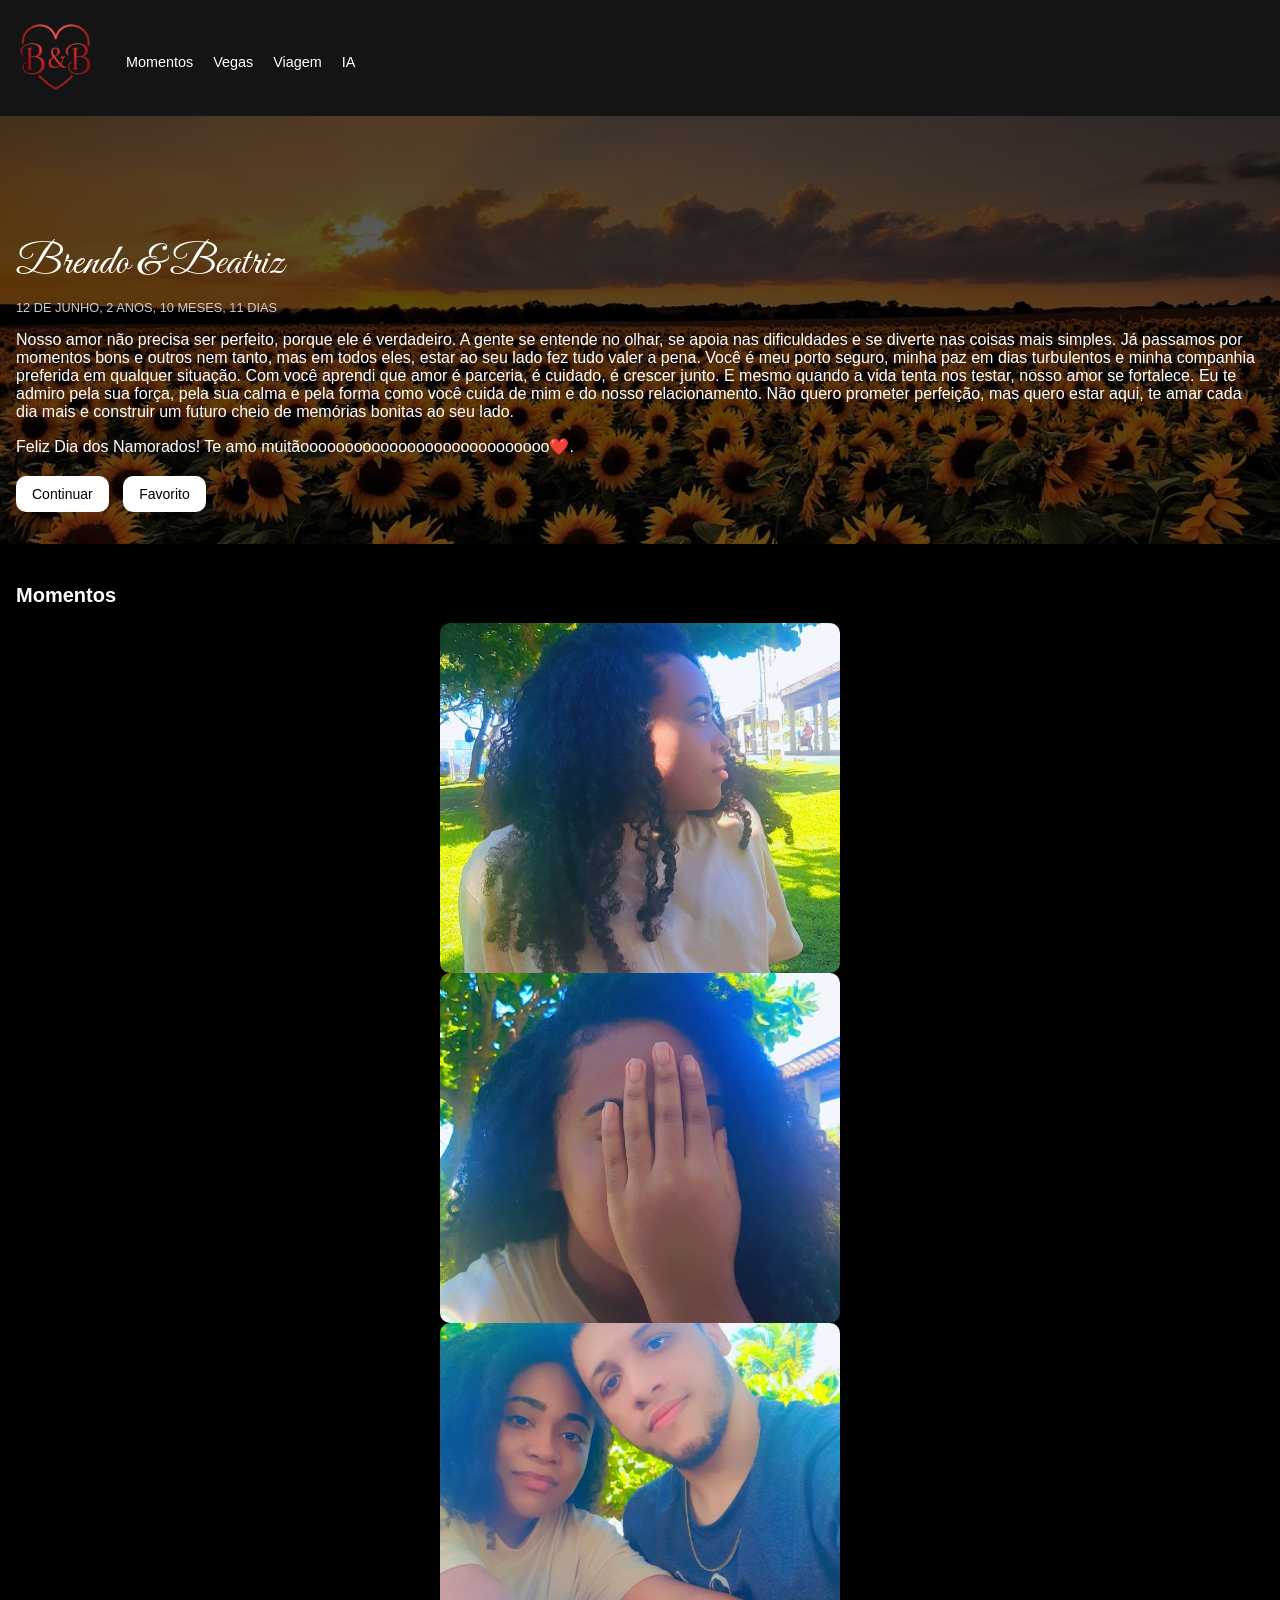
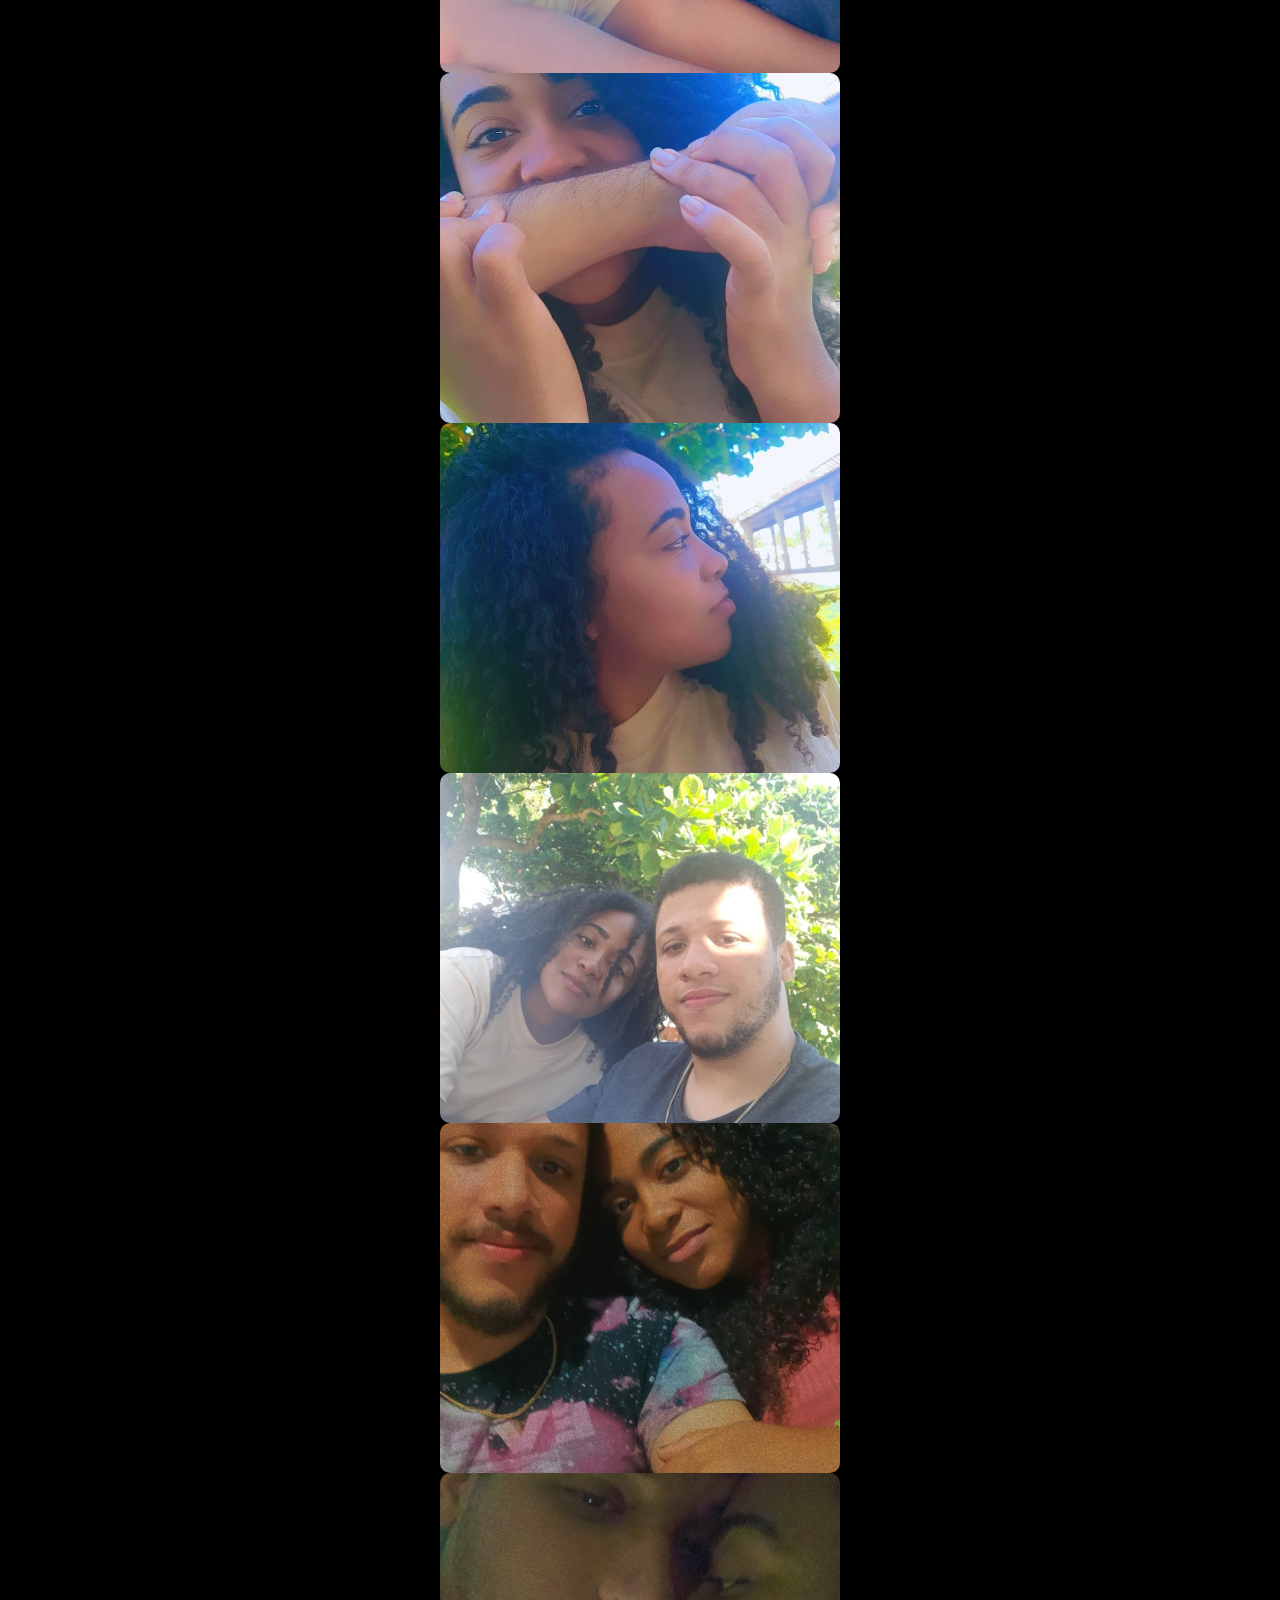
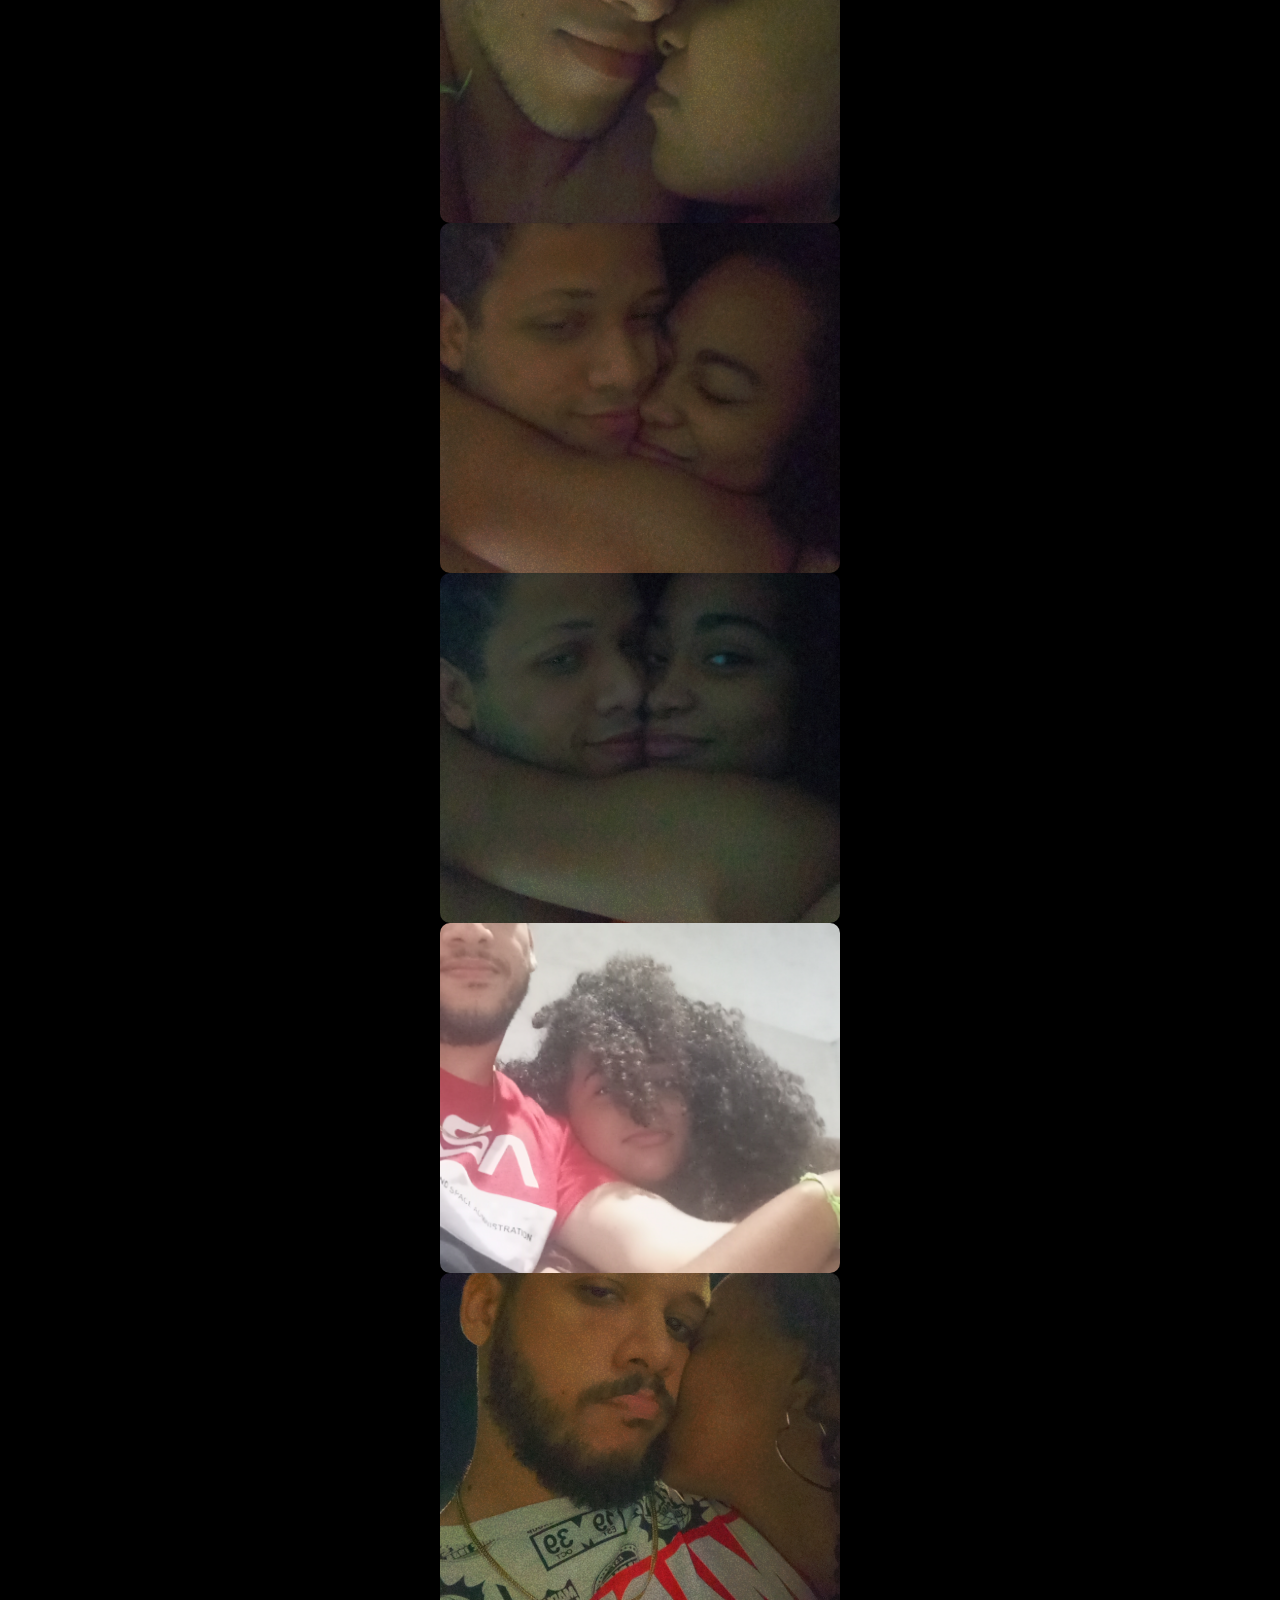
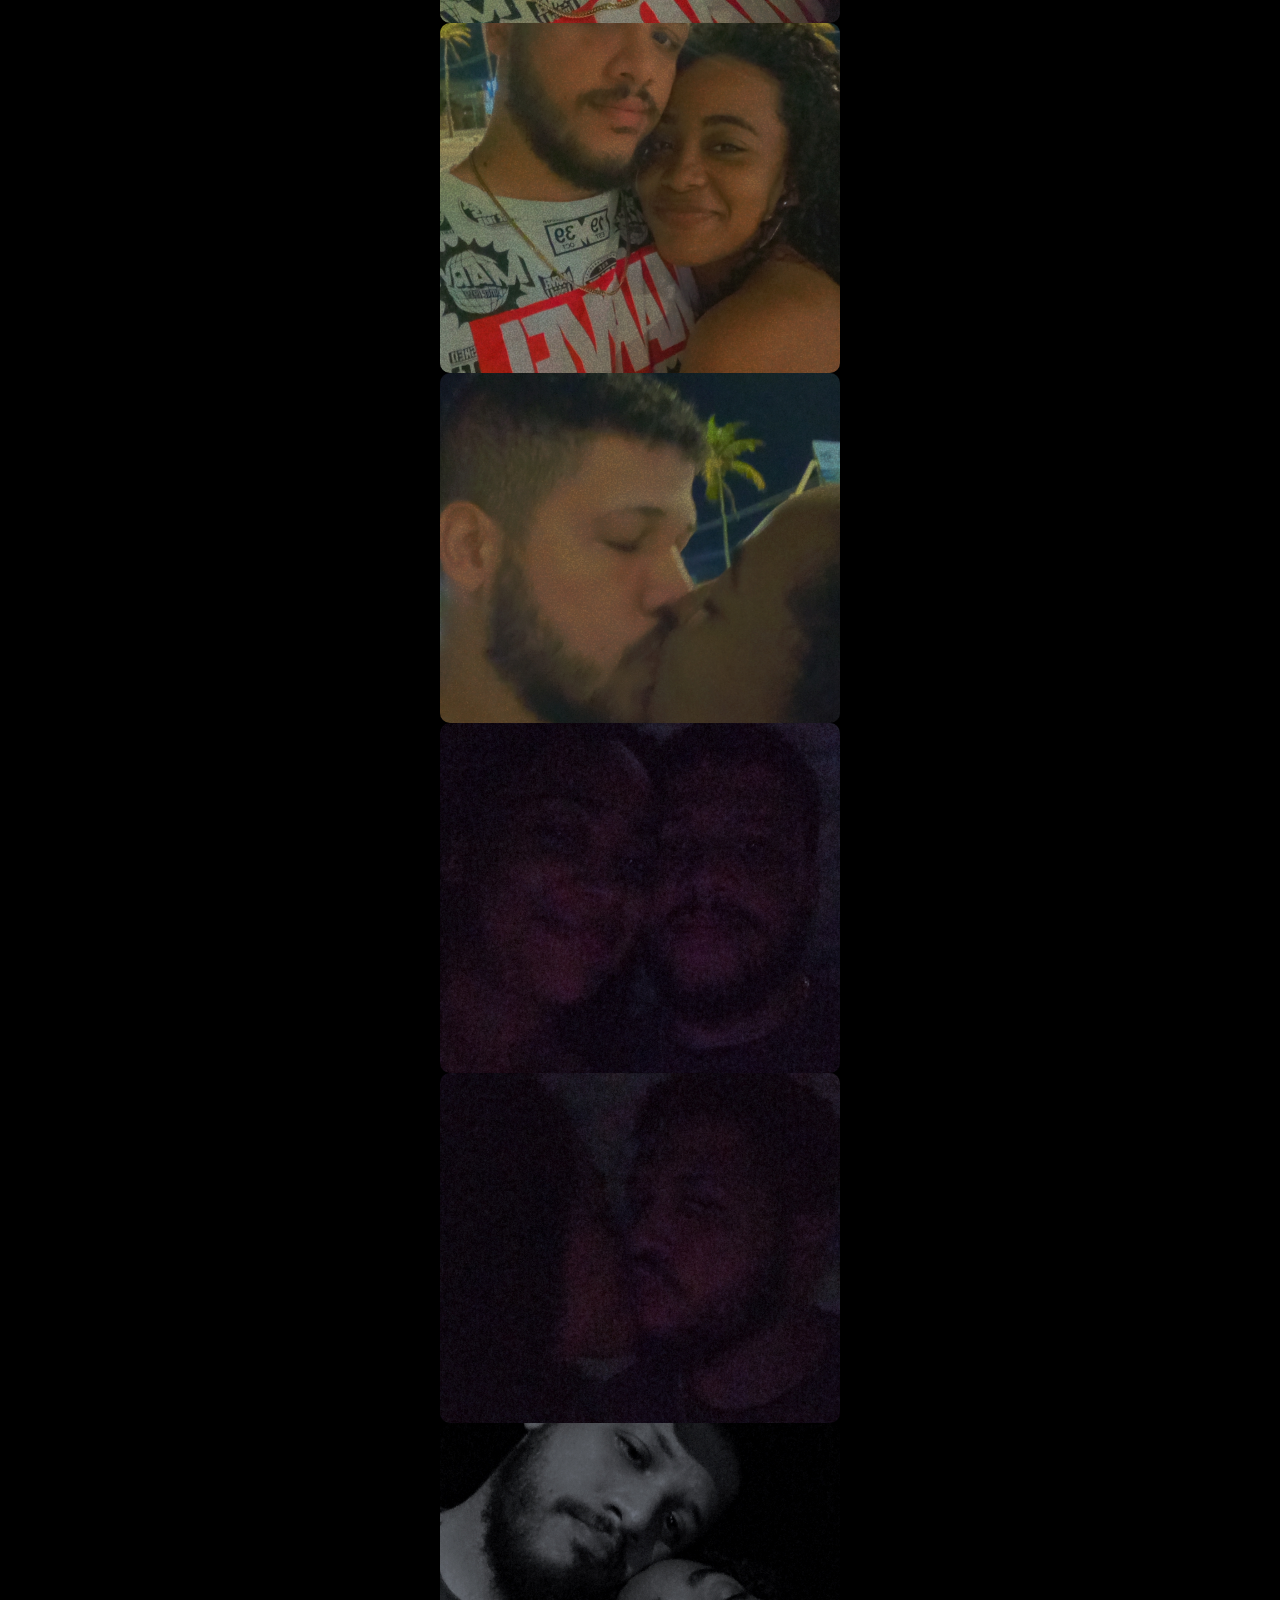
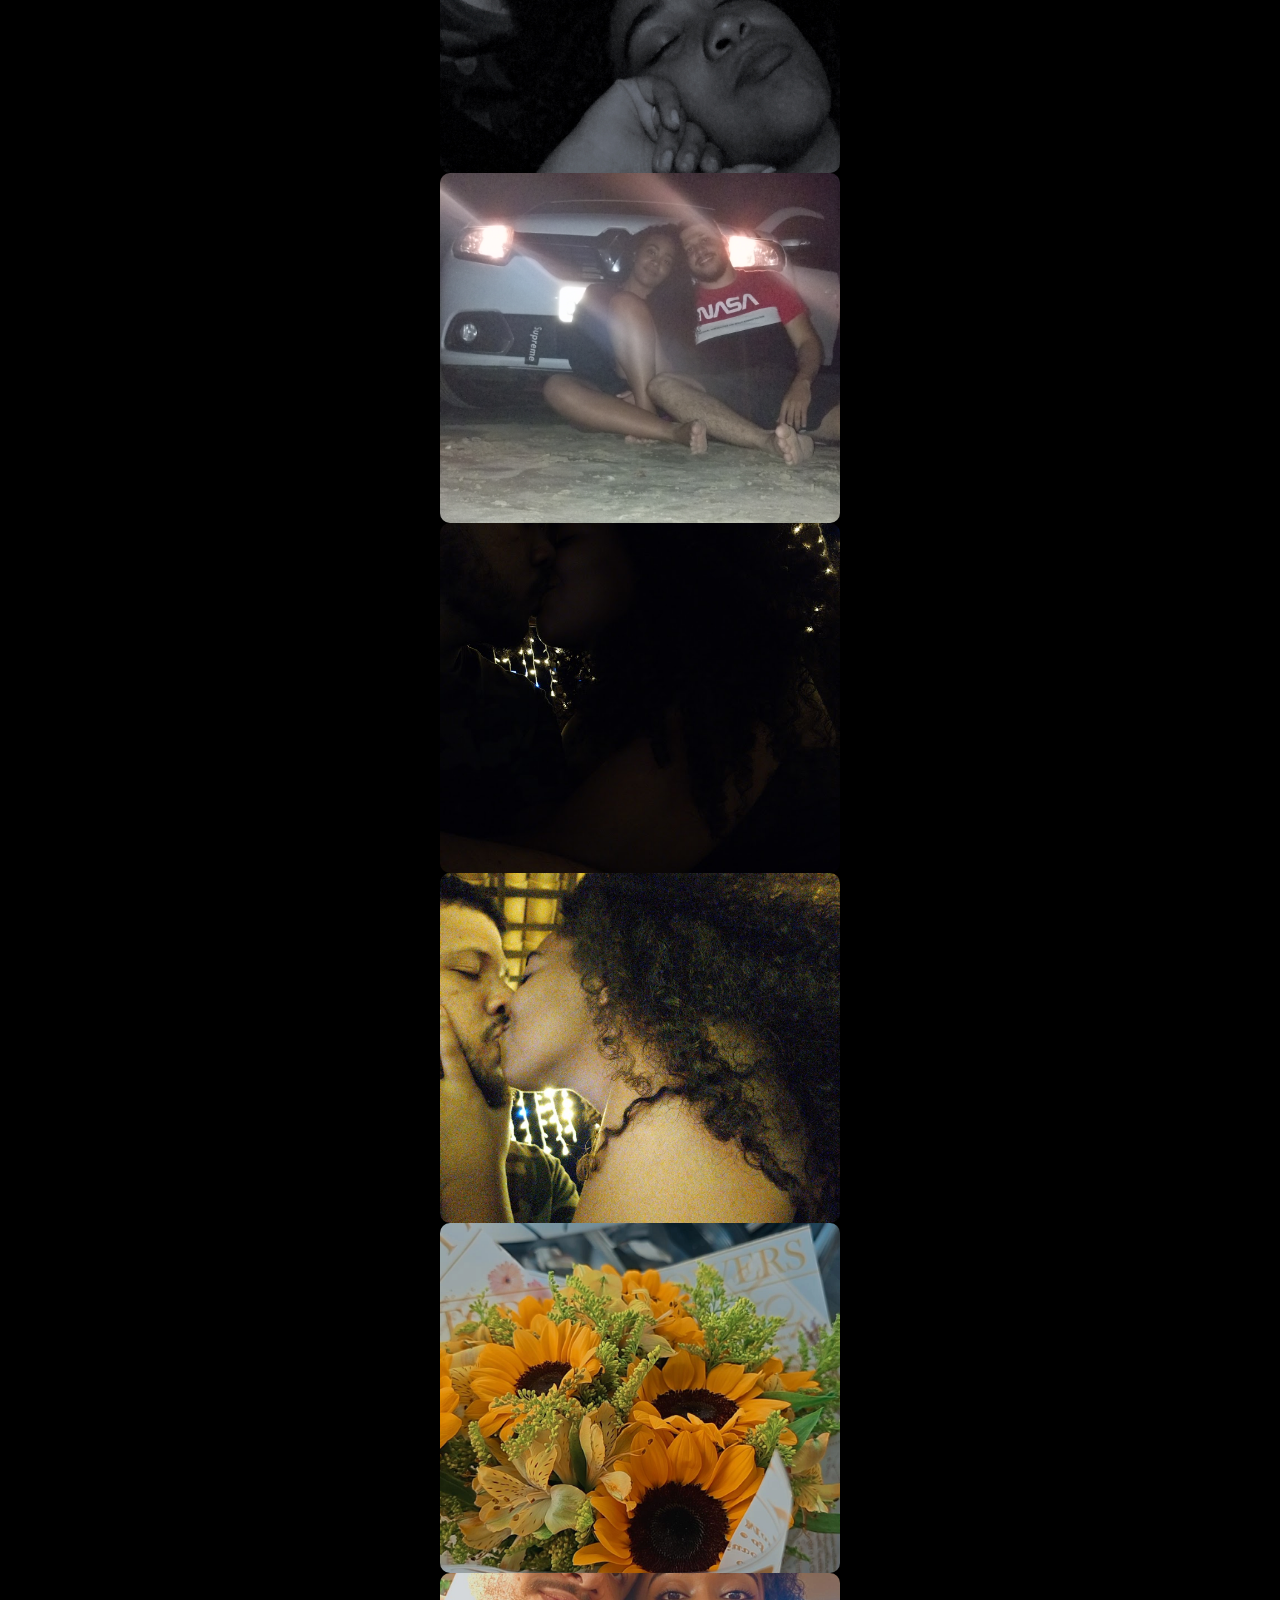
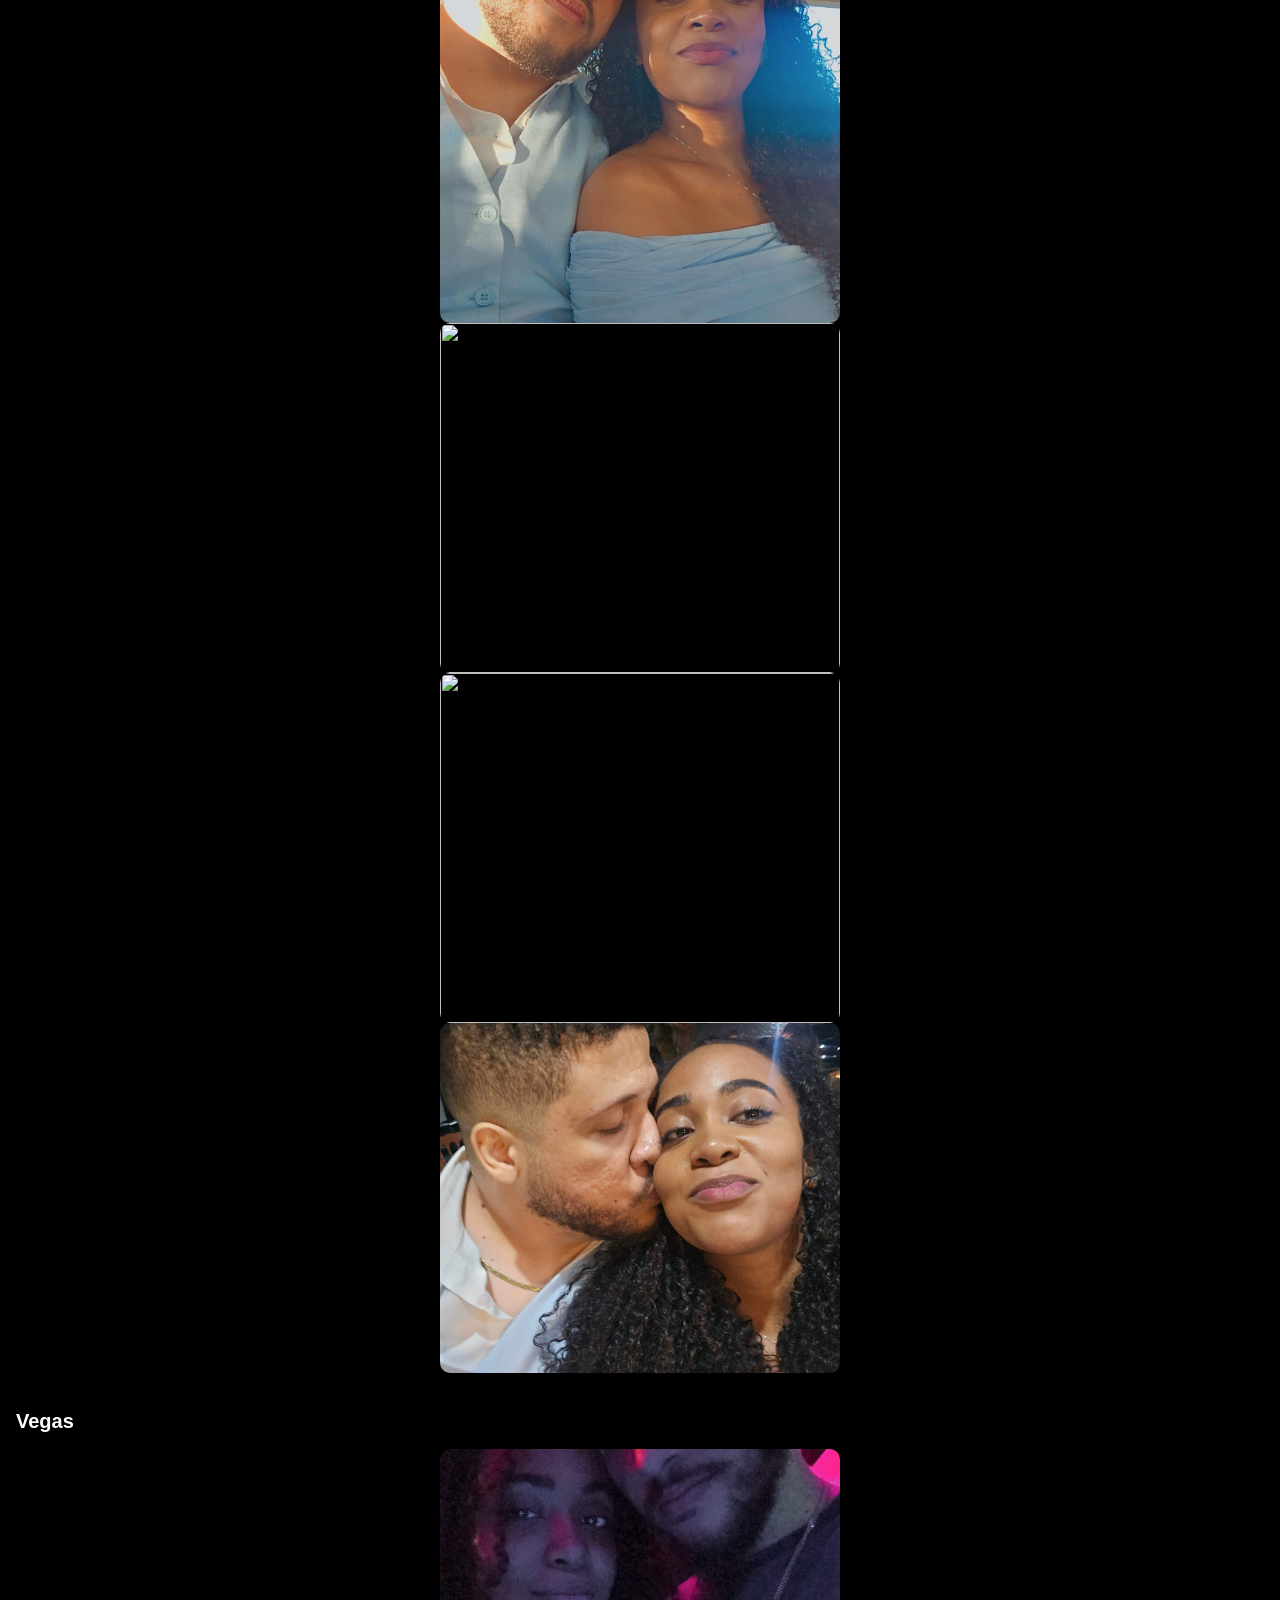
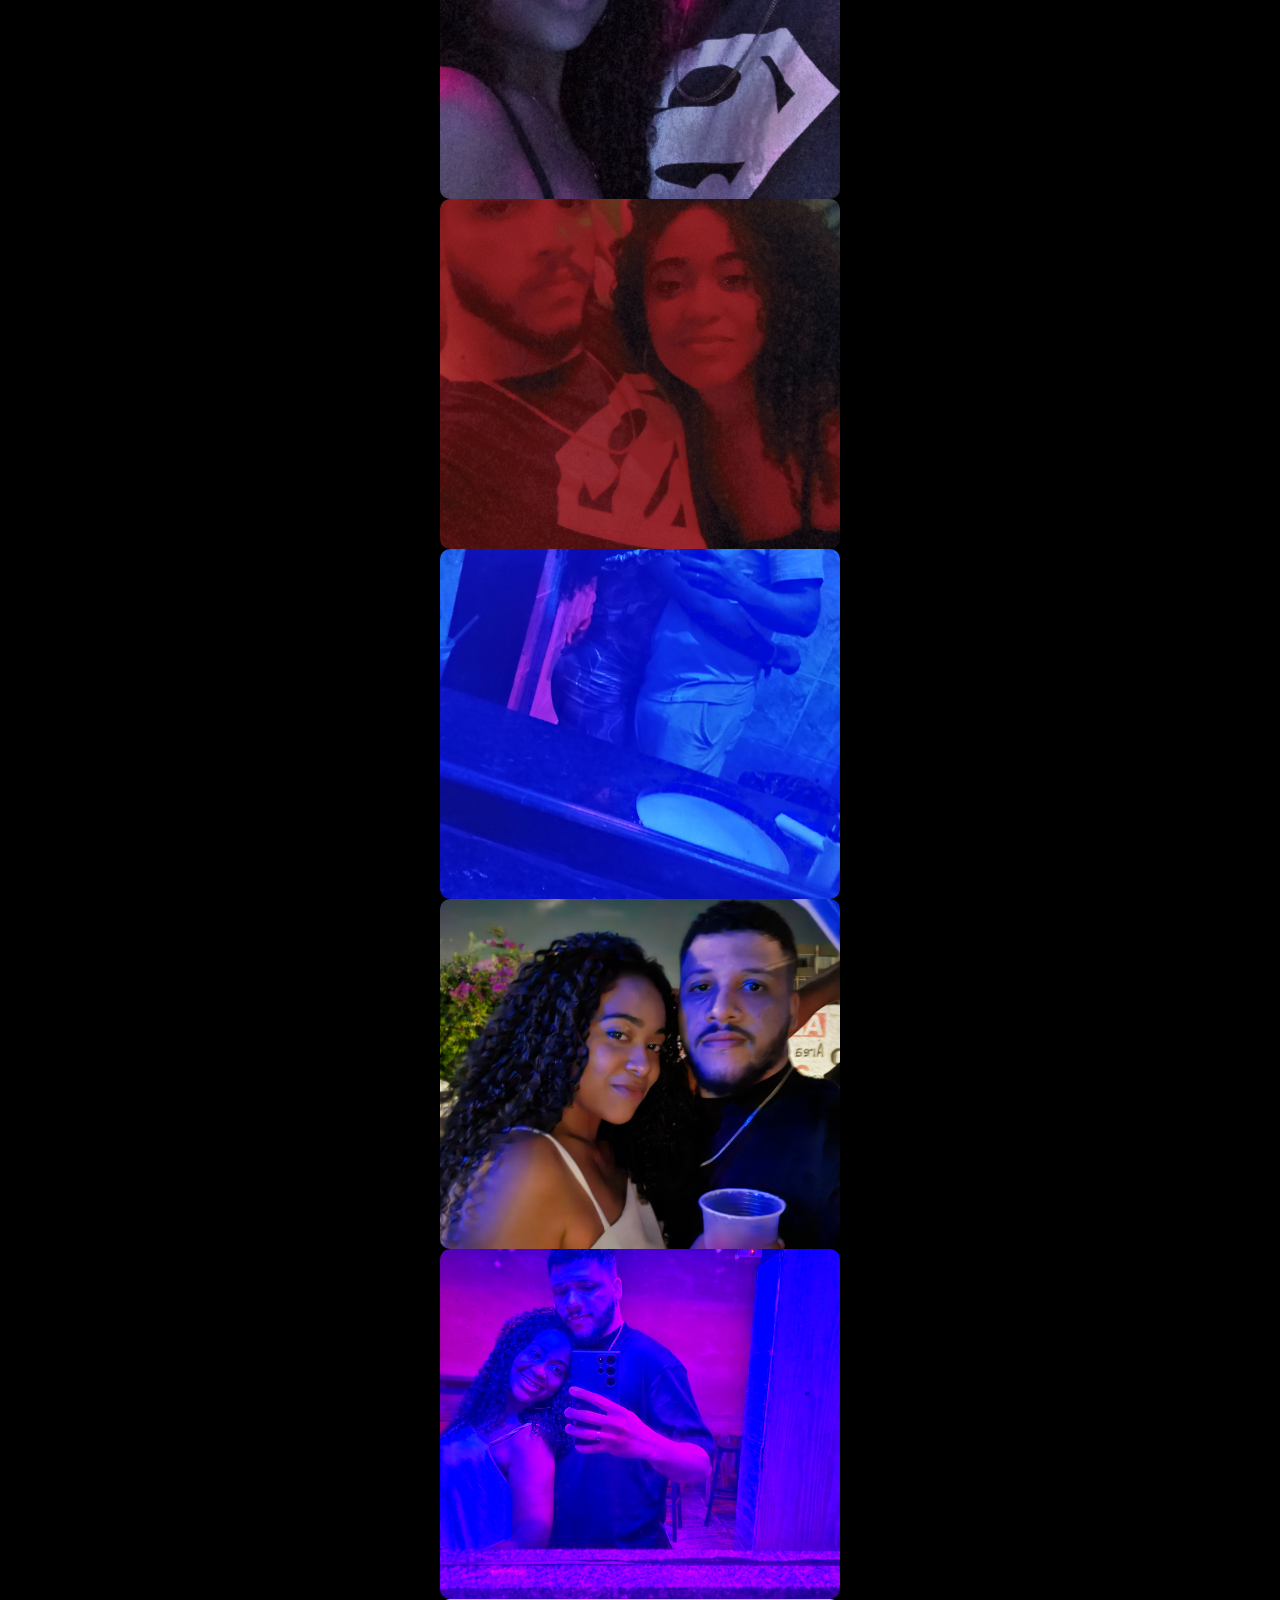
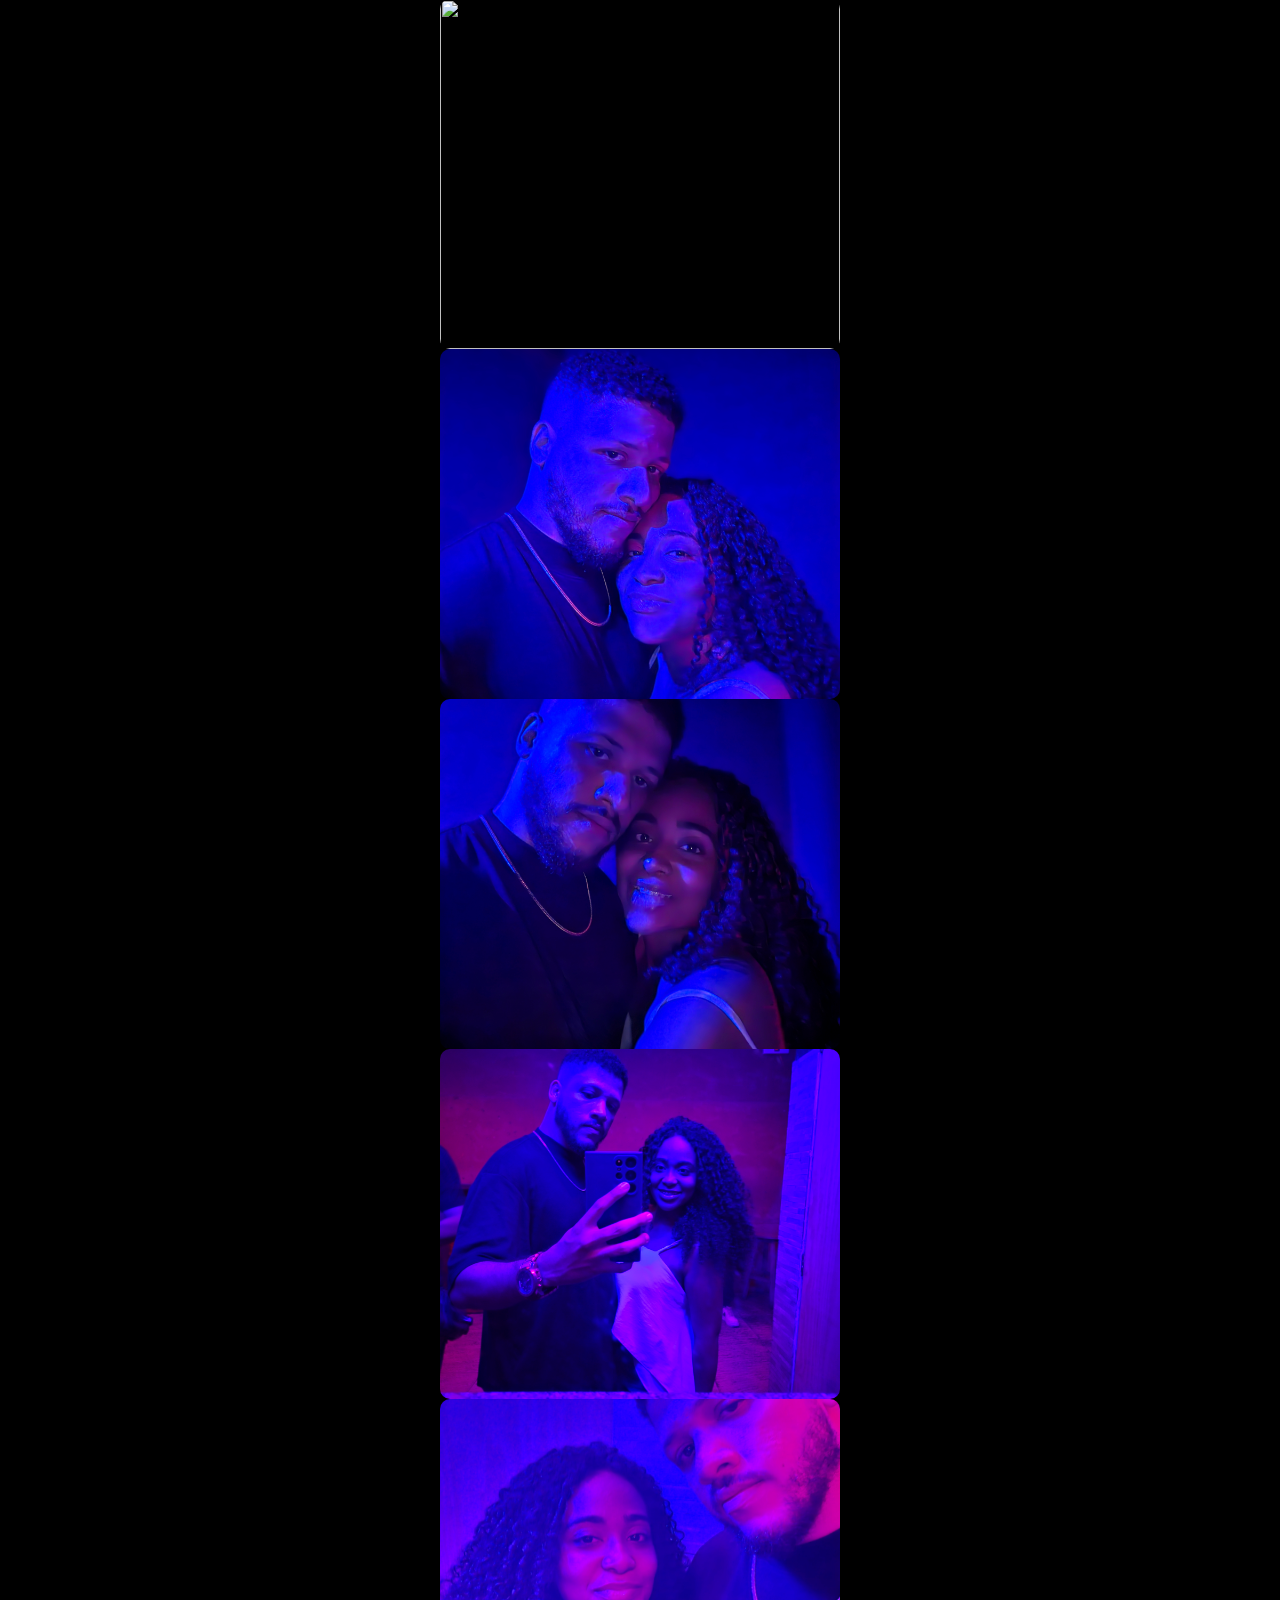
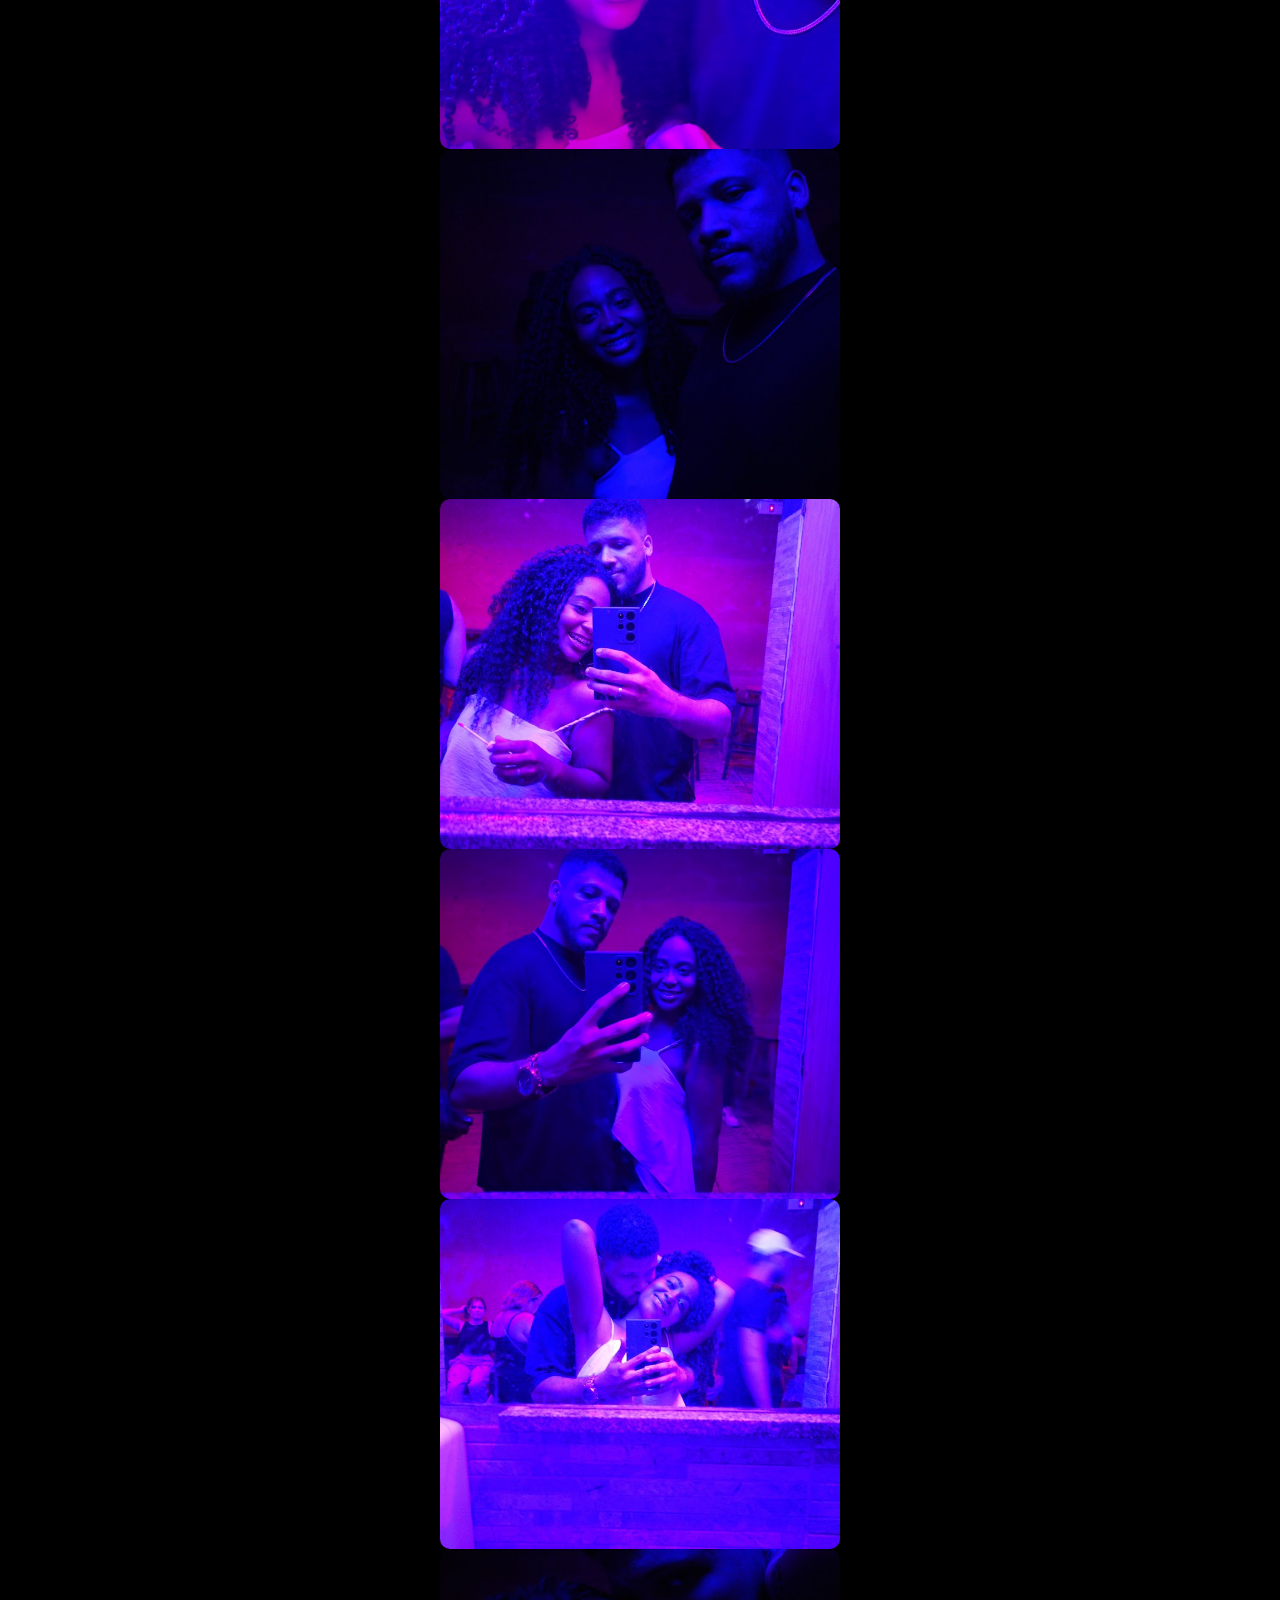
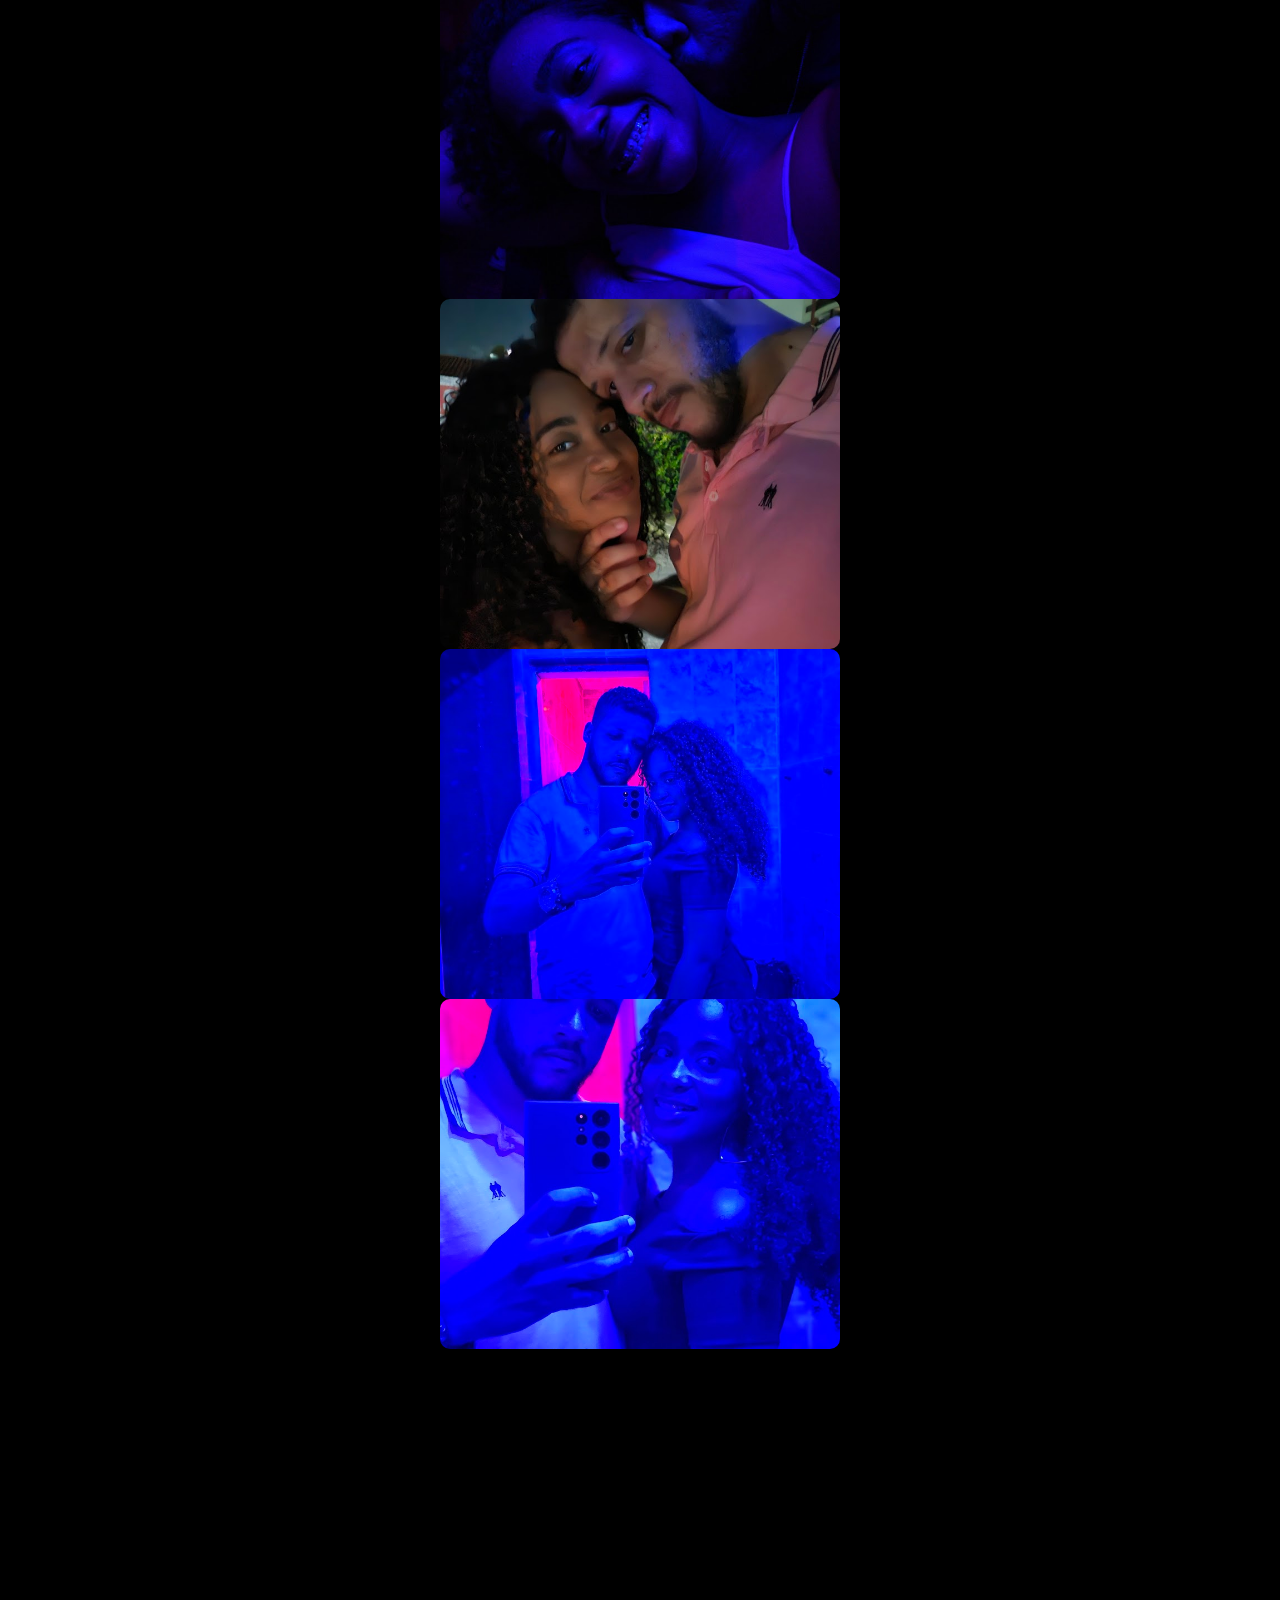
==== home.html @ ea0002a9 "Ajustes finais" ====
<!doctype html>
<html lang="pt-br">
  <head>
    <meta charset="UTF-8" />
    <meta name="viewport" content="width=device-width, initial-scale=1.0" />
    <link rel="icon" href="/logo-favicon.png" />
    <link rel="stylesheet" href="style-home.css" />
    <link
      href="https://fonts.googleapis.com/css2?family=Great+Vibes&display=swap"
      rel="stylesheet"
    />
    <link
      rel="stylesheet"
      href="https://cdn.jsdelivr.net/npm/swiper@12/swiper-bundle.min.css"
    />
    <link
      rel="stylesheet"
      href="https://cdnjs.cloudflare.com/ajax/libs/font-awesome/7.0.1/css/all.min.css"
      integrity="sha512-2SwdPD6INVrV/lHTZbO2nodKhrnDdJK9/kg2XD1r9uGqPo1cUbujc+IYdlYdEErWNu69gVcYgdxlmVmzTWnetw=="
      crossorigin="anonymous"
      referrerpolicy="no-referrer"
    />
    <title>Feliz Dia Dos Namorados</title>
  </head>
  <body>
    <header class="cabecalho">
      <div class="logo">
        <img src="/img/logo.png" alt="" width="80px" />
      </div>
      <nav>
        <a href="#momentos">Momentos</a>
        <a href="#vegas">Vegas</a>
        <a href="#viagem">Viagem</a>
        <a href="#ia">IA</a>
      </nav>
    </header>

    <section class="banner">
      <div class="conteudo">
        <p class="titulo">Brendo & Beatriz</p>
        <p class="detalhes">
          <span>12 DE JUNHO, 2 ANOS, 10 MESES, 11 DIAS</span>
          <span class="stars">
            <i class="fa-solid fa-star" style="color: rgb(216, 8, 11)"></i>
            <i class="fa-solid fa-star" style="color: rgb(216, 8, 11)"></i>
            <i class="fa-solid fa-star" style="color: rgb(216, 8, 11)"></i>
            <i class="fa-solid fa-star" style="color: rgb(216, 8, 11)"></i>
            <i class="fa-solid fa-star" style="color: rgb(216, 8, 11)"></i>
          </span>
        </p>

        <p class="descricao">
          Nosso amor não precisa ser perfeito, porque ele é verdadeiro. A gente
          se entende no olhar, se apoia nas dificuldades e se diverte nas coisas
          mais simples. Já passamos por momentos bons e outros nem tanto, mas em
          todos eles, estar ao seu lado fez tudo valer a pena. Você é meu porto
          seguro, minha paz em dias turbulentos e minha companhia preferida em
          qualquer situação. Com você aprendi que amor é parceria, é cuidado, é
          crescer junto. E mesmo quando a vida tenta nos testar, nosso amor se
          fortalece. Eu te admiro pela sua força, pela sua calma e pela forma
          como você cuida de mim e do nosso relacionamento. Não quero prometer
          perfeição, mas quero estar aqui, te amar cada dia mais e construir um
          futuro cheio de memórias bonitas ao seu lado.
        </p>
        <p>
          Feliz Dia dos Namorados! Te amo muitãoooooooooooooooooooooooooooo❤️.
        </p>
        <div class="botoes">
          <button>
            <i class="fa-solid fa-play" style="color: rgb(0, 0, 0)"></i
            >Continuar
          </button>
          <button>
            <i class="fa-solid fa-star" style="color: rgb(0, 0, 0)"></i>Favorito
          </button>
        </div>
      </div>
    </section>

    <section class="momentos">
      <h2 id="momentos">Momentos</h2>

      <!-- Slider main container -->
      <div class="swiper">
        <!-- Additional required wrapper -->
        <div class="swiper-wrapper">
          <!-- Slides -->
          <div class="swiper-slide">
            <img src="/img/Momentos/1.jpg" alt="" />
          </div>
          <div class="swiper-slide">
            <img src="/img/Momentos/2.jpg" alt="" />
          </div>
          <div class="swiper-slide">
            <img src="/img/Momentos/3.jpg" alt="" />
          </div>
          <div class="swiper-slide">
            <img src="/img/Momentos/4.jpg" alt="" loading="lazy" />
          </div>
          <div class="swiper-slide">
            <img src="/img/Momentos/5.jpg" alt="" loading="lazy" />
          </div>
          <div class="swiper-slide">
            <img src="/img/Momentos/6.jpg" alt="" loading="lazy" />
          </div>
          <div class="swiper-slide">
            <img src="/img/Momentos/7.jpg" alt="" loading="lazy" />
          </div>
          <div class="swiper-slide">
            <img src="/img/Momentos/8.jpg" alt="" loading="lazy" />
          </div>
          <div class="swiper-slide">
            <img src="/img/Momentos/9.jpg" alt="" loading="lazy" />
          </div>
          <div class="swiper-slide">
            <img src="/img/Momentos/10.jpg" alt="" loading="lazy" />
          </div>
          <div class="swiper-slide">
            <img src="/img/Momentos/11.jpg" alt="" loading="lazy" />
          </div>
          <div class="swiper-slide">
            <img src="/img/Momentos/12.jpg" alt="" loading="lazy" />
          </div>
          <div class="swiper-slide">
            <img src="/img/Momentos/13.jpg" alt="" loading="lazy" />
          </div>
          <div class="swiper-slide">
            <img src="/img/Momentos/14.jpg" alt="" loading="lazy" />
          </div>
          <div class="swiper-slide">
            <img src="/img/Momentos/15.jpg" alt="" loading="lazy" />
          </div>
          <div class="swiper-slide">
            <img src="/img/Momentos/16.jpg" alt="" loading="lazy" />
          </div>
          <div class="swiper-slide">
            <img src="/img/Momentos/17.jpg" alt="" loading="lazy" />
          </div>
          <div class="swiper-slide">
            <img src="/img/Momentos/18.jpg" alt="" loading="lazy" />
          </div>
          <div class="swiper-slide">
            <img src="/img/Momentos/19.jpg" alt="" loading="lazy" />
          </div>
          <div class="swiper-slide">
            <img src="/img/Momentos/20.jpg" alt="" loading="lazy" />
          </div>
          <div class="swiper-slide">
            <img src="/img/Momentos/21.webp" alt="" loading="lazy" />
          </div>
          <div class="swiper-slide">
            <img src="/img/Momentos/22.webp" alt="" loading="lazy" />
          </div>
          <div class="swiper-slide">
            <img src="/img/Momentos/23.jpg" alt="" loading="lazy" />
          </div>
          <div class="swiper-slide">
            <img src="/img/Momentos/24.jpg" alt="" loading="lazy" />
          </div>
          <div class="swiper-slide">
            <img src="/img/Momentos/25.jpg" alt="" loading="lazy" />
          </div>
        </div>
      </div>

      <h2 id="vegas">Vegas</h2>

      <!-- Slider main container -->
      <div class="swiper">
        <!-- Additional required wrapper -->
        <div class="swiper-wrapper">
          <!-- Slides -->
          <div class="swiper-slide">
            <img src="/img/Vegas/1.jpg" alt="" />
          </div>
          <div class="swiper-slide">
            <img src="/img/Vegas/2.jpg" alt="" />
          </div>
          <div class="swiper-slide">
            <img src="/img/Vegas/3.jpg" alt="" />
          </div>
          <div class="swiper-slide">
            <img src="/img/Vegas/4.jpg" alt="" loading="lazy" />
          </div>
          <div class="swiper-slide">
            <img src="/img/Vegas/5.jpg" alt="" loading="lazy" />
          </div>
          <div class="swiper-slide">
            <img src="/img/Vegas/6.jpg" alt="" loading="lazy" />
          </div>
          <div class="swiper-slide">
            <img src="/img/Vegas/7.jpg" alt="" loading="lazy" />
          </div>
          <div class="swiper-slide">
            <img src="/img/Vegas/8.jpg" alt="" loading="lazy" />
          </div>
          <div class="swiper-slide">
            <img src="/img/Vegas/9.jpg" alt="" loading="lazy" />
          </div>
          <div class="swiper-slide">
            <img src="/img/Vegas/10.jpg" alt="" loading="lazy" />
          </div>
          <div class="swiper-slide">
            <img src="/img/Vegas/11.jpg" alt="" loading="lazy" />
          </div>
          <div class="swiper-slide">
            <img src="/img/Vegas/12.jpg" alt="" loading="lazy" />
          </div>
          <div class="swiper-slide">
            <img src="/img/Vegas/13.jpg" alt="" loading="lazy" />
          </div>
          <div class="swiper-slide">
            <img src="/img/Vegas/14.jpg" alt="" loading="lazy" />
          </div>
          <div class="swiper-slide">
            <img src="/img/Vegas/15.jpg" alt="" loading="lazy" />
          </div>
          <div class="swiper-slide">
            <img src="/img/Vegas/16.jpg" alt="" loading="lazy" />
          </div>
          <div class="swiper-slide">
            <img src="/img/Vegas/17.jpg" alt="" loading="lazy" />
          </div>
          <div class="swiper-slide">
            <img src="/img/Vegas/18.jpg" alt="" loading="lazy" />
          </div>
          <div class="swiper-slide">
            <img src="/img/Vegas/19.jpg" alt="" loading="lazy" />
          </div>
          <div class="swiper-slide">
            <img src="/img/Vegas/20.jpg" alt="" loading="lazy" />
          </div>
          <div class="swiper-slide">
            <img src="/img/Vegas/21.jpg" alt="" loading="lazy" />
          </div>
          <div class="swiper-slide">
            <img src="/img/Vegas/22.jpg" alt="" loading="lazy" />
          </div>
          <div class="swiper-slide">
            <img src="/img/Vegas/23.jpg" alt="" loading="lazy" />
          </div>
          <div class="swiper-slide">
            <img src="/img/Vegas/24.jpg" alt="" loading="lazy" />
          </div>
          <div class="swiper-slide">
            <img src="/img/Vegas/25.jpg" alt="" loading="lazy" />
          </div>
          <div class="swiper-slide">
            <img src="/img/Vegas/26.jpg" alt="" loading="lazy" />
          </div>
          <div class="swiper-slide">
            <img src="/img/Vegas/27.jpg" alt="" loading="lazy" />
          </div>
          <div class="swiper-slide">
            <img src="/img/Vegas/28.jpg" alt="" loading="lazy" />
          </div>
          <div class="swiper-slide">
            <img src="/img/Vegas/29.jpg" alt="" loading="lazy" />
          </div>
          <div class="swiper-slide">
            <img src="/img/Vegas/30.jpg" alt="" loading="lazy" />
          </div>
          <div class="swiper-slide">
            <img src="/img/Vegas/31.jpg" alt="" loading="lazy" />
          </div>
          <div class="swiper-slide">
            <img src="/img/Vegas/32.jpg" alt="" loading="lazy" />
          </div>
          <div class="swiper-slide">
            <img src="/img/Vegas/33.jpg" alt="" loading="lazy" />
          </div>
          <div class="swiper-slide">
            <img src="/img/Vegas/34.jpg" alt="" loading="lazy" />
          </div>
          <div class="swiper-slide">
            <img src="/img/Vegas/35.jpg" alt="" loading="lazy" />
          </div>
        </div>
      </div>

      <h2 id="viagem">Viagem</h2>

      <!-- Slider main container -->
      <div class="swiper">
        <!-- Additional required wrapper -->
        <div class="swiper-wrapper">
          <!-- Slides -->
          <div class="swiper-slide">
            <img src="/img/Viagem/1.png" alt="" />
          </div>
          <div class="swiper-slide">
            <img src="/img/Viagem/2.png" alt="" />
          </div>
          <div class="swiper-slide">
            <img src="/img/Viagem/3.jpg" alt="" />
          </div>
          <div class="swiper-slide">
            <img src="/img/Viagem/4.png" alt="" loading="lazy" />
          </div>
          <div class="swiper-slide">
            <img src="/img/Viagem/5.jpg" alt="" loading="lazy" />
          </div>
          <div class="swiper-slide">
            <img src="/img/Viagem/6.jpg" alt="" loading="lazy" />
          </div>
          <div class="swiper-slide">
            <img src="/img/Viagem/7.jpg" alt="" loading="lazy" />
          </div>
          <div class="swiper-slide">
            <img src="/img/Viagem/8.png" alt="" loading="lazy" />
          </div>
          <div class="swiper-slide">
            <img src="/img/Viagem/9.png" alt="" loading="lazy" />
          </div>
          <div class="swiper-slide">
            <img src="/img/Viagem/10.png" alt="" loading="lazy" />
          </div>
          <div class="swiper-slide">
            <img src="/img/Viagem/11.jpg" alt="" loading="lazy" />
          </div>
          <div class="swiper-slide">
            <img src="/img/Viagem/12.png" alt="" loading="lazy" />
          </div>
          <div class="swiper-slide">
            <img src="/img/Viagem/13.png" alt="" loading="lazy" />
          </div>
          <div class="swiper-slide">
            <img src="/img/Viagem/14.png" alt="" loading="lazy" />
          </div>
          <div class="swiper-slide">
            <img src="/img/Viagem/15.webp" alt="" loading="lazy" />
          </div>
          <div class="swiper-slide">
            <img src="/img/Viagem/16.webp" alt="" loading="lazy" />
          </div>
          <div class="swiper-slide">
            <img src="/img/Viagem/17.webp" alt="" loading="lazy" />
          </div>
          <div class="swiper-slide">
            <img src="/img/Viagem/18.webp" alt="" loading="lazy" />
          </div>
          <div class="swiper-slide">
            <img src="/img/Viagem/19.webp" alt="" loading="lazy" />
          </div>
          <div class="swiper-slide">
            <img src="/img/Viagem/20.webp" alt="" loading="lazy" />
          </div>
          <div class="swiper-slide">
            <img src="/img/Viagem/21.webp" alt="" loading="lazy" />
          </div>
          <div class="swiper-slide">
            <img src="/img/Viagem/22.webp" alt="" loading="lazy" />
          </div>
          <div class="swiper-slide">
            <img src="/img/Viagem/23.webp" alt="" loading="lazy" />
          </div>
        </div>
      </div>

      <h2 id="ia">Geradas por IA</h2>

      <!-- Slider main container -->
      <div class="swiper">
        <!-- Additional required wrapper -->
        <div class="swiper-wrapper">
          <!-- Slides -->
          <div class="swiper-slide">
            <img src="/img/Geradas por IA/casal-1.png" alt="" />
          </div>
          <div class="swiper-slide">
            <img src="/img/Geradas por IA/casal-2.png" alt="" />
          </div>
          <div class="swiper-slide">
            <img src="/img/Geradas por IA/casal-3.png" alt="" />
          </div>
          <div class="swiper-slide">
            <img src="/img/Geradas por IA/casal-4.png" alt="" loading="lazy" />
          </div>
        </div>
      </div>
    </section>

    <footer>2026 - Brendo & Beatriz - Always and forever</footer>
    <script src="https://cdn.jsdelivr.net/npm/swiper@12/swiper-bundle.min.js"></script>
    <script src="script.js"></script>
  </body>
</html>
---- style-home.css ----
html {
  scroll-behavior: smooth;
}

body {
  margin: 0;
  font-family: "Roboto", sans-serif;
  background-color: black;
  color: white;
}

.cabecalho {
  background-color: #141414;
  padding: 1rem 1rem;
  display: flex;
  align-items: center;
  align-content: center;
  flex-direction: row;
  gap: 30px;
}

.cabecalho nav {
  margin-top: 0.5rem;
  display: flex;
  flex-wrap: wrap;
  gap: 20px;
}

.cabecalho nav a {
  color: white;
  text-decoration: none;
  font-size: 0.9rem;
}

.banner {
  position: relative;
  background: url(/img/background.jpg) no-repeat center center/cover;
  padding: 120px 1rem 2rem;
  background-size: cover;
}

.banner::after {
  content: "";
  background: linear-gradient(
    to top,
    rgba(0, 0, 0, 0.589),
    rgba(0, 0, 0, 0.671)
  );
  position: absolute;
  top: 0;
  right: 0;
  bottom: 0;
  left: 0;
  z-index: 1;
}

.conteudo {
  position: relative;
  max-width: 100%;
  color: white;
  z-index: 2;
}

.titulo {
  font-family: "Great Vibes", cursive;
  font-size: 2.7rem;
  margin: 0;
}

.detalhes {
  margin: 10px 0;
  font-size: 0.8rem;
  color: #ccc;
}

.descicao {
  font-size: 0.875rem;
  line-height: 1.6;
}

.botoes {
  margin-top: 20px;
}

.botoes button {
  background: #fff;
  color: black;
  border: none;
  padding: 10px 16px;
  margin-right: 10px;
  border-radius: 10px;
  cursor: pointer;
  font-size: 0.875rem;
}

.momentos {
  padding: 1.5rem 1rem;
}

.momentos h2 {
  margin-bottom: 1rem;
  font-size: 1.25rem;
}

.swiper {
  width: 100%;
  padding-bottom: 20px;
}

.swiper-slide {
  width: auto !important;
}

.swiper-slide img {
  display: block;
  width: 100%;
  height: 350px;
  border-radius: 10px;
  object-fit: cover;
  margin: 0 auto;
}

@media (min-width: 900px) {
  .swiper-slide img {
    width: 400px;
  }
}

footer {
  background-color: #141414;
  padding: 1rem;
  text-align: center;
  font-size: 0.75rem;
}
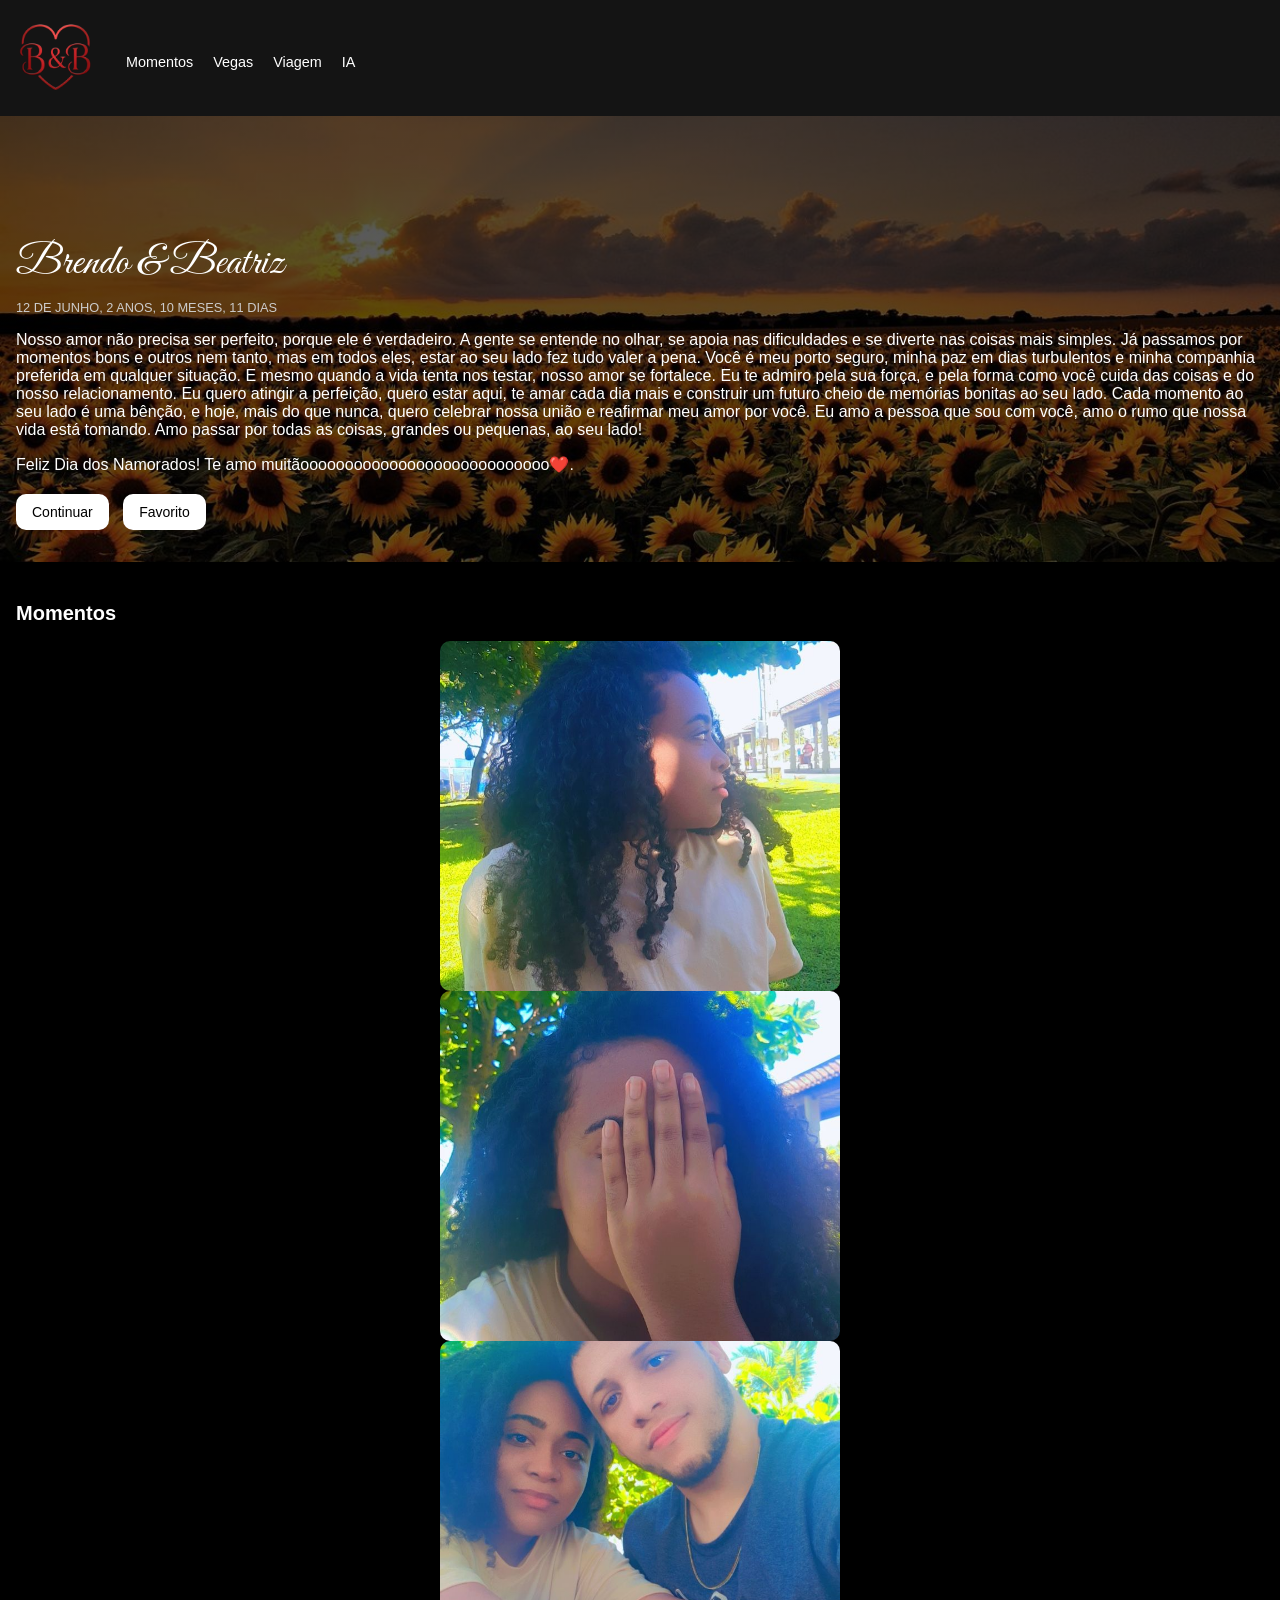
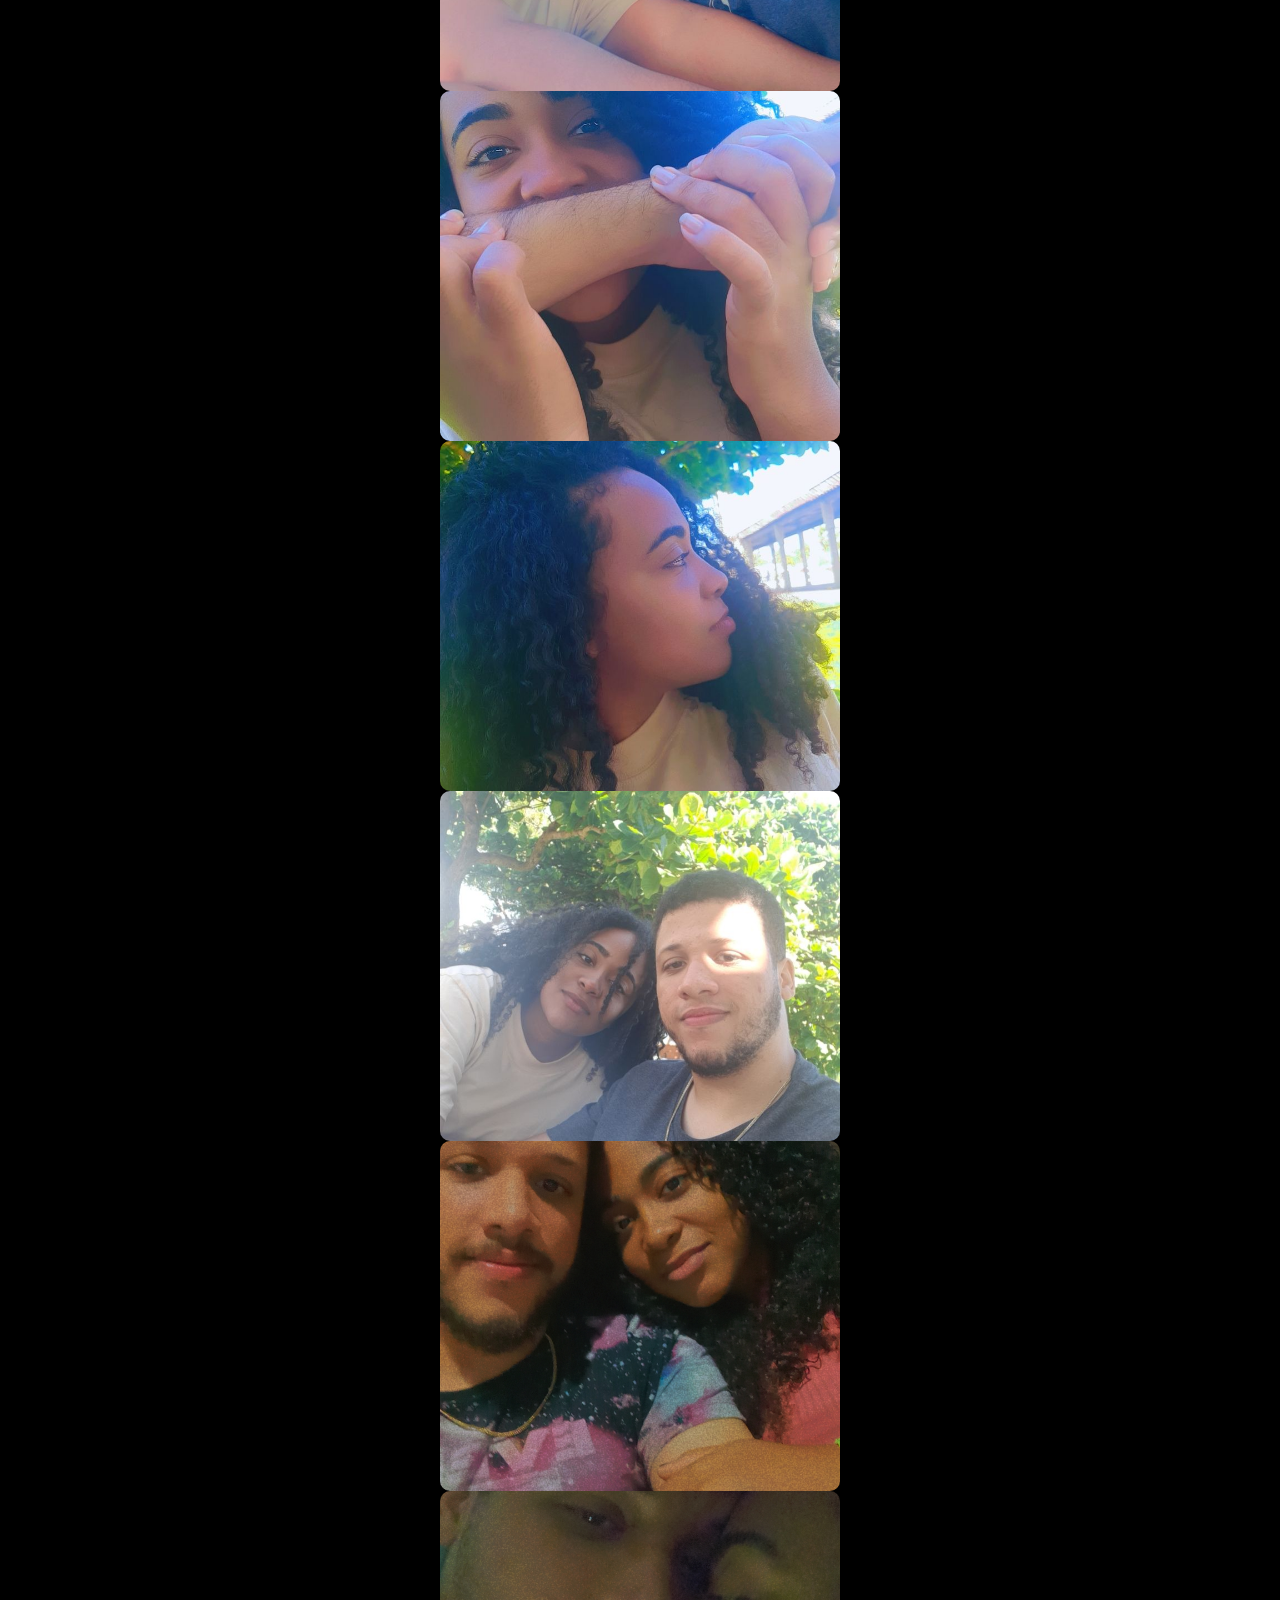
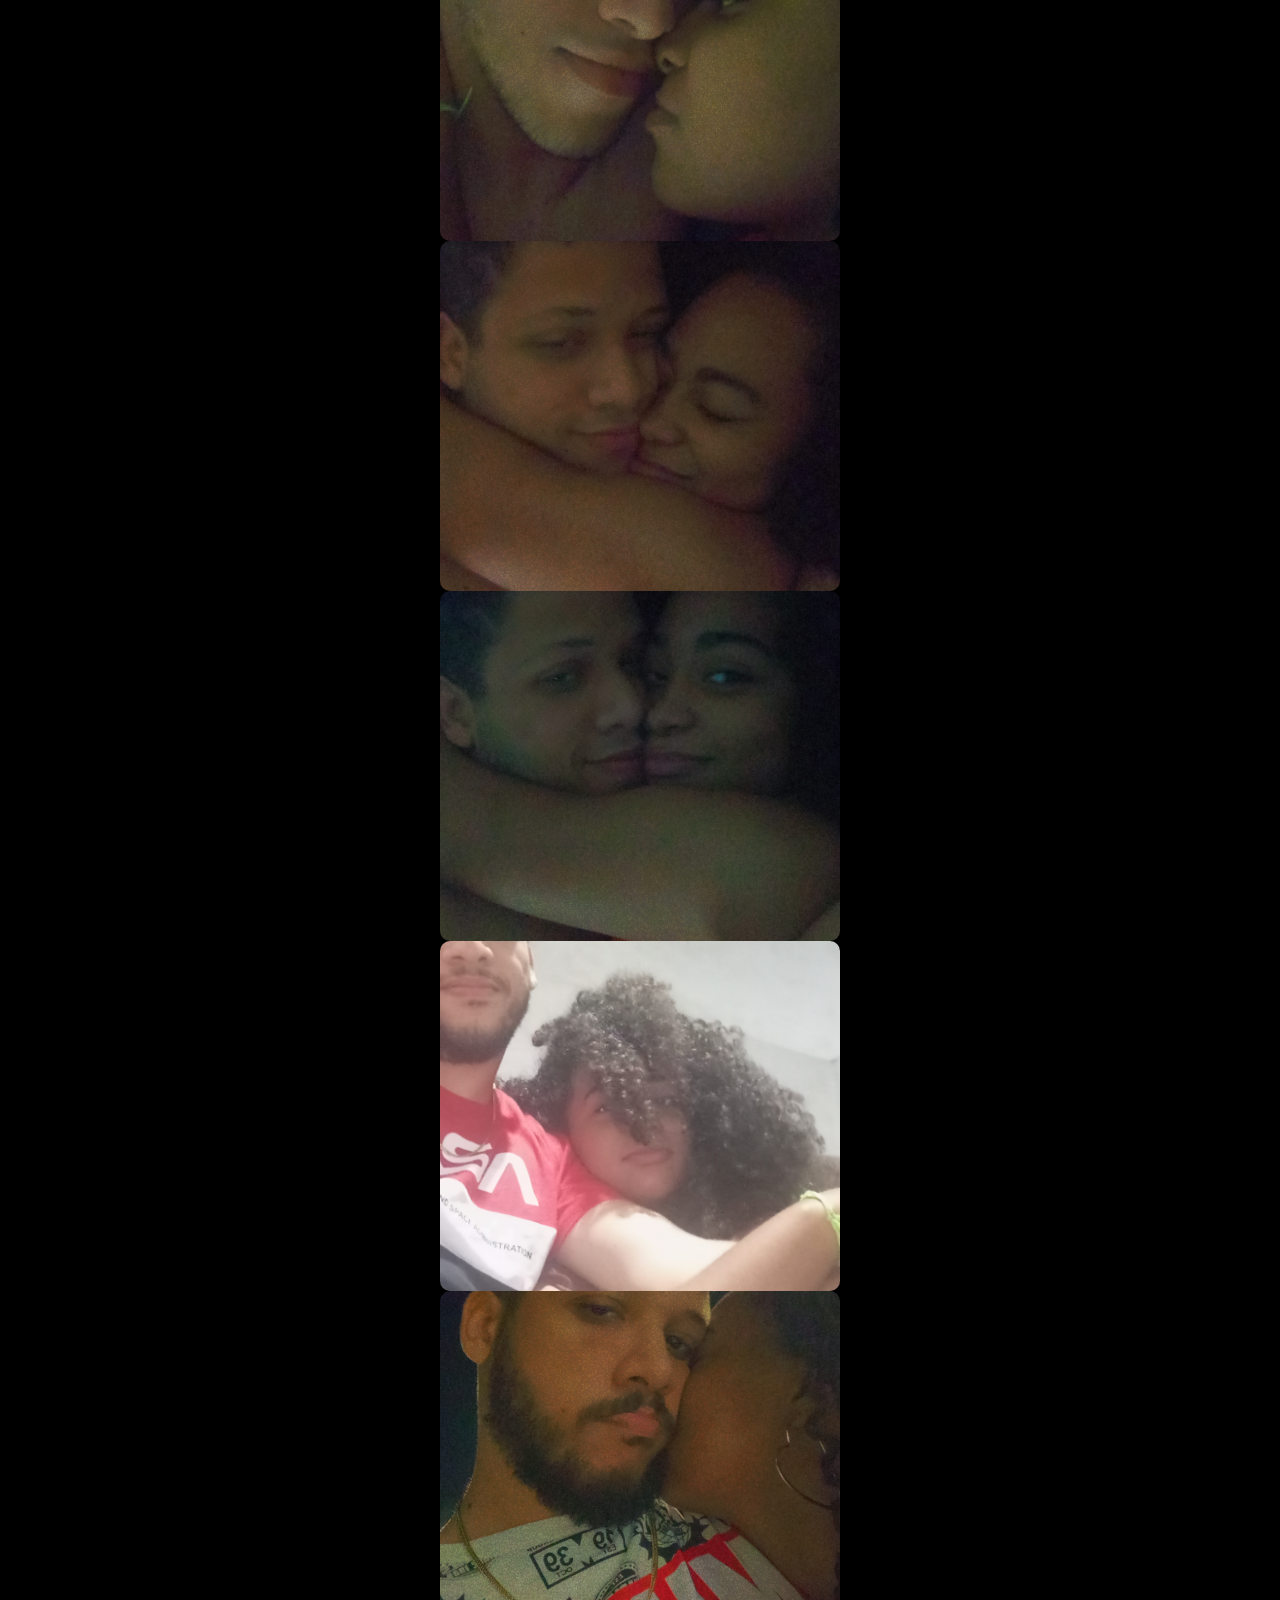
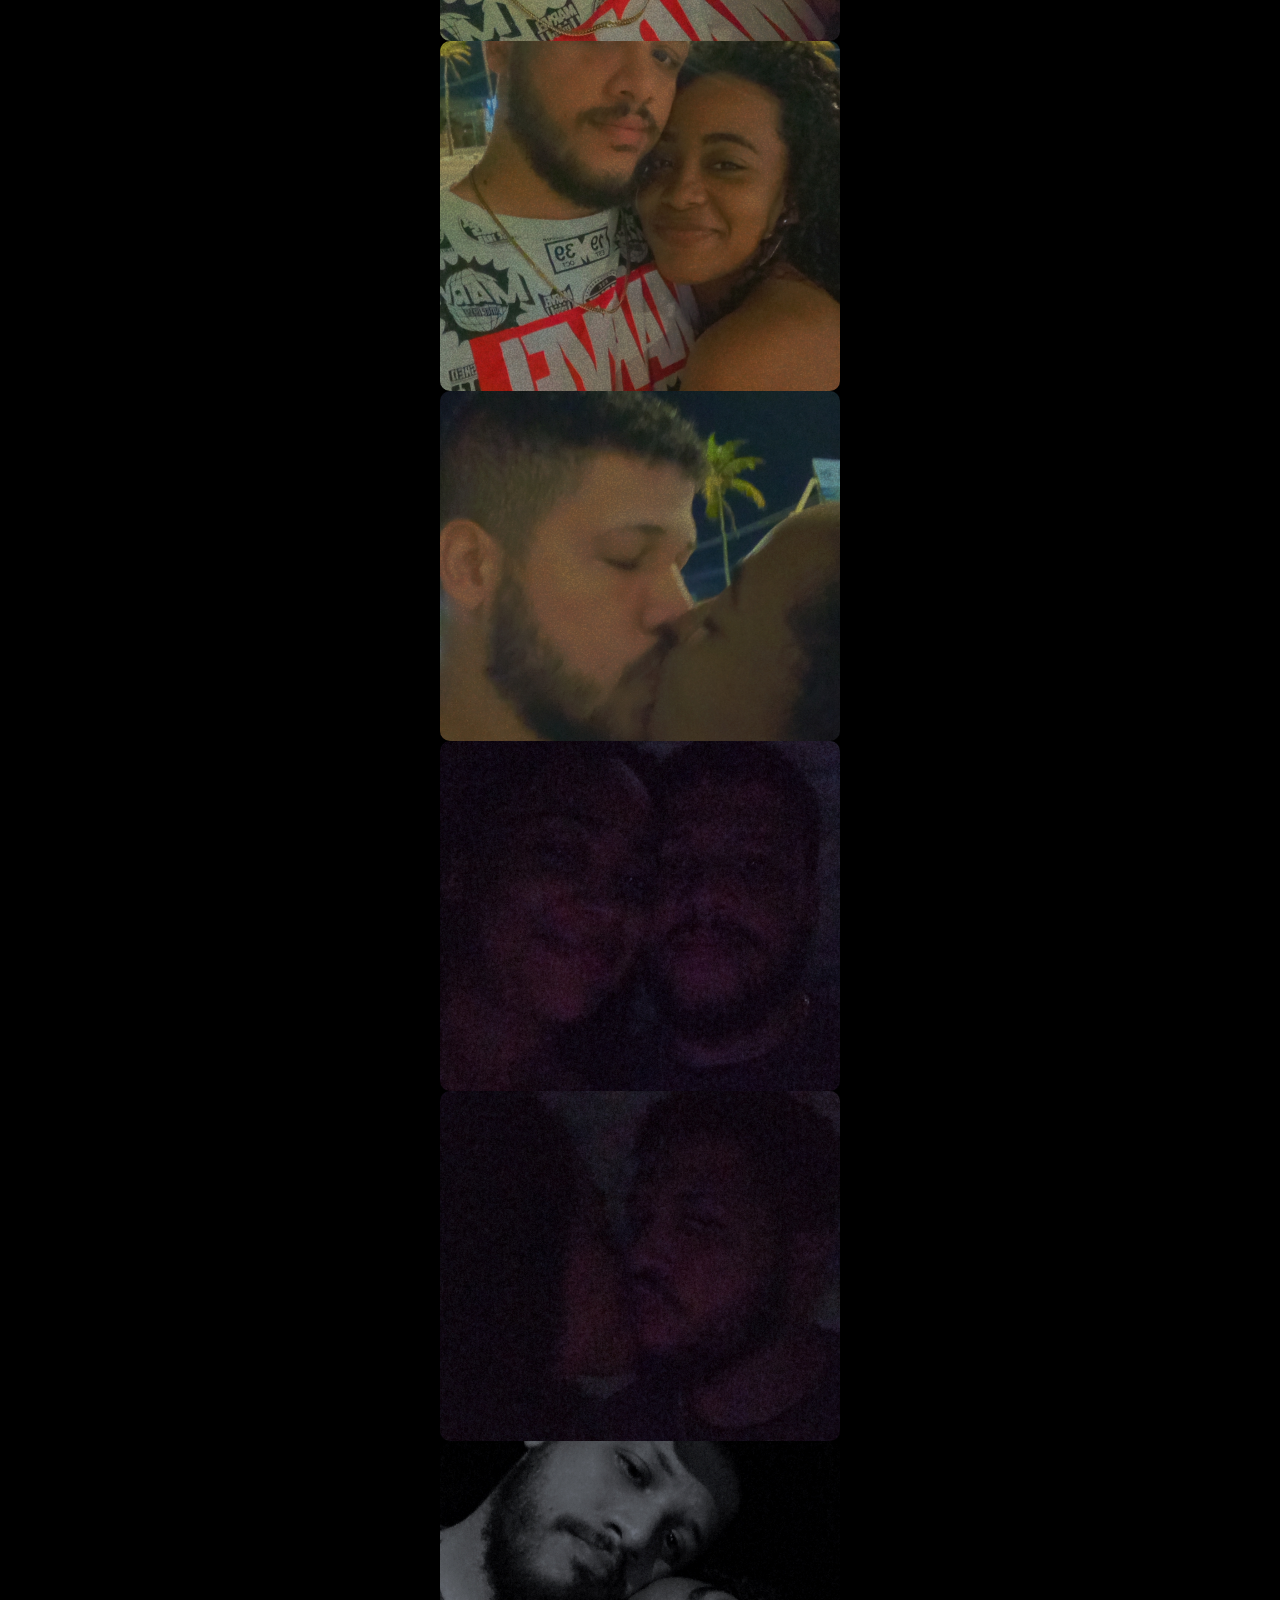
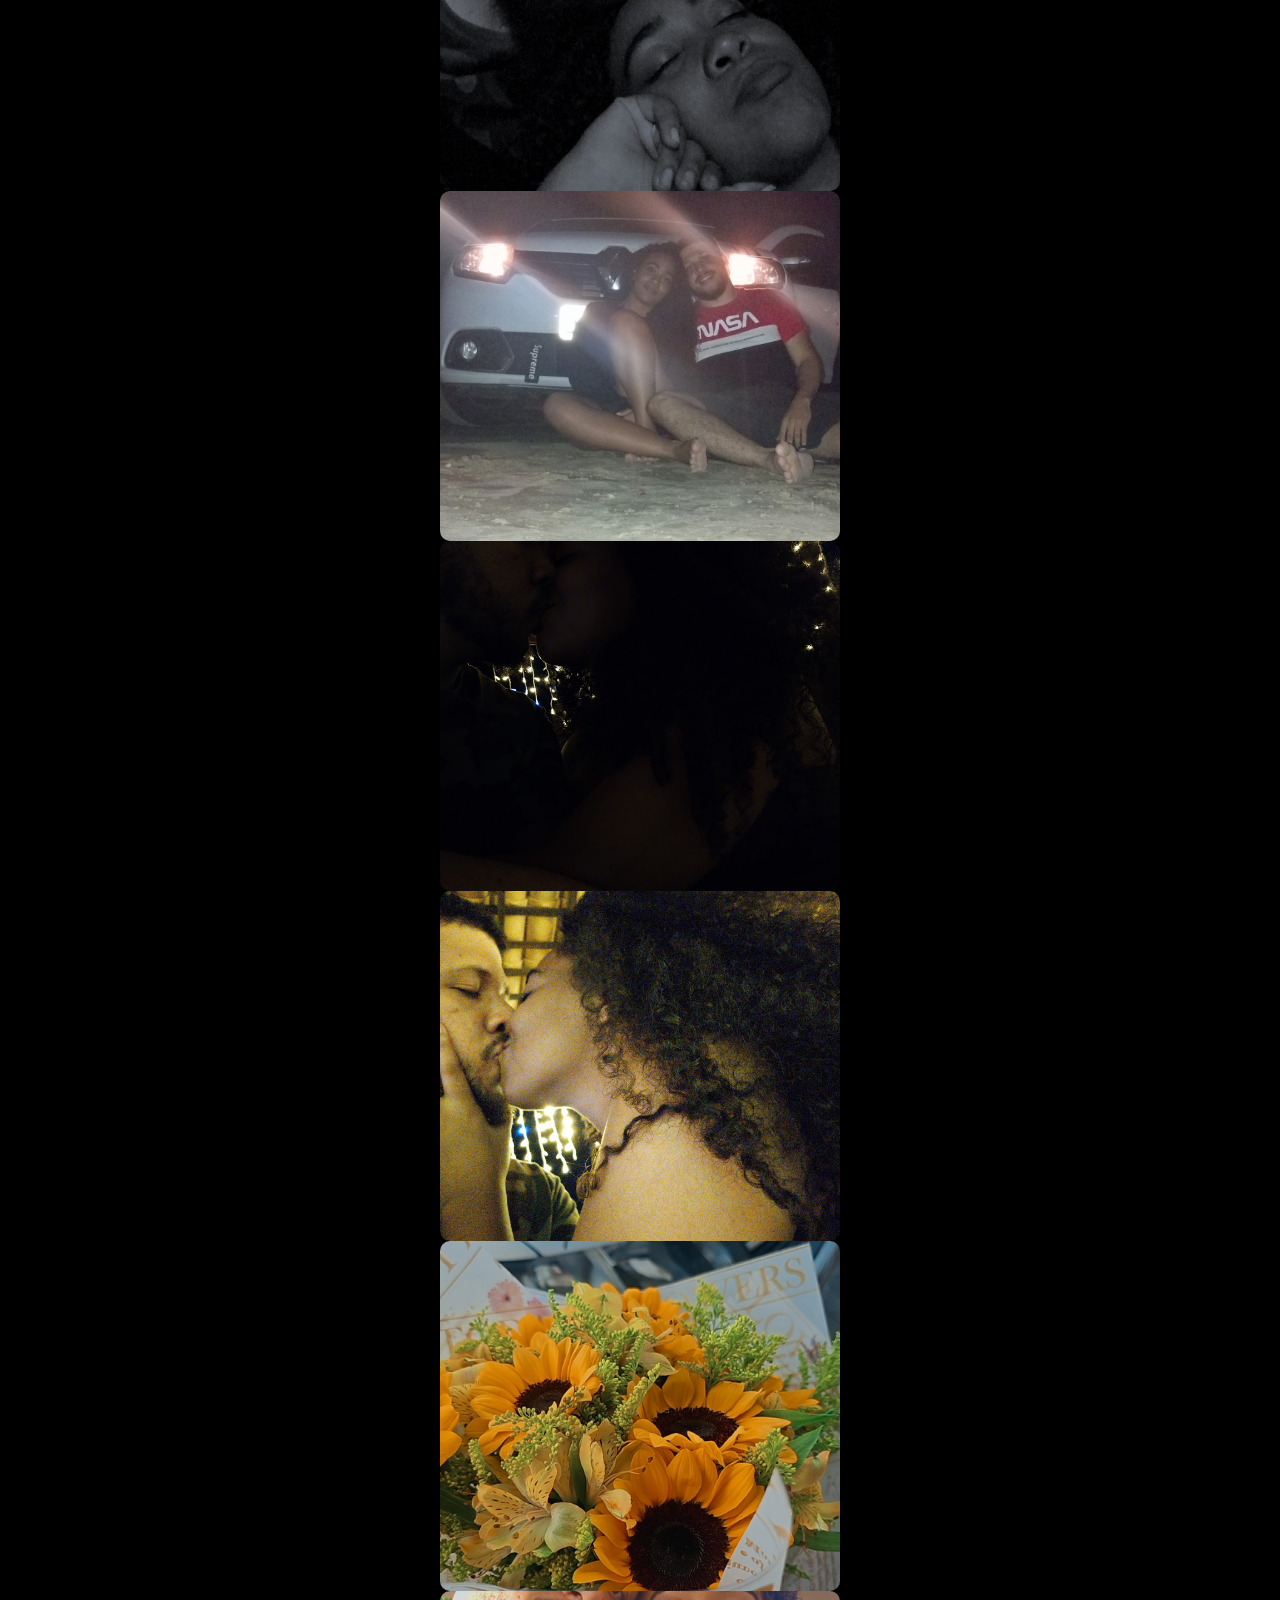
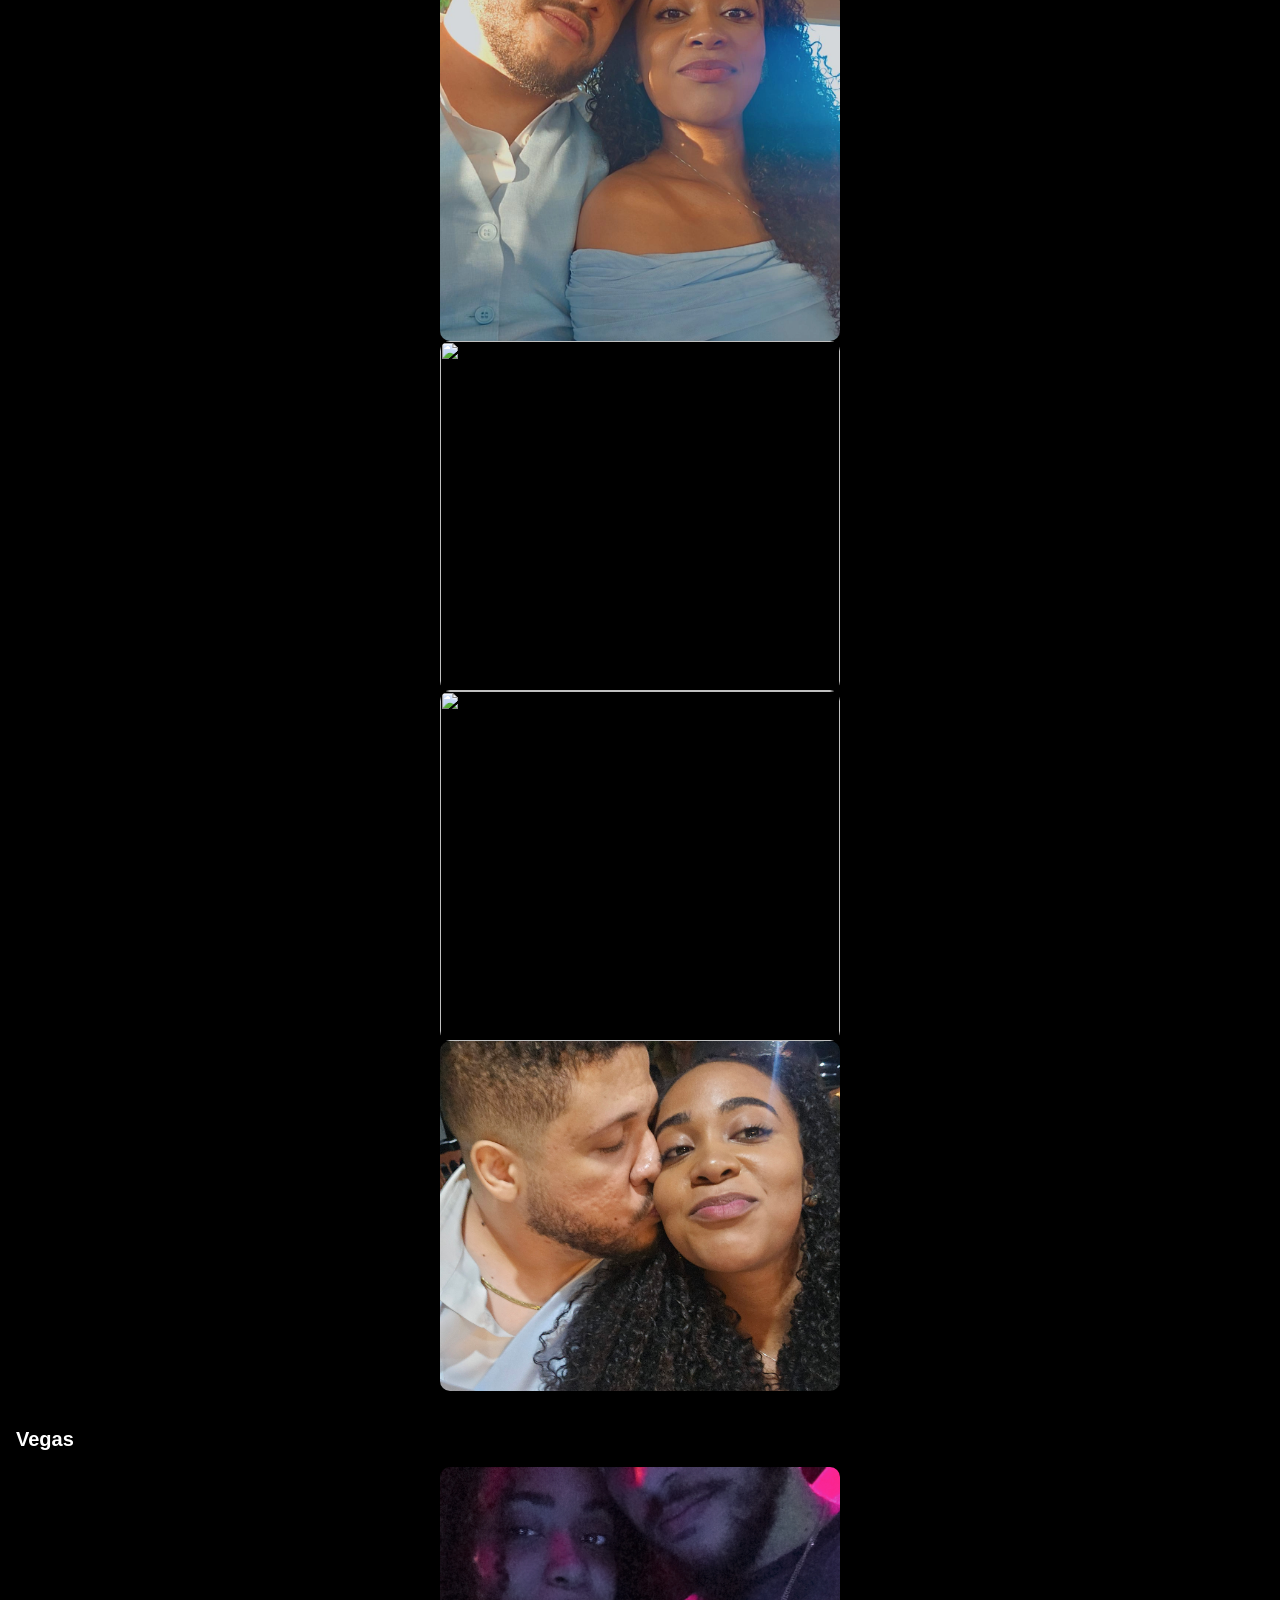
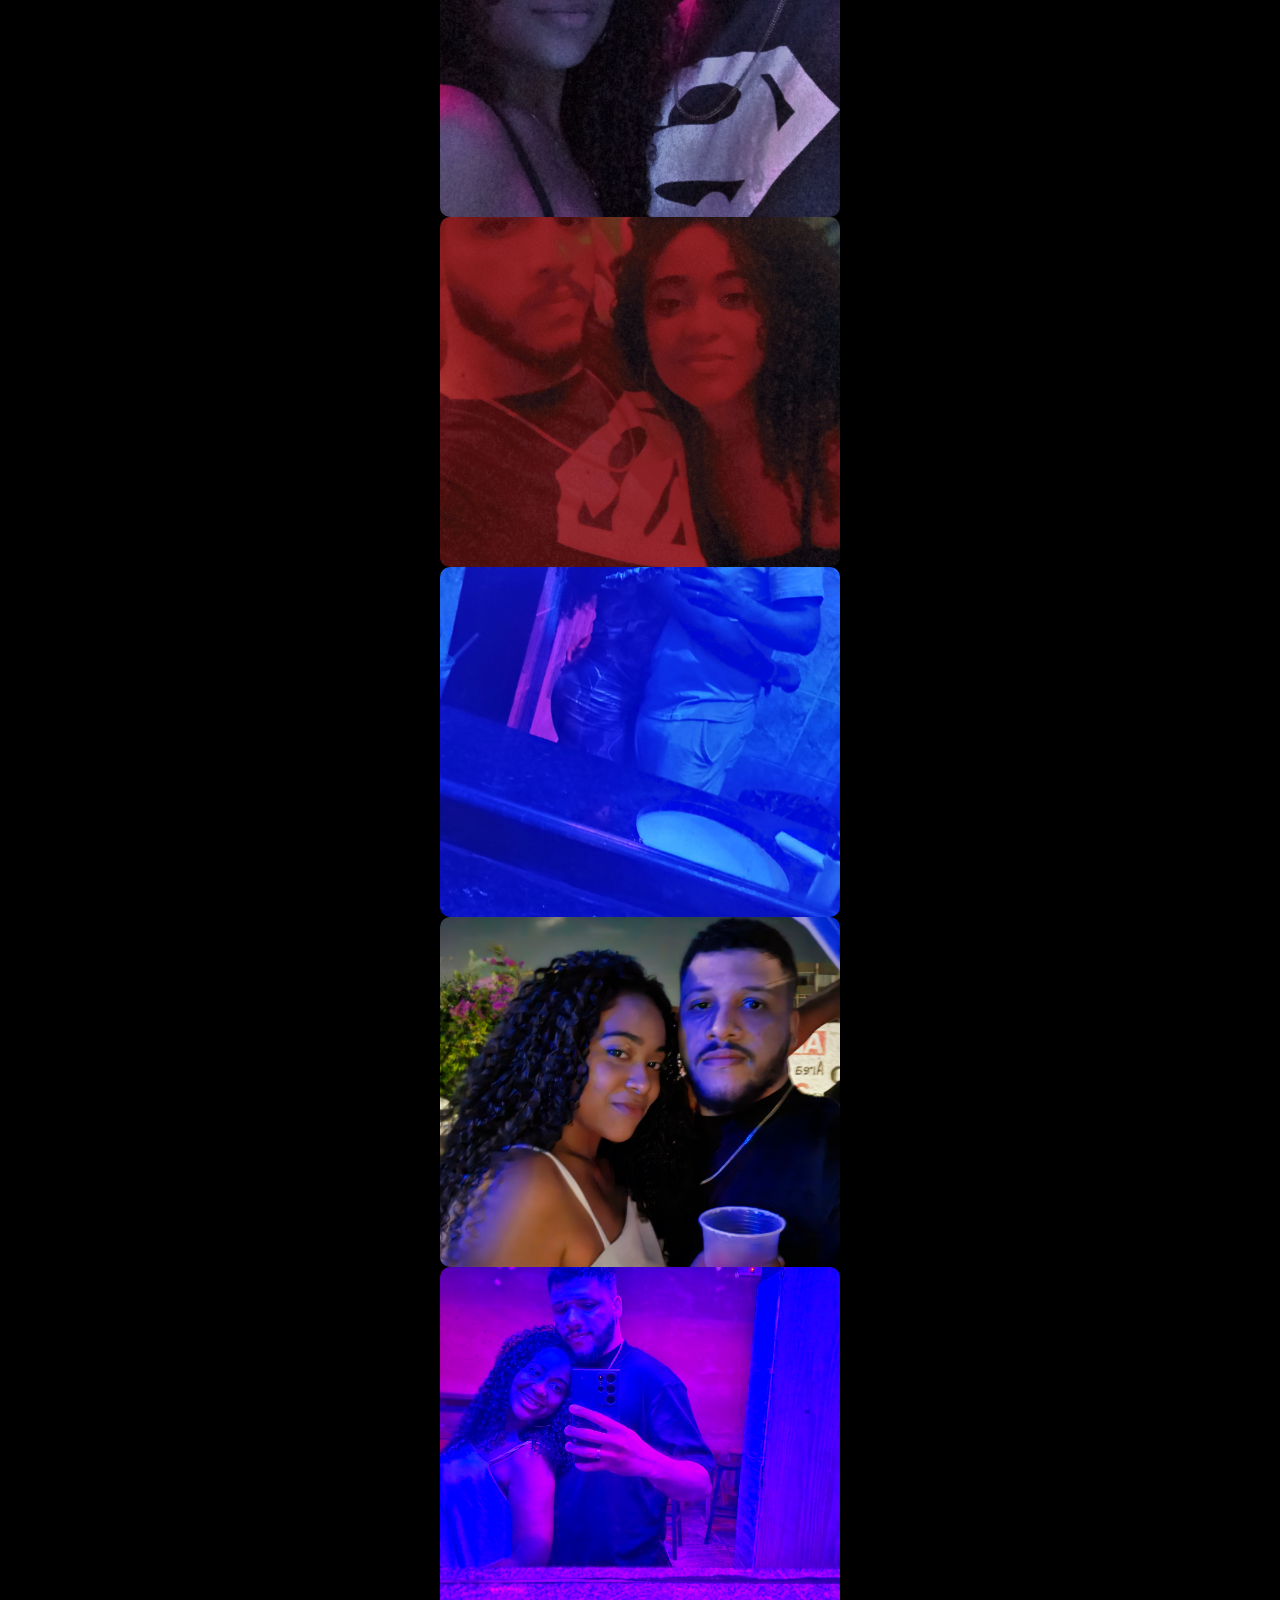
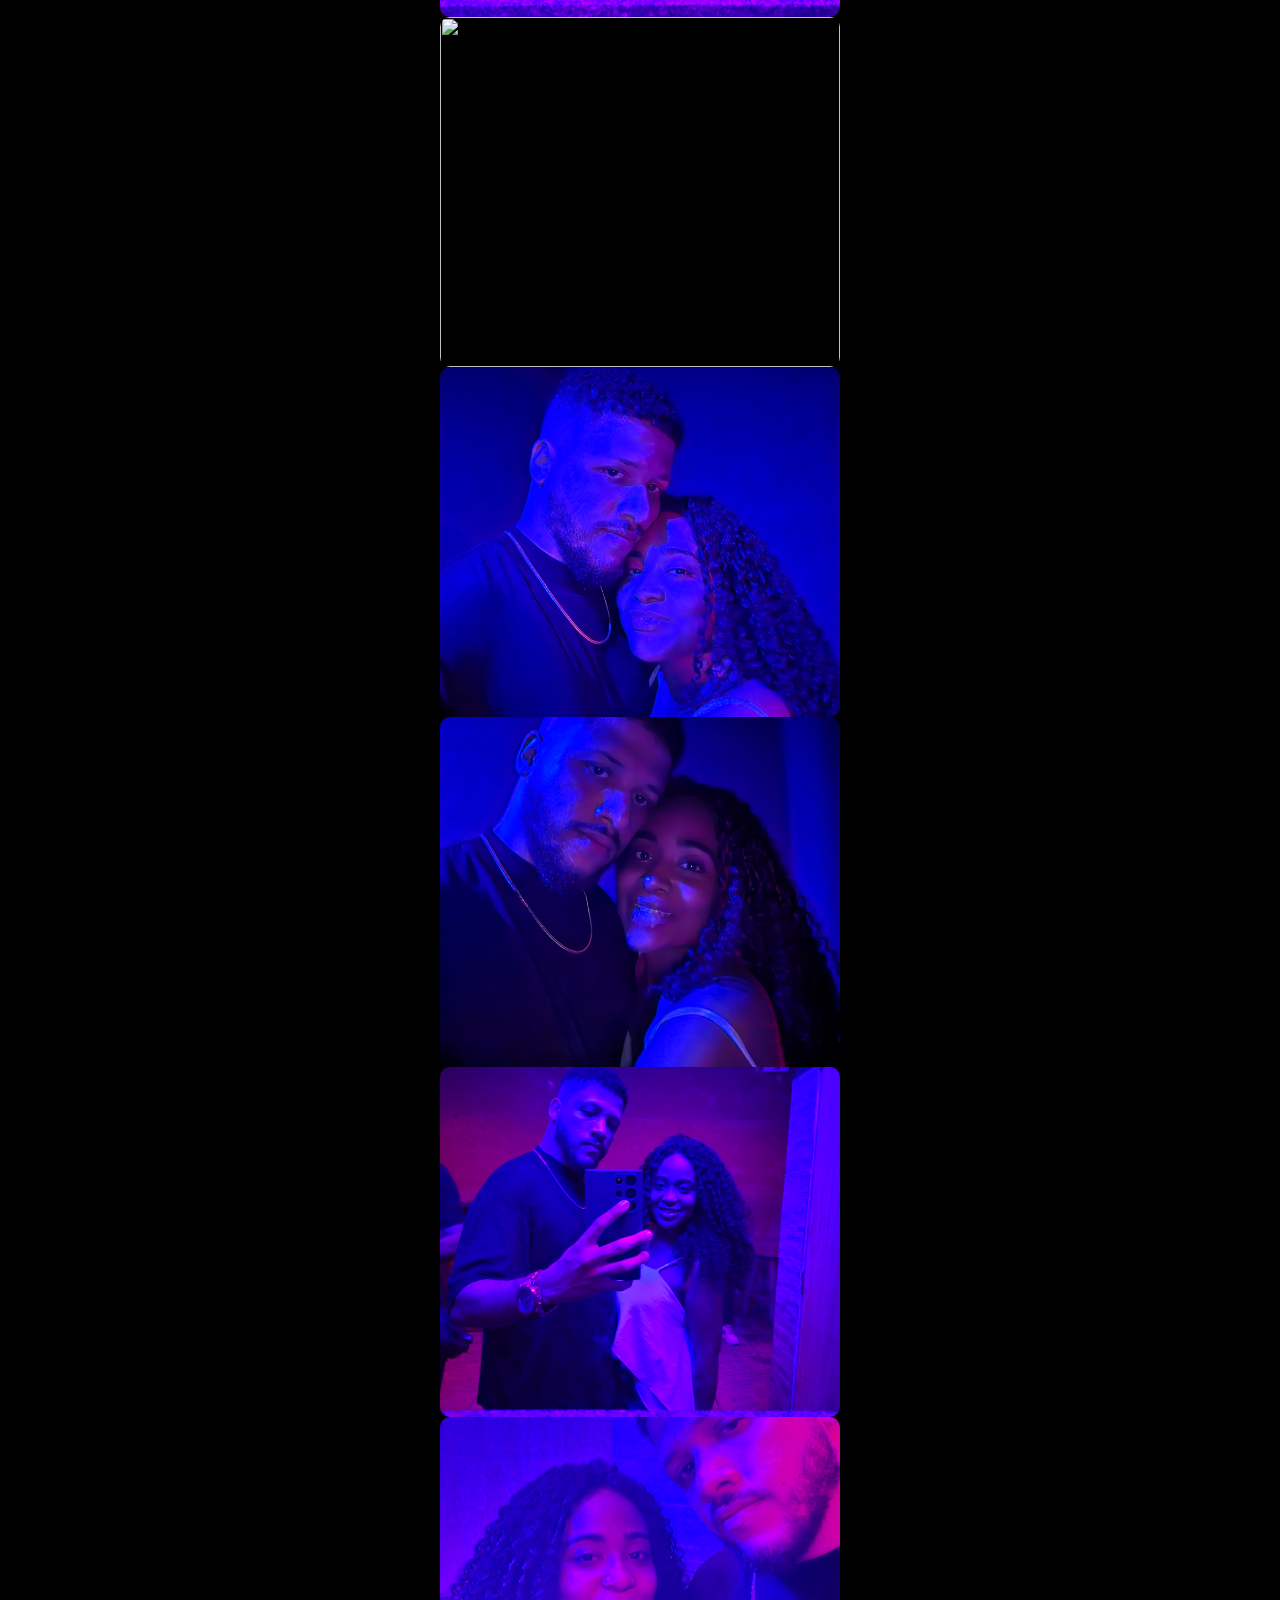
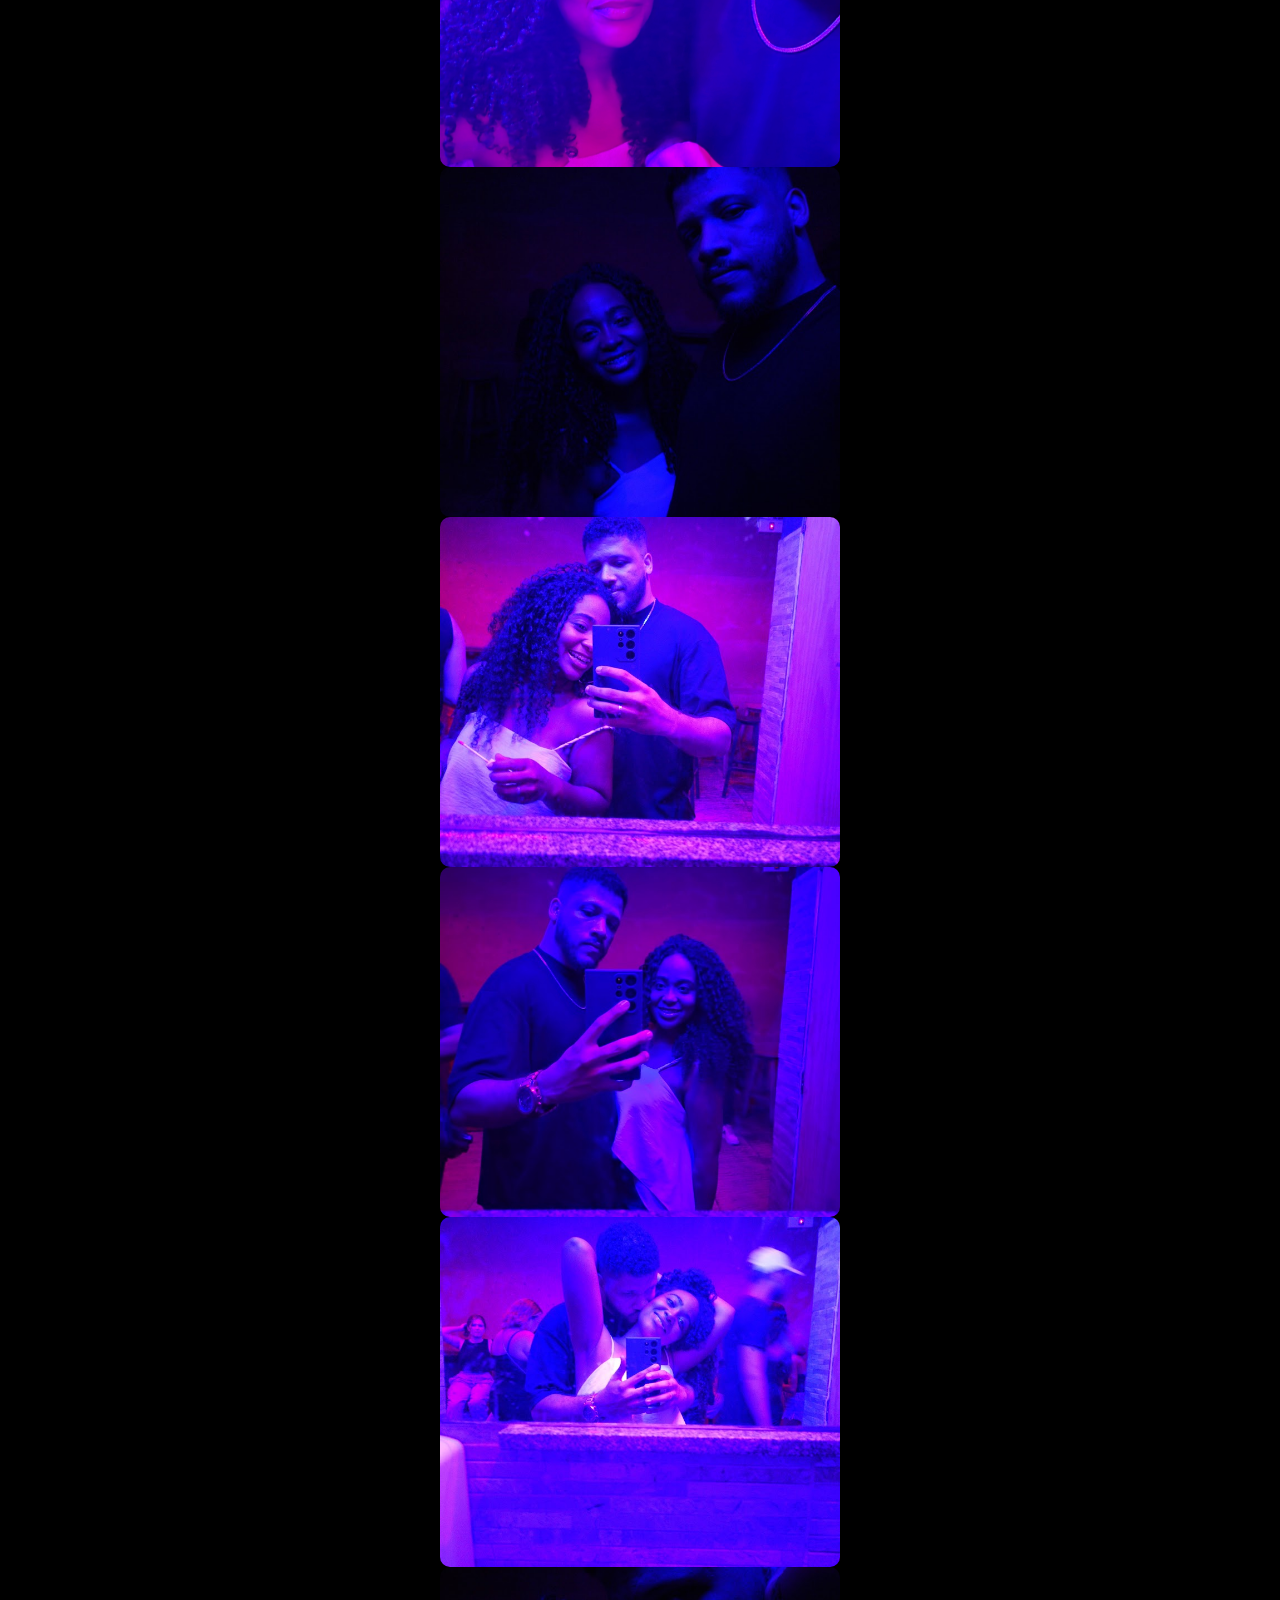
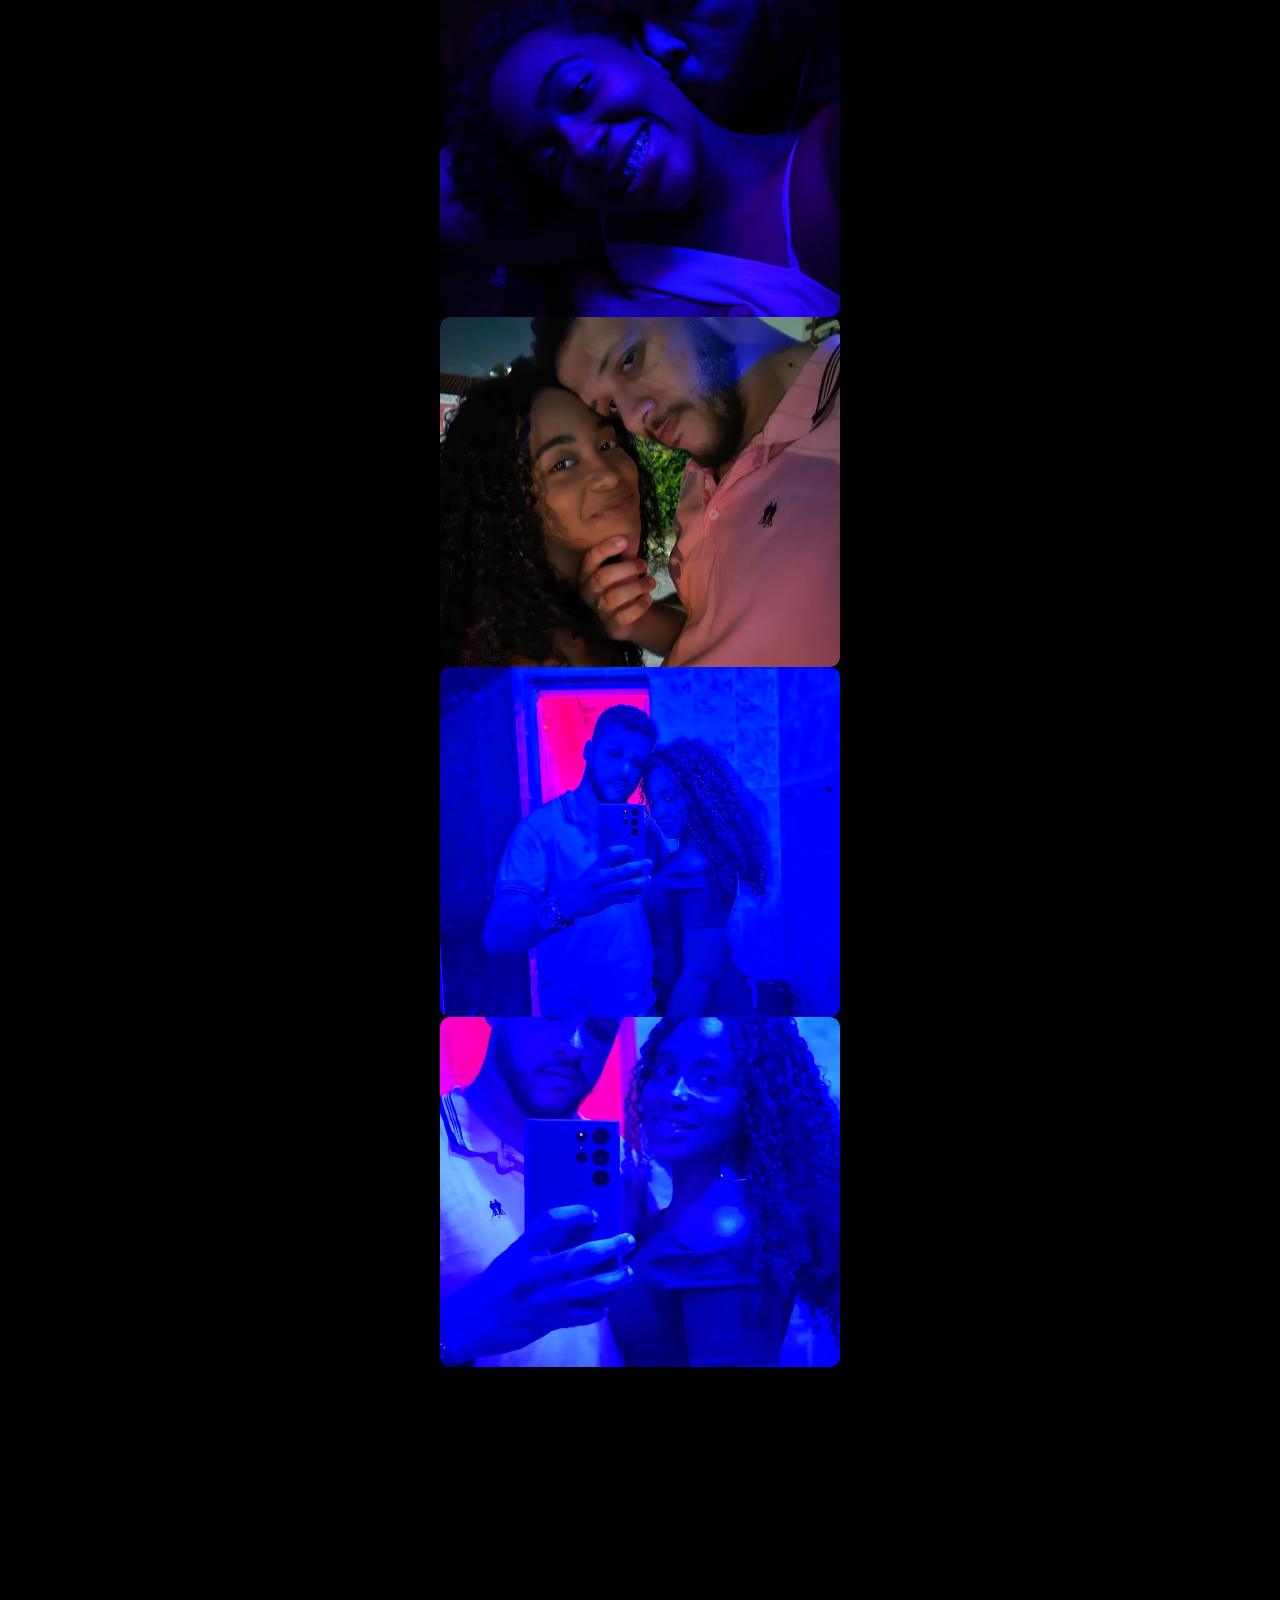
==== commit df5fd2bf: "Atualizando texto" ====
--- a/home.html
+++ b/home.html
@@ -55,12 +55,15 @@
           mais simples. Já passamos por momentos bons e outros nem tanto, mas em
           todos eles, estar ao seu lado fez tudo valer a pena. Você é meu porto
           seguro, minha paz em dias turbulentos e minha companhia preferida em
-          qualquer situação. Com você aprendi que amor é parceria, é cuidado, é
-          crescer junto. E mesmo quando a vida tenta nos testar, nosso amor se
-          fortalece. Eu te admiro pela sua força, pela sua calma e pela forma
-          como você cuida de mim e do nosso relacionamento. Não quero prometer
-          perfeição, mas quero estar aqui, te amar cada dia mais e construir um
-          futuro cheio de memórias bonitas ao seu lado.
+          qualquer situação. E mesmo quando a vida tenta nos testar, nosso amor
+          se fortalece. Eu te admiro pela sua força, e pela forma como você
+          cuida das coisas e do nosso relacionamento. Eu quero atingir a
+          perfeição, quero estar aqui, te amar cada dia mais e construir um
+          futuro cheio de memórias bonitas ao seu lado. Cada momento ao seu lado
+          é uma bênção, e hoje, mais do que nunca, quero celebrar nossa união e
+          reafirmar meu amor por você. Eu amo a pessoa que sou com você, amo o
+          rumo que nossa vida está tomando. Amo passar por todas as coisas,
+          grandes ou pequenas, ao seu lado!
         </p>
         <p>
           Feliz Dia dos Namorados! Te amo muitãoooooooooooooooooooooooooooo❤️.
@@ -376,9 +379,25 @@
           <div class="swiper-slide">
             <img src="/img/Geradas por IA/casal-4.png" alt="" loading="lazy" />
           </div>
+          <div class="swiper-slide">
+            <img src="/img/Geradas por IA/casal-5.png" alt="" loading="lazy" />
+          </div>
+          <div class="swiper-slide">
+            <img src="/img/Geradas por IA/casal-6.png" alt="" loading="lazy" />
+          </div>
         </div>
       </div>
     </section>
+
+    <div id="lightbox" class="lightbox">
+      <span class="lightbox-fechar">&times;</span>
+      <img
+        id="lightbox-img"
+        class="lightbox-conteudo"
+        src=""
+        alt="Foto Ampliada"
+      />
+    </div>
 
     <footer>2026 - Brendo & Beatriz - Always and forever</footer>
     <script src="https://cdn.jsdelivr.net/npm/swiper@12/swiper-bundle.min.js"></script>
--- a/style-home.css
+++ b/style-home.css
@@ -132,3 +132,65 @@
   text-align: center;
   font-size: 0.75rem;
 }
+
+/* ==========================================================================
+   CSS COMPLETO DO LIGHTBOX (Adicione no fim do seu style-home_3.css)
+   ========================================================================== */
+
+/* O fundo preto que cobre a tela toda */
+.lightbox {
+  display: none; /* Começa escondido */
+  position: fixed;
+  z-index: 9999; /* Fica acima de absolutamente tudo */
+  left: 0;
+  top: 0;
+  width: 100vw;
+  height: 100vh;
+  background-color: rgba(0, 0, 0, 0.9); /* Fundo preto semi-transparente */
+  align-items: center;
+  justify-content: center;
+  opacity: 0;
+  transition: opacity 0.3s ease;
+}
+
+/* Quando o lightbox ganha a classe 'ativo', ele aparece suavemente */
+.lightbox.ativo {
+  opacity: 1;
+}
+
+/* Configuração da foto ampliada */
+.lightbox-conteudo {
+  max-width: 90%;
+  max-height: 80vh;
+  object-fit: contain;
+  border-radius: 8px;
+  box-shadow: 0 4px 20px rgba(216, 8, 11, 0.3); /* Sombra leve vermelha para combinar */
+  transform: scale(0.95);
+  transition: transform 0.3s ease;
+}
+
+.lightbox.ativo .lightbox-conteudo {
+  transform: scale(1);
+}
+
+/* Botão de fechar (X) no topo */
+.lightbox-fechar {
+  position: absolute;
+  top: 20px;
+  right: 25px;
+  color: #fff;
+  font-size: 50px;
+  font-weight: bold;
+  cursor: pointer;
+  z-index: 10000;
+  transition: color 0.2s;
+}
+
+.lightbox-fechar:hover {
+  color: rgb(216, 8, 11); /* Muda para vermelho ao passar o mouse */
+}
+
+/* Indica visualmente no carrossel que as fotos podem ser clicadas */
+.swiper-slide img {
+  cursor: zoom-in !important;
+}
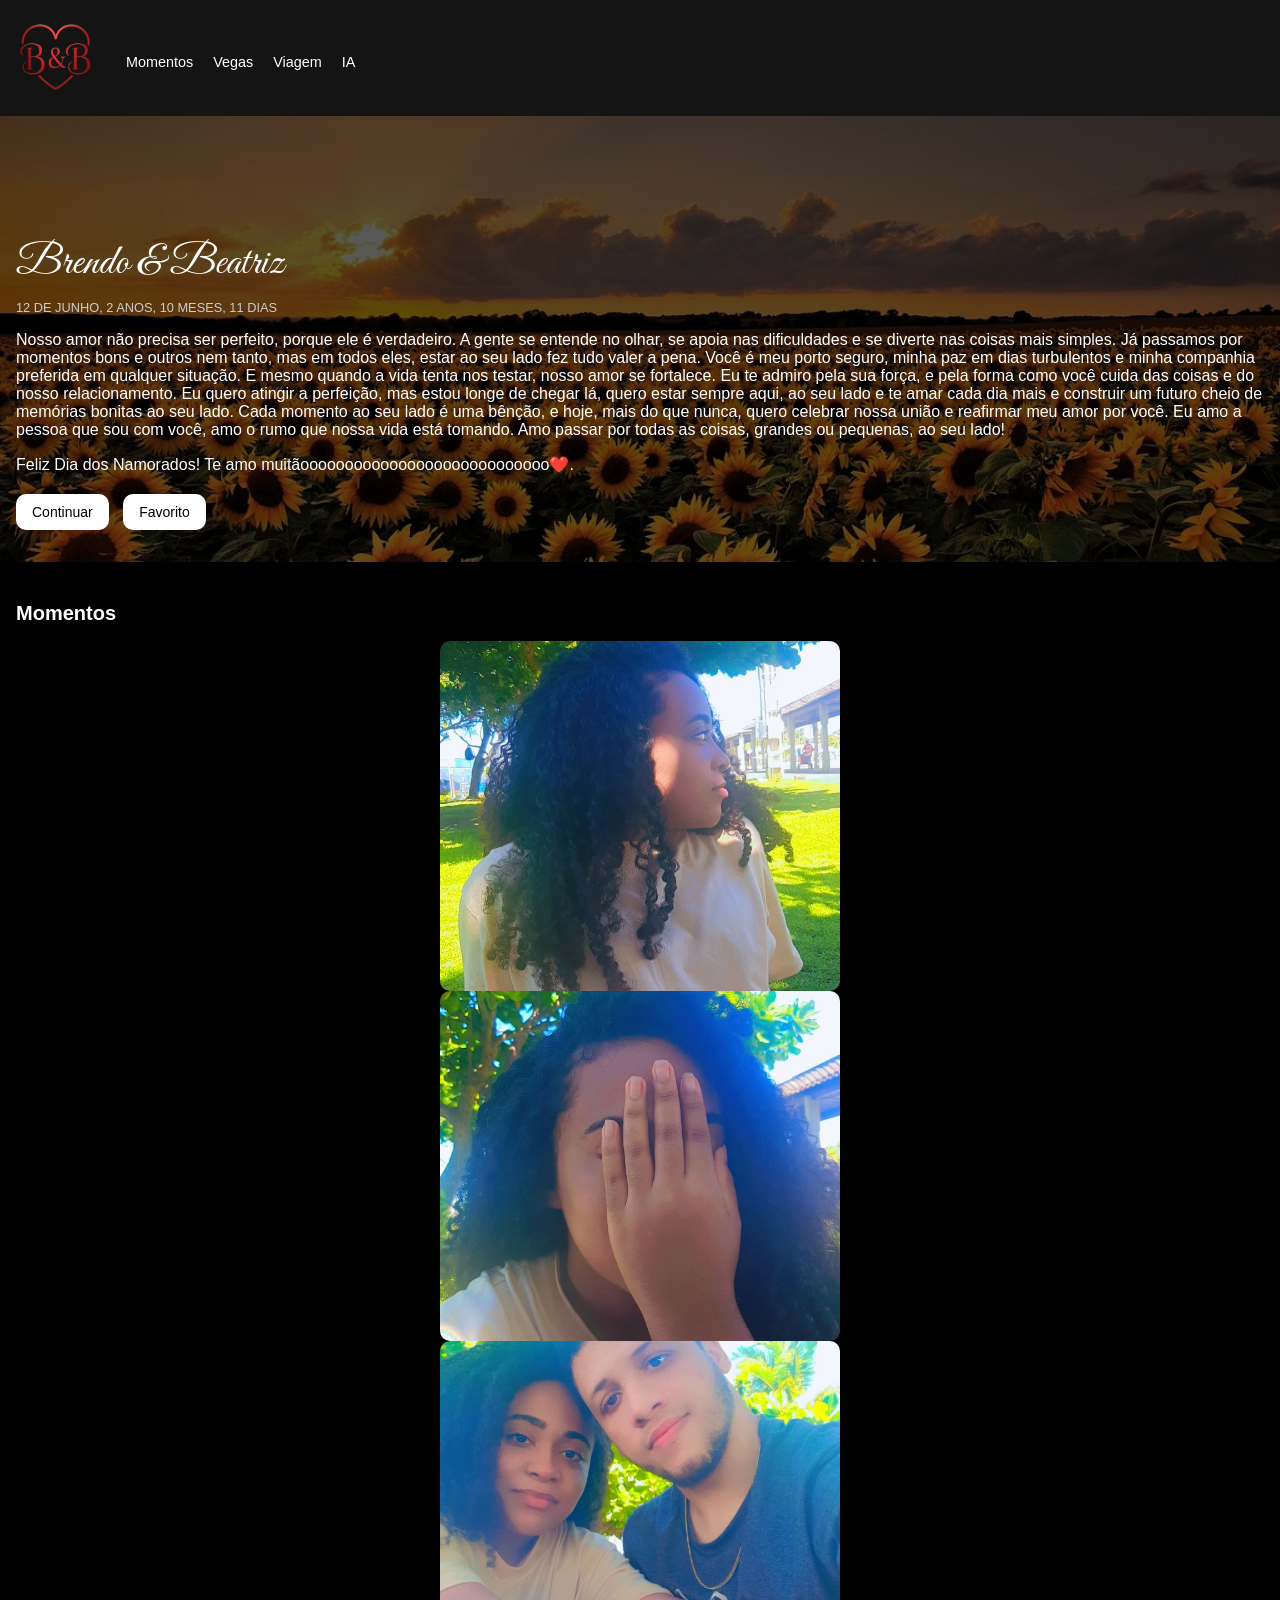
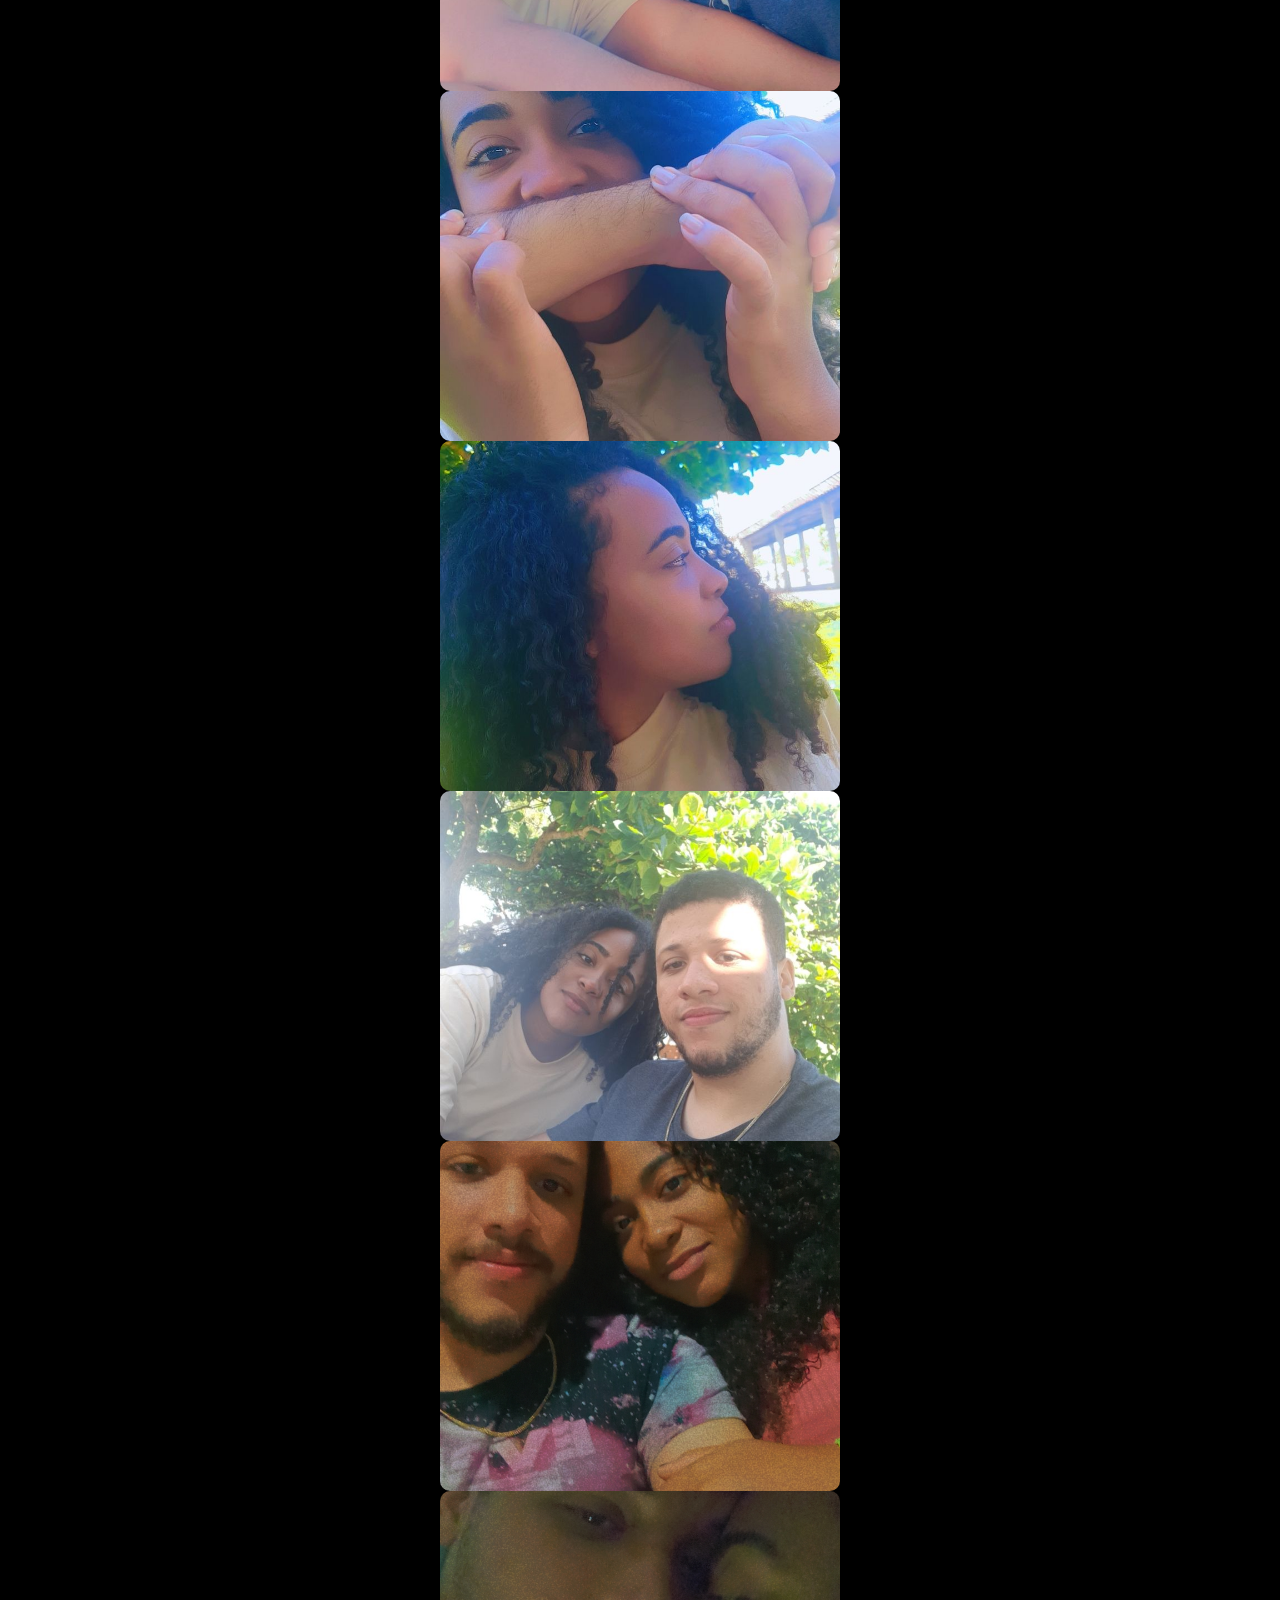
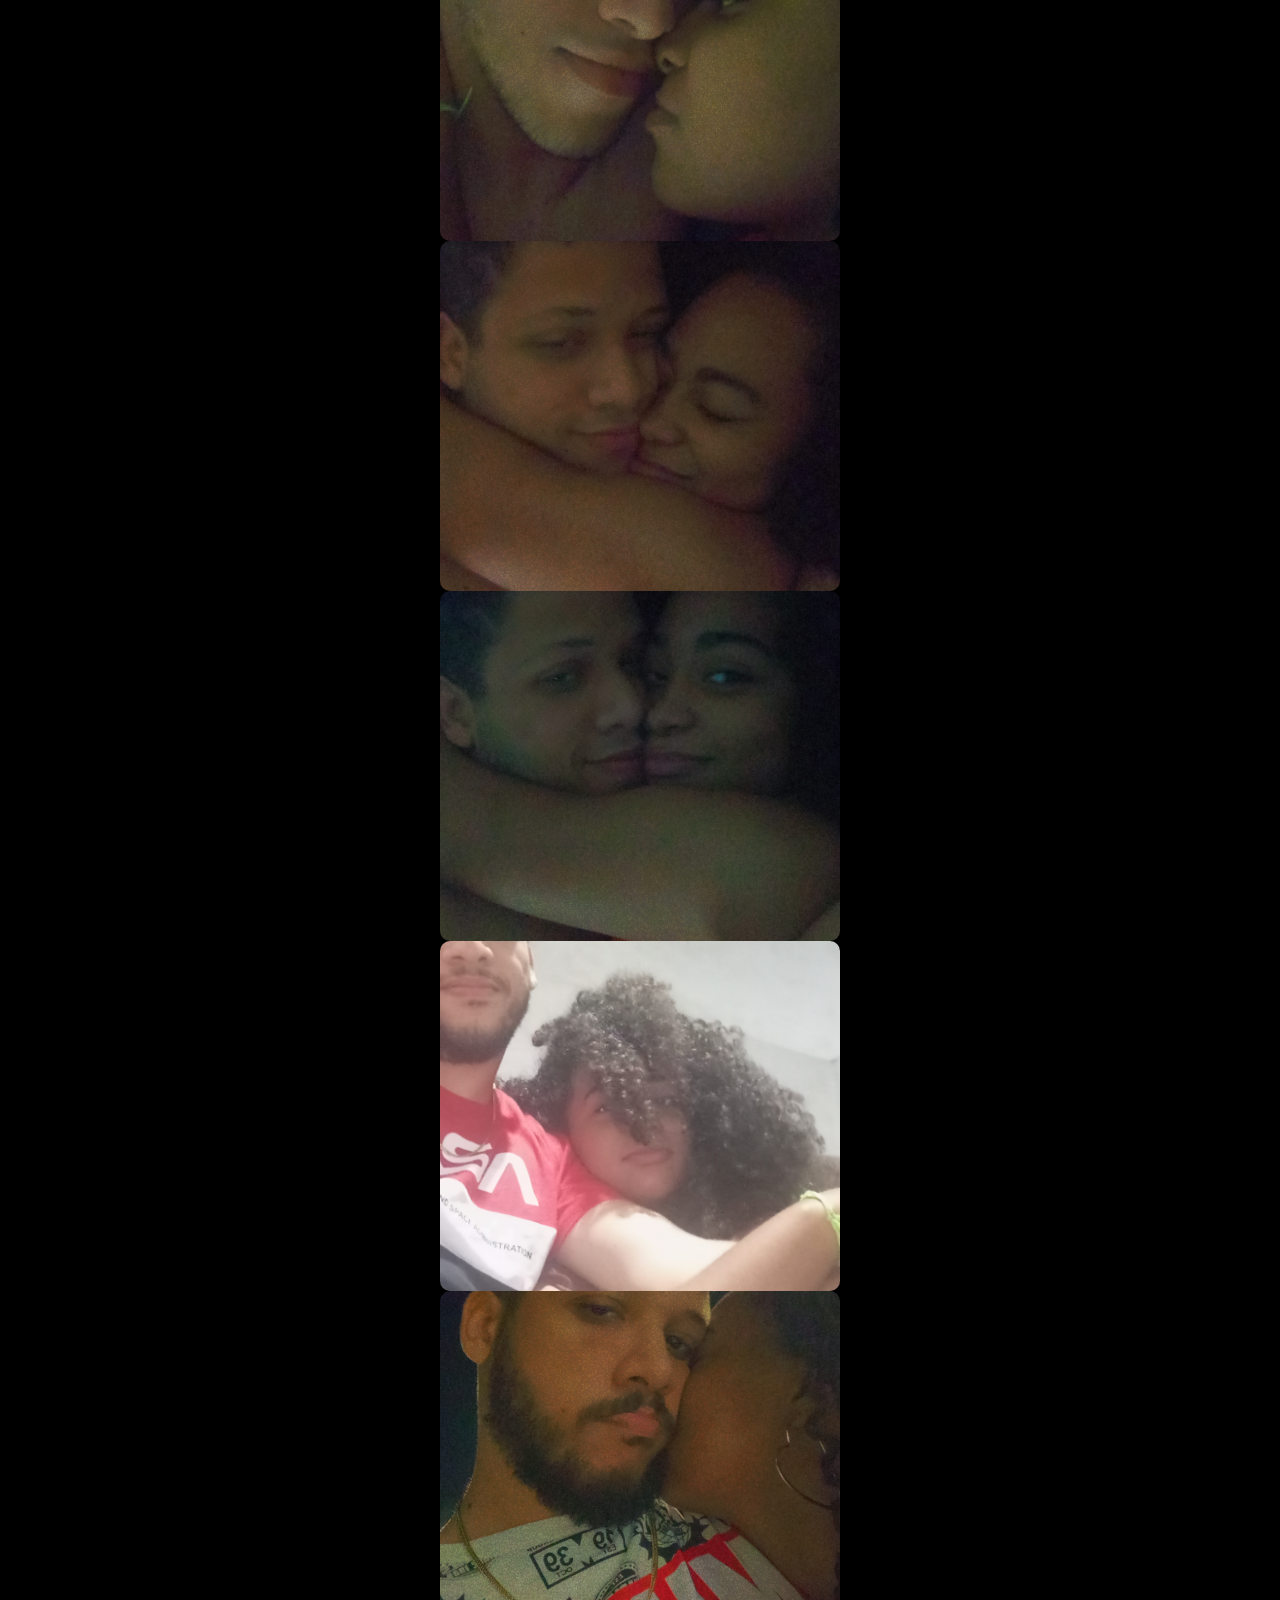
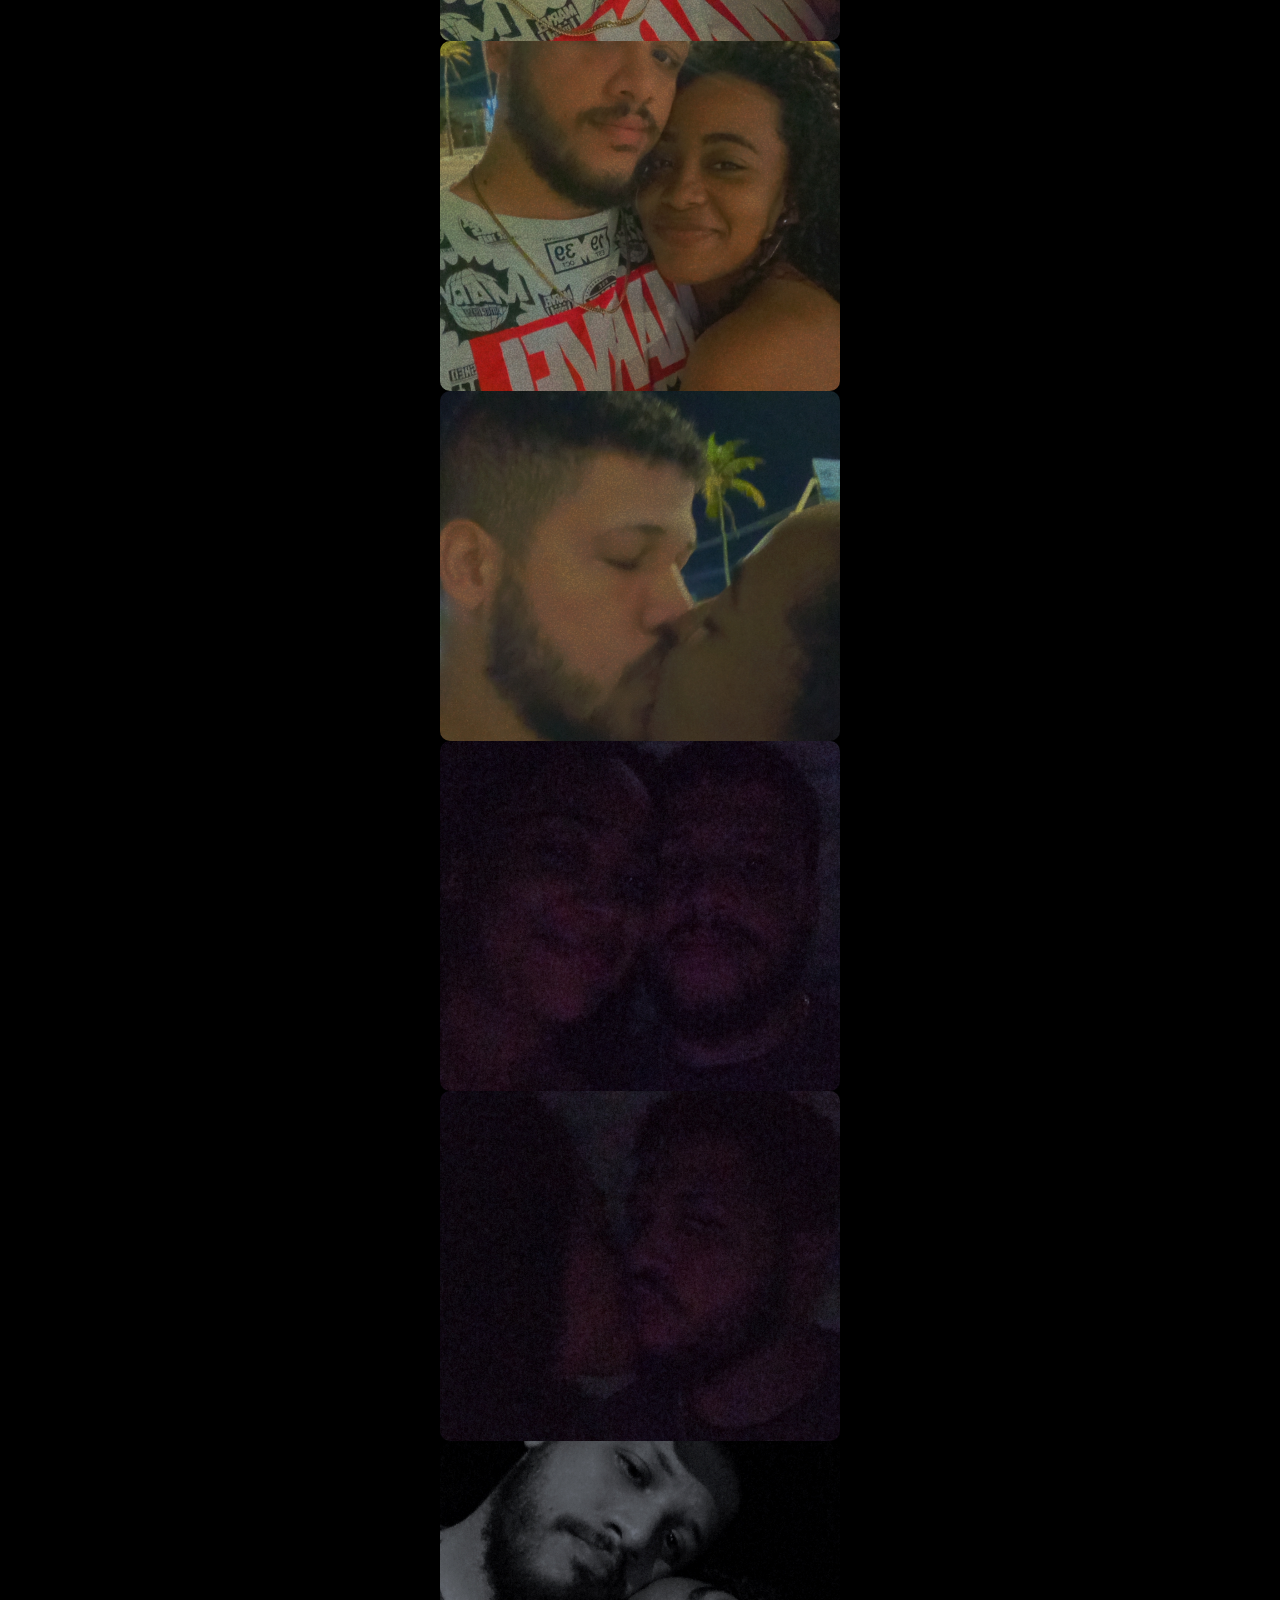
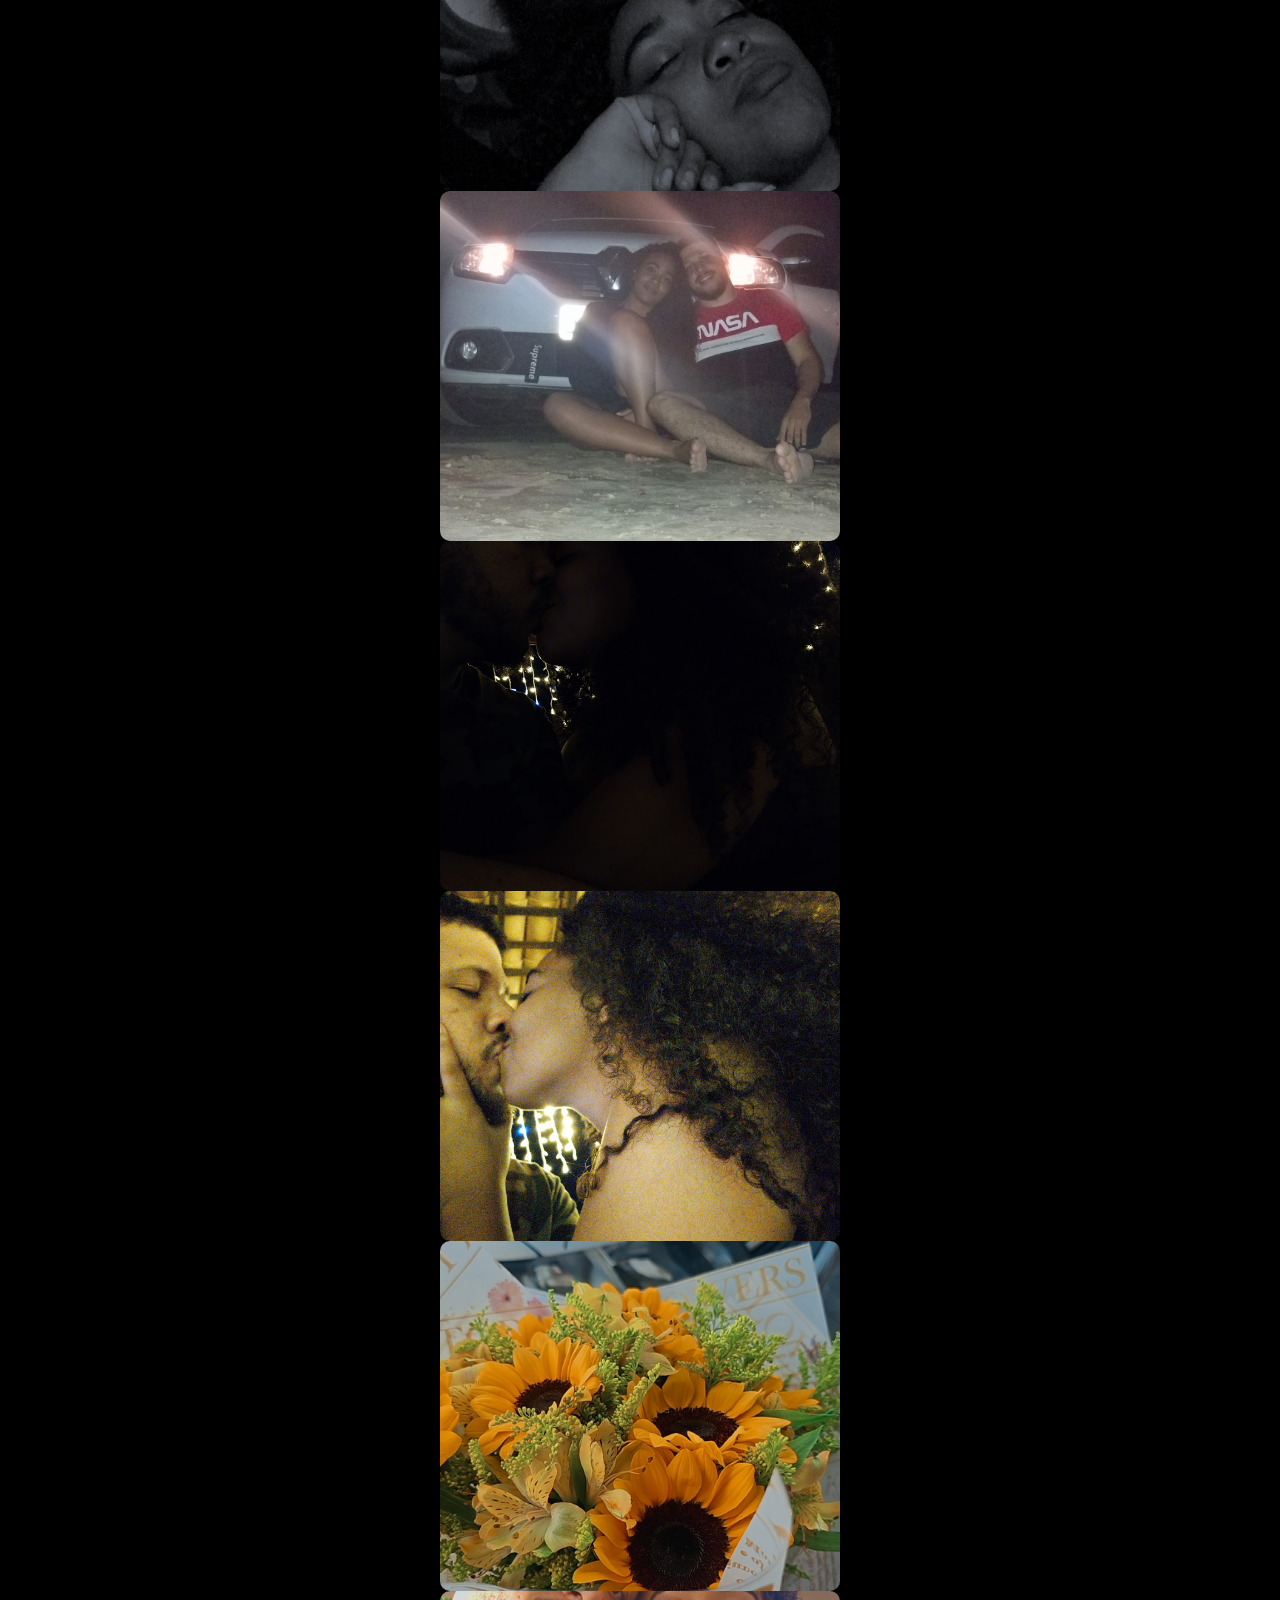
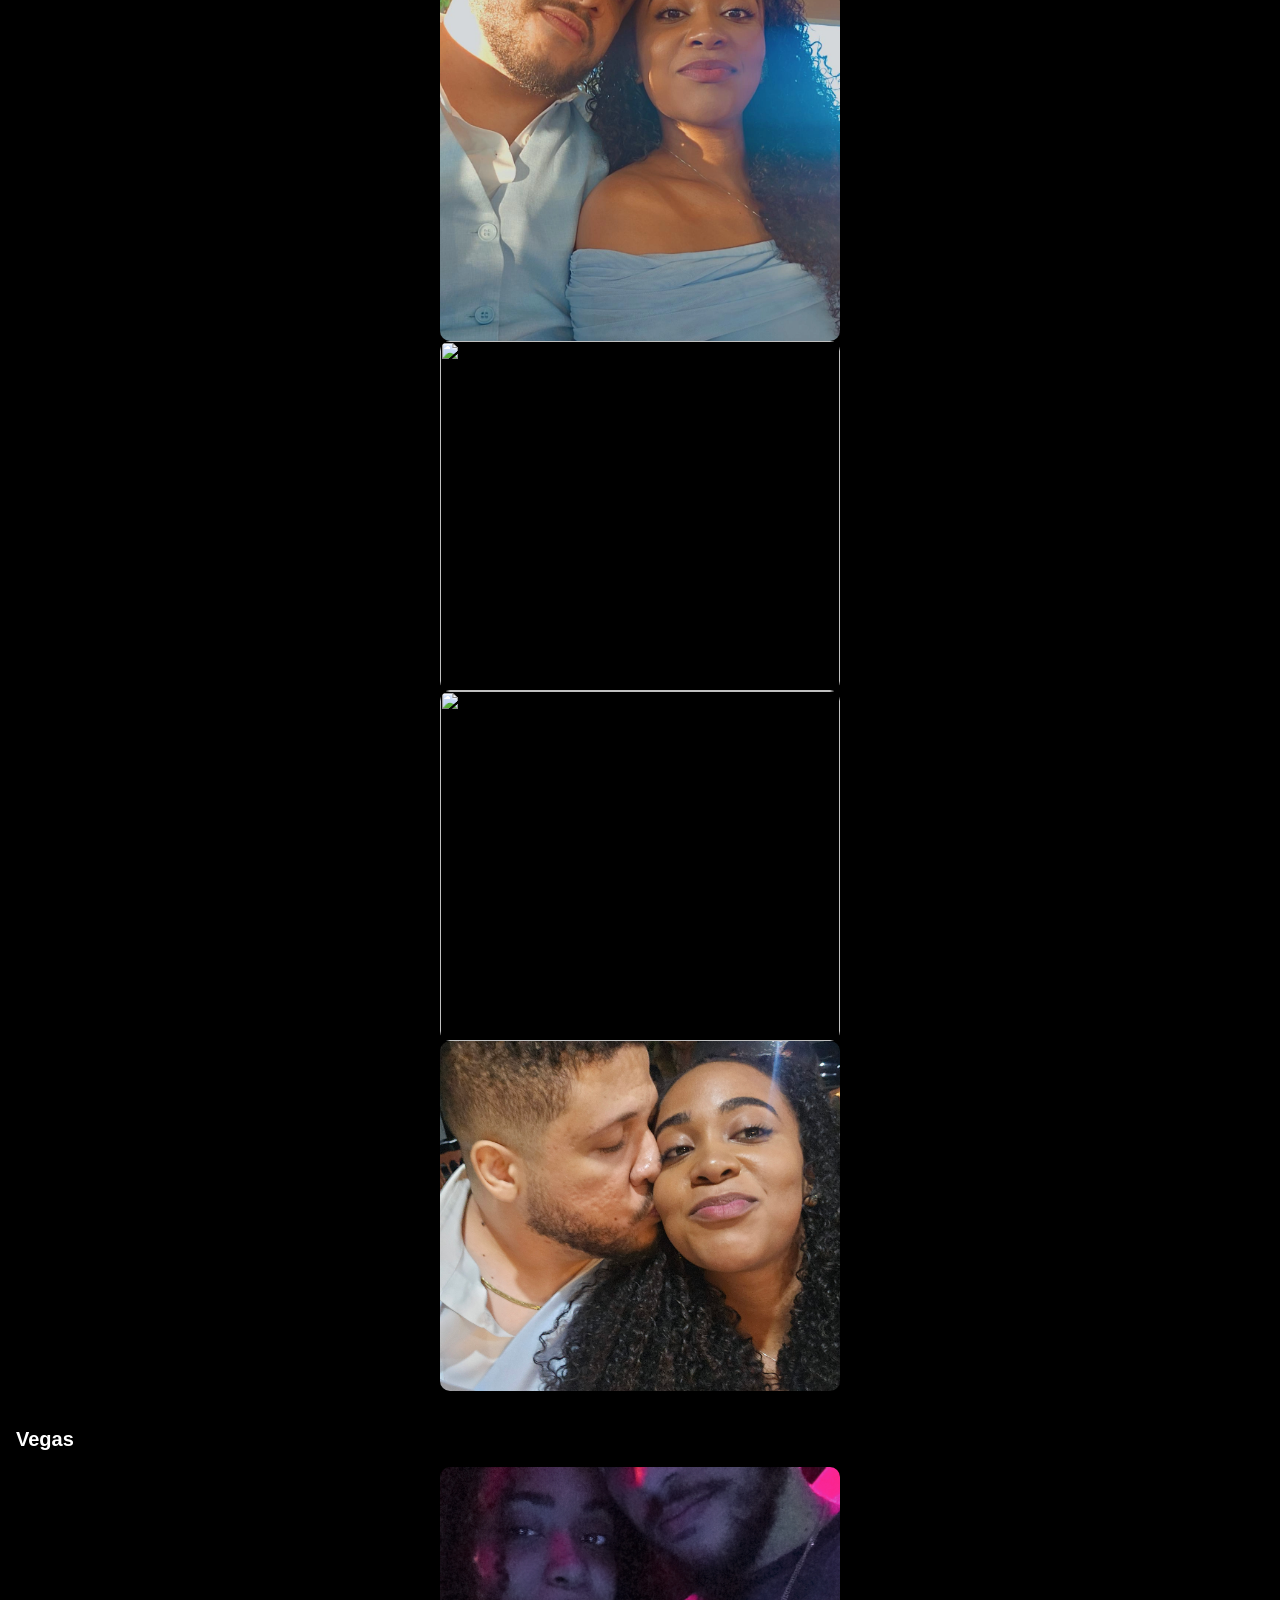
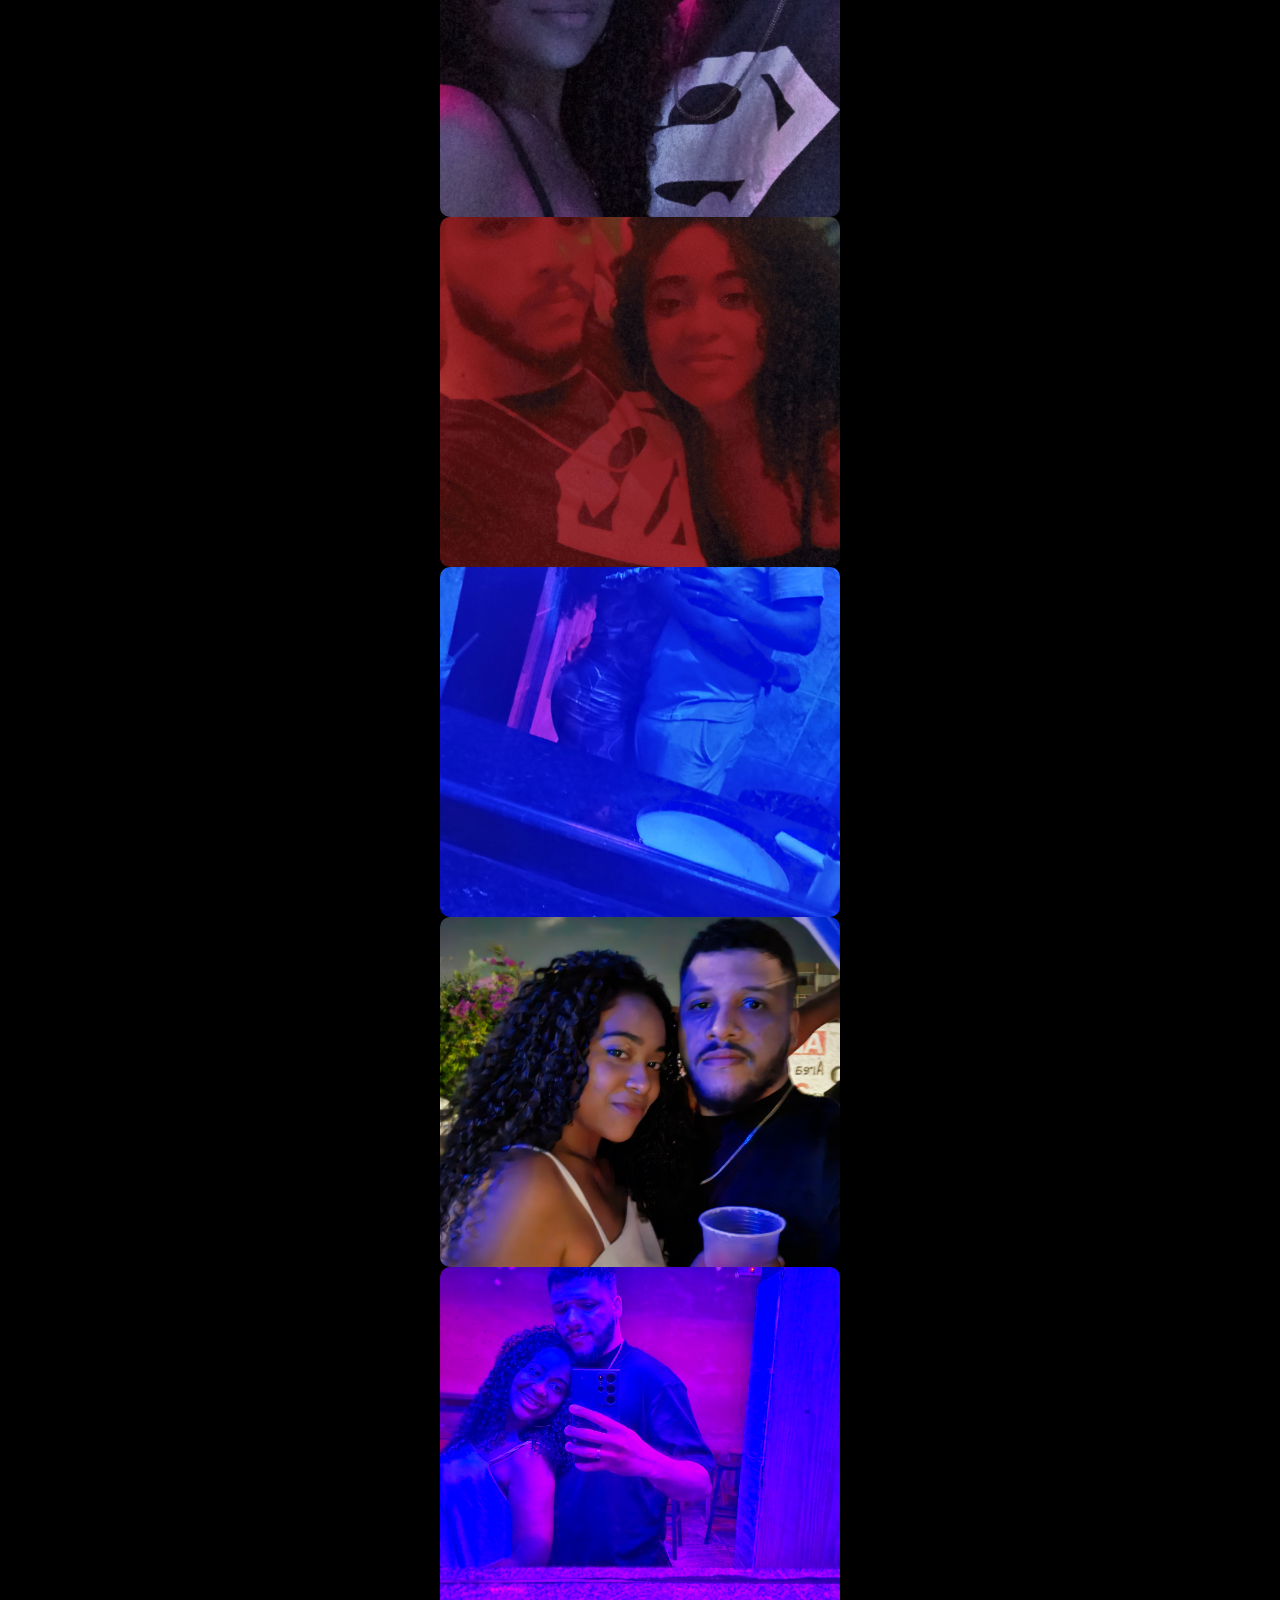
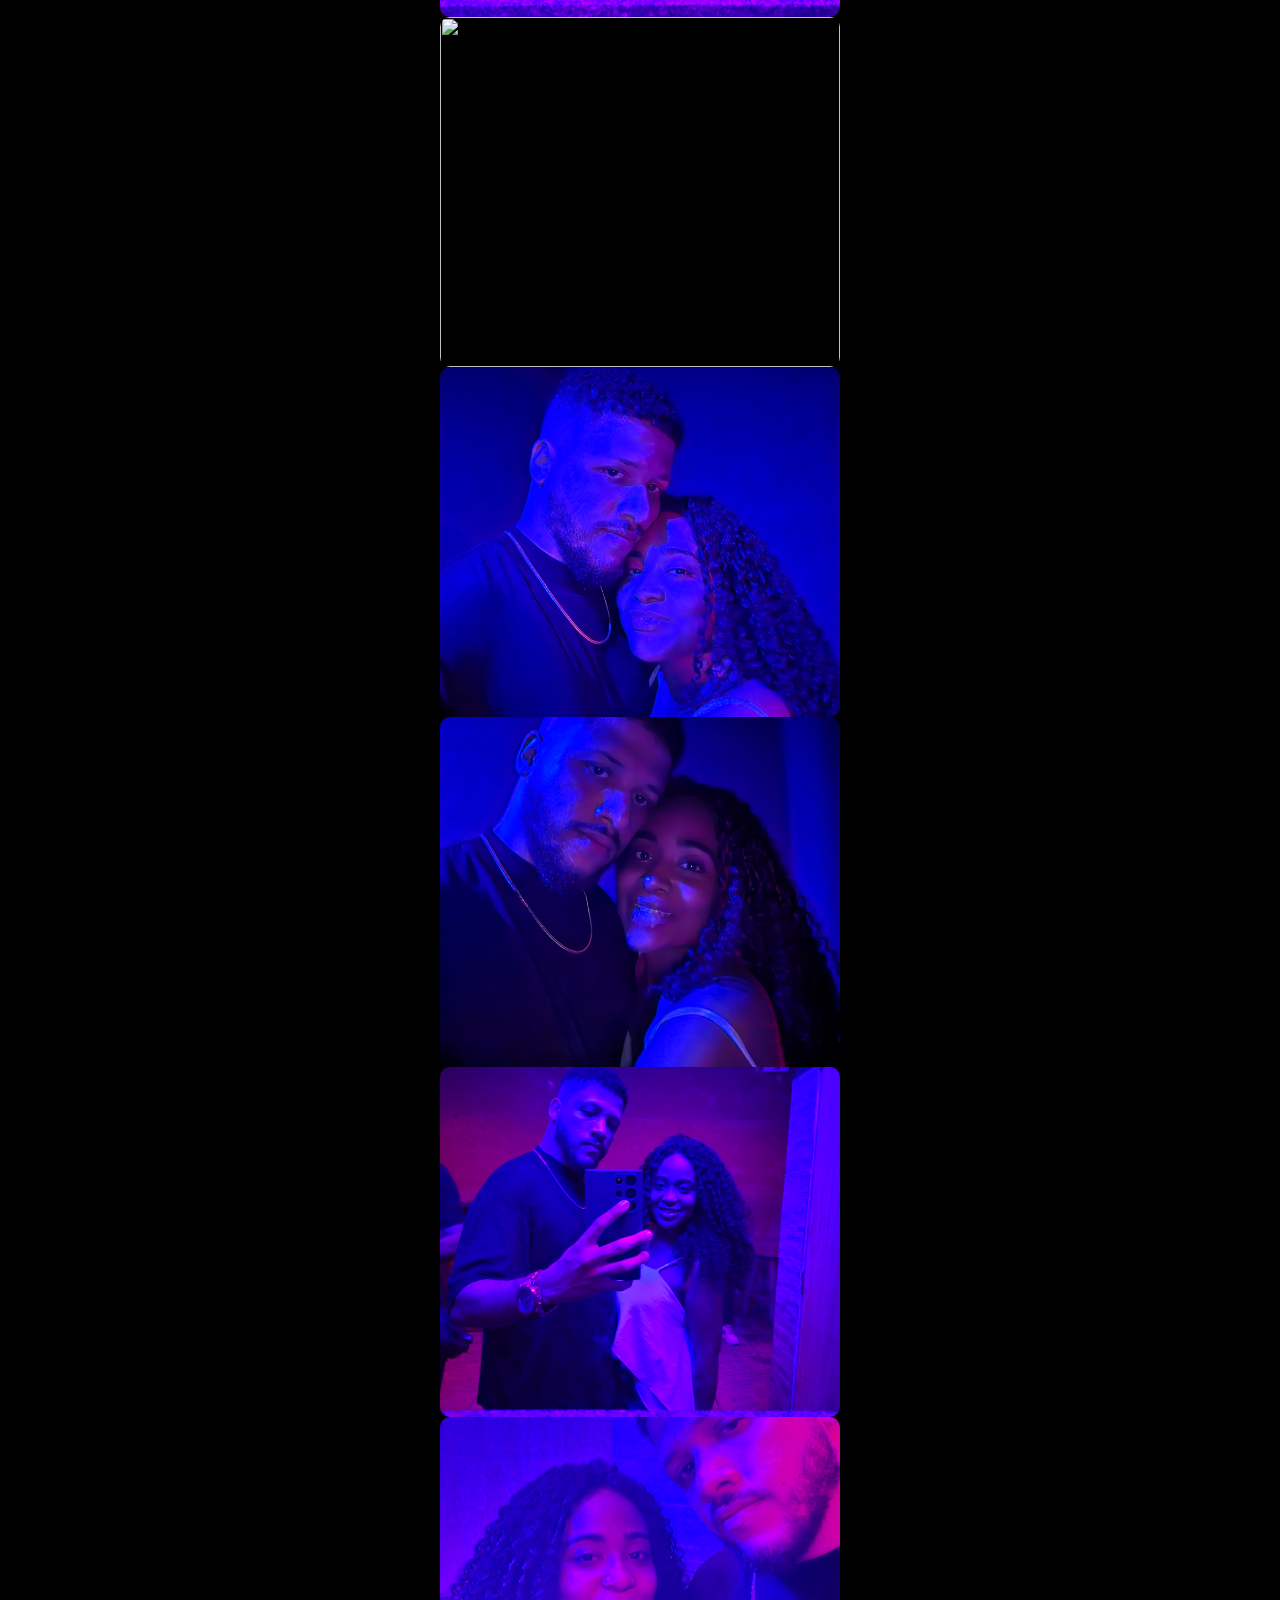
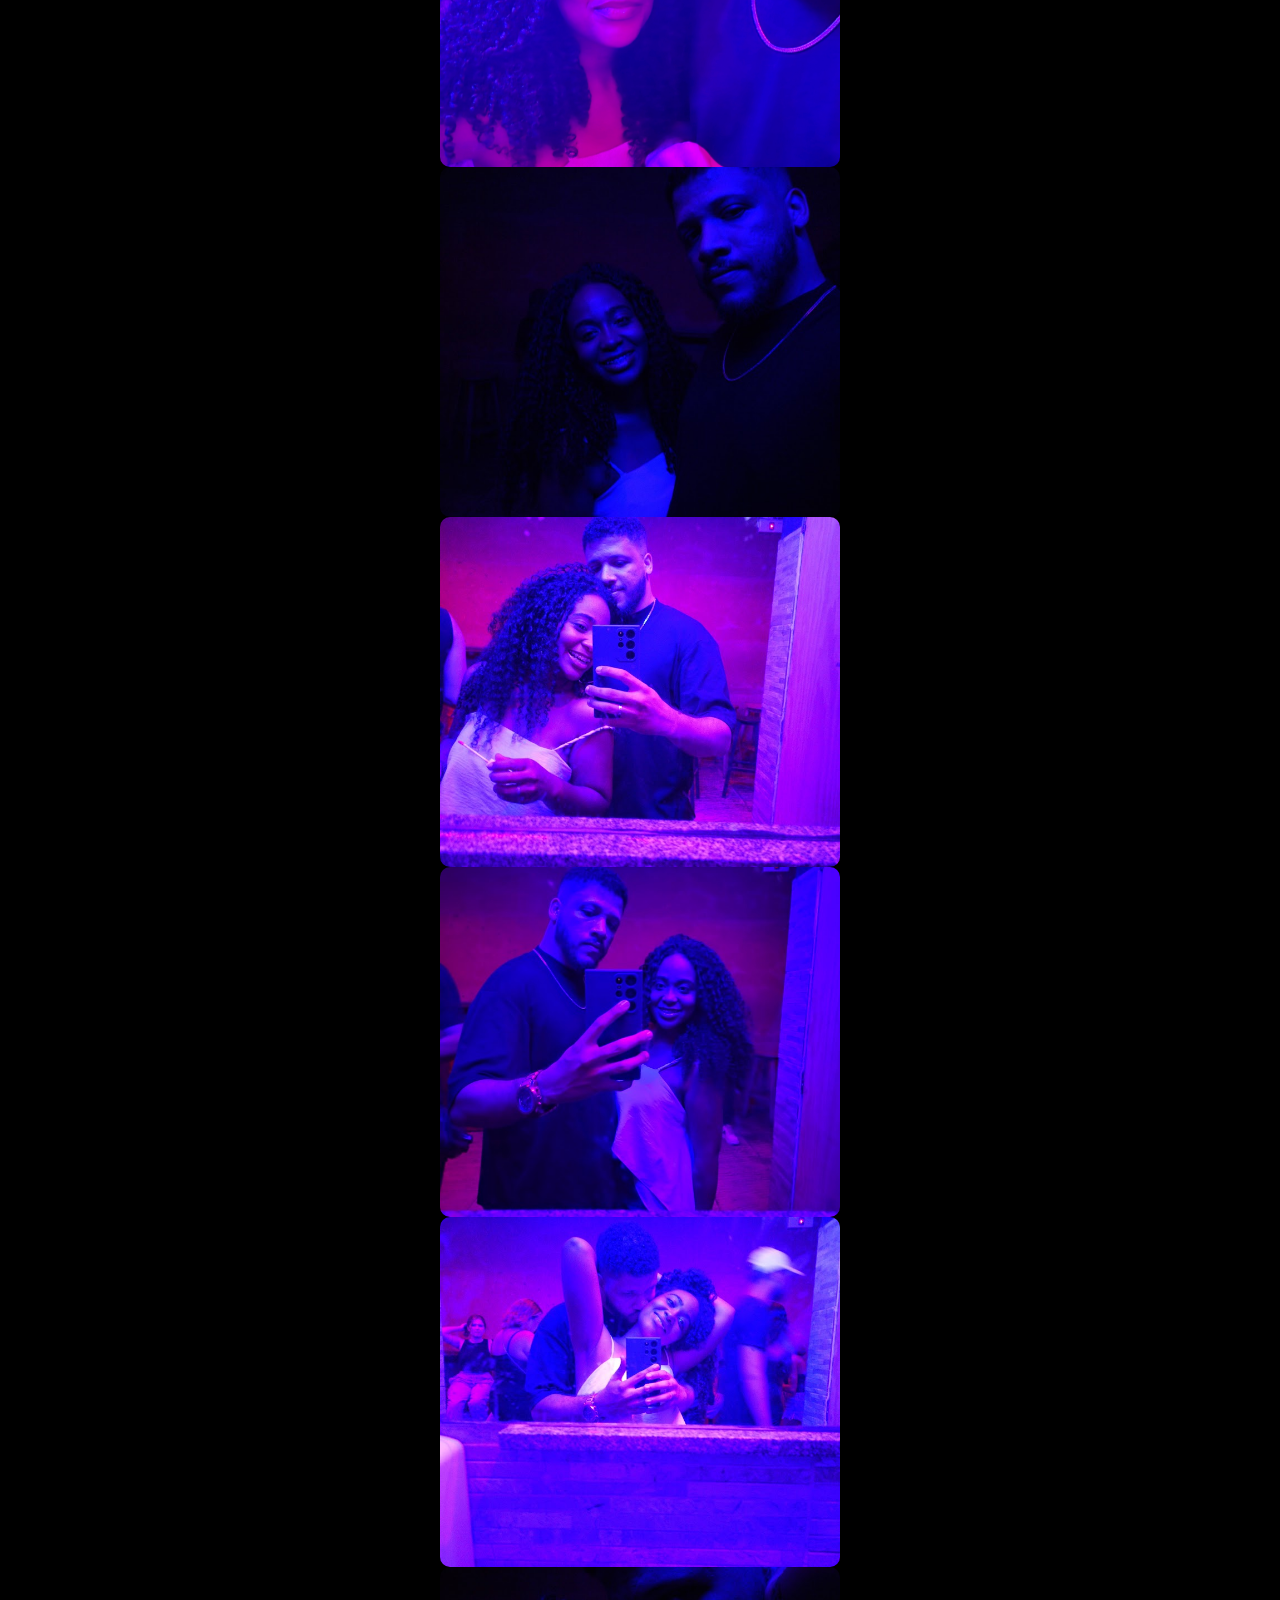
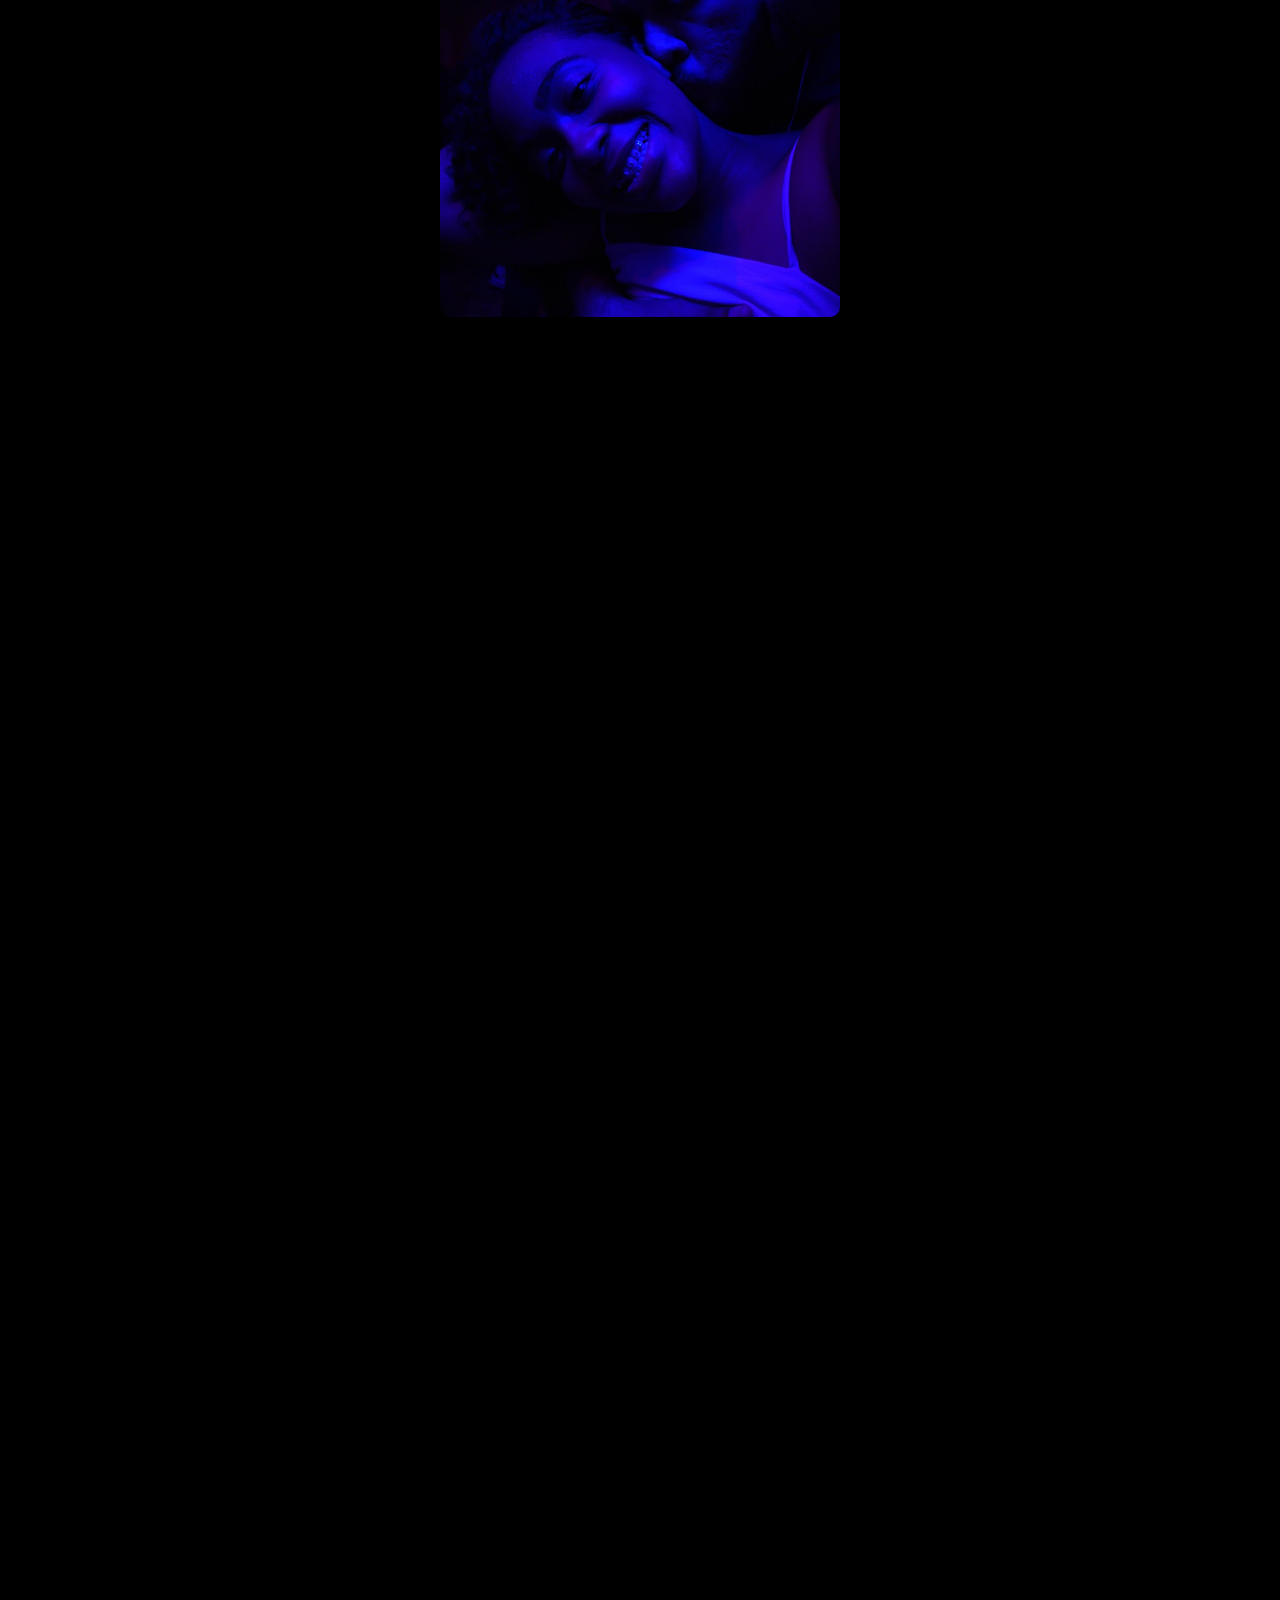
==== commit 1bff7604: "Atualizando texto" ====
--- a/home.html
+++ b/home.html
@@ -58,12 +58,13 @@
           qualquer situação. E mesmo quando a vida tenta nos testar, nosso amor
           se fortalece. Eu te admiro pela sua força, e pela forma como você
           cuida das coisas e do nosso relacionamento. Eu quero atingir a
-          perfeição, quero estar aqui, te amar cada dia mais e construir um
-          futuro cheio de memórias bonitas ao seu lado. Cada momento ao seu lado
-          é uma bênção, e hoje, mais do que nunca, quero celebrar nossa união e
-          reafirmar meu amor por você. Eu amo a pessoa que sou com você, amo o
-          rumo que nossa vida está tomando. Amo passar por todas as coisas,
-          grandes ou pequenas, ao seu lado!
+          perfeição, mas estou longe de chegar lá, quero estar sempre aqui, ao
+          seu lado e te amar cada dia mais e construir um futuro cheio de
+          memórias bonitas ao seu lado. Cada momento ao seu lado é uma bênção, e
+          hoje, mais do que nunca, quero celebrar nossa união e reafirmar meu
+          amor por você. Eu amo a pessoa que sou com você, amo o rumo que nossa
+          vida está tomando. Amo passar por todas as coisas, grandes ou
+          pequenas, ao seu lado!
         </p>
         <p>
           Feliz Dia dos Namorados! Te amo muitãoooooooooooooooooooooooooooo❤️.
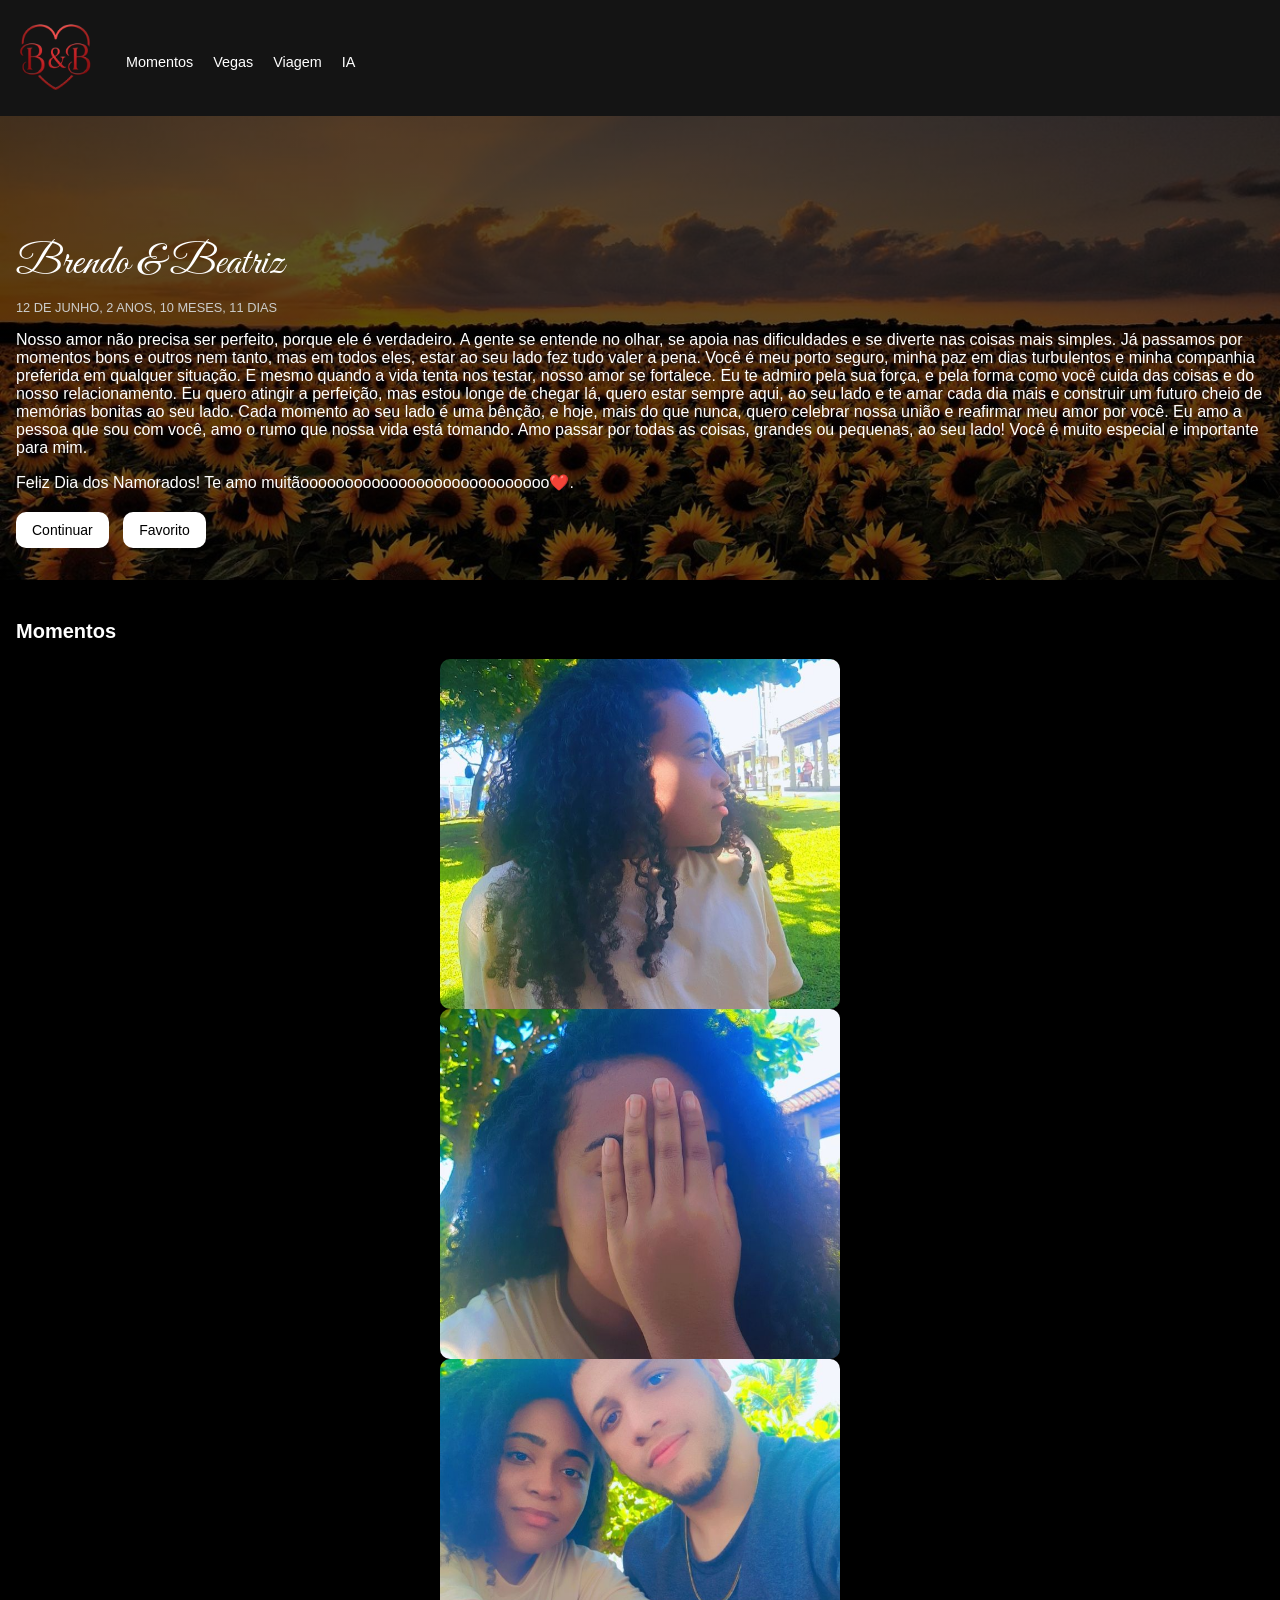
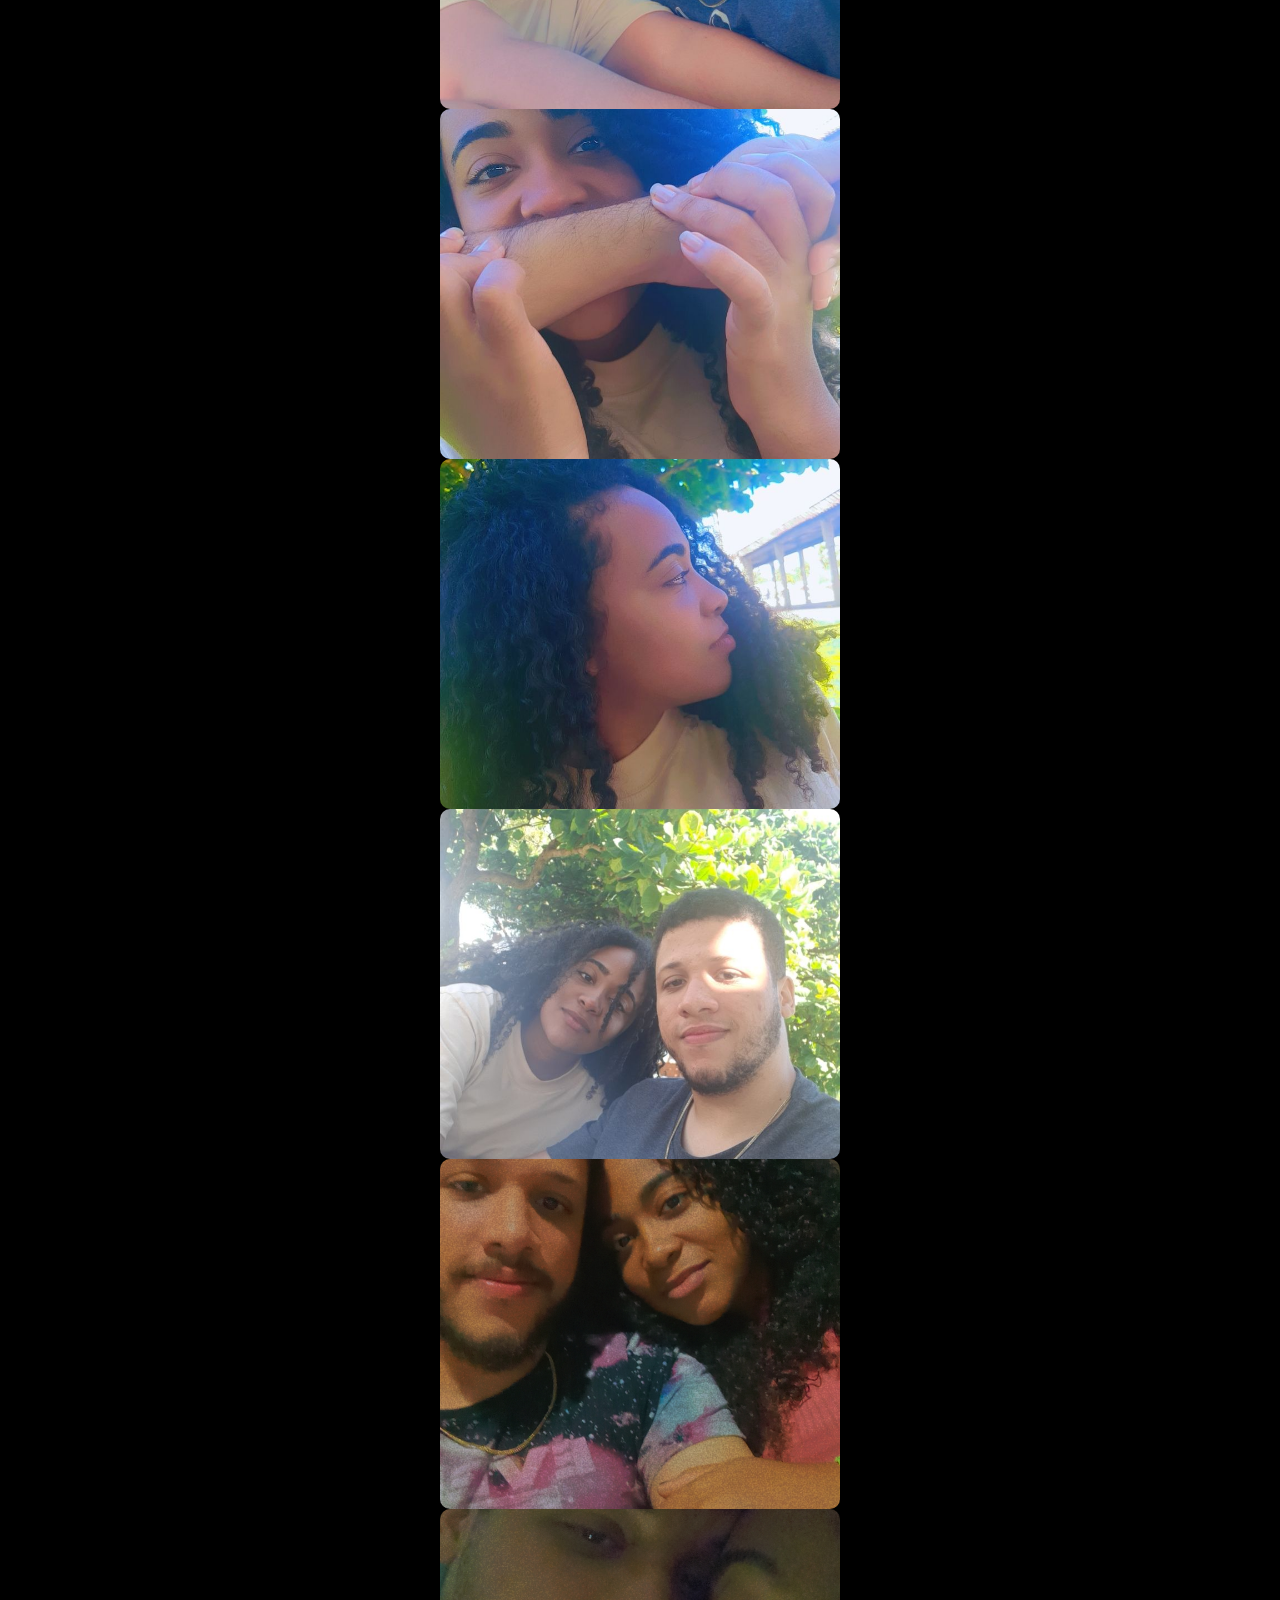
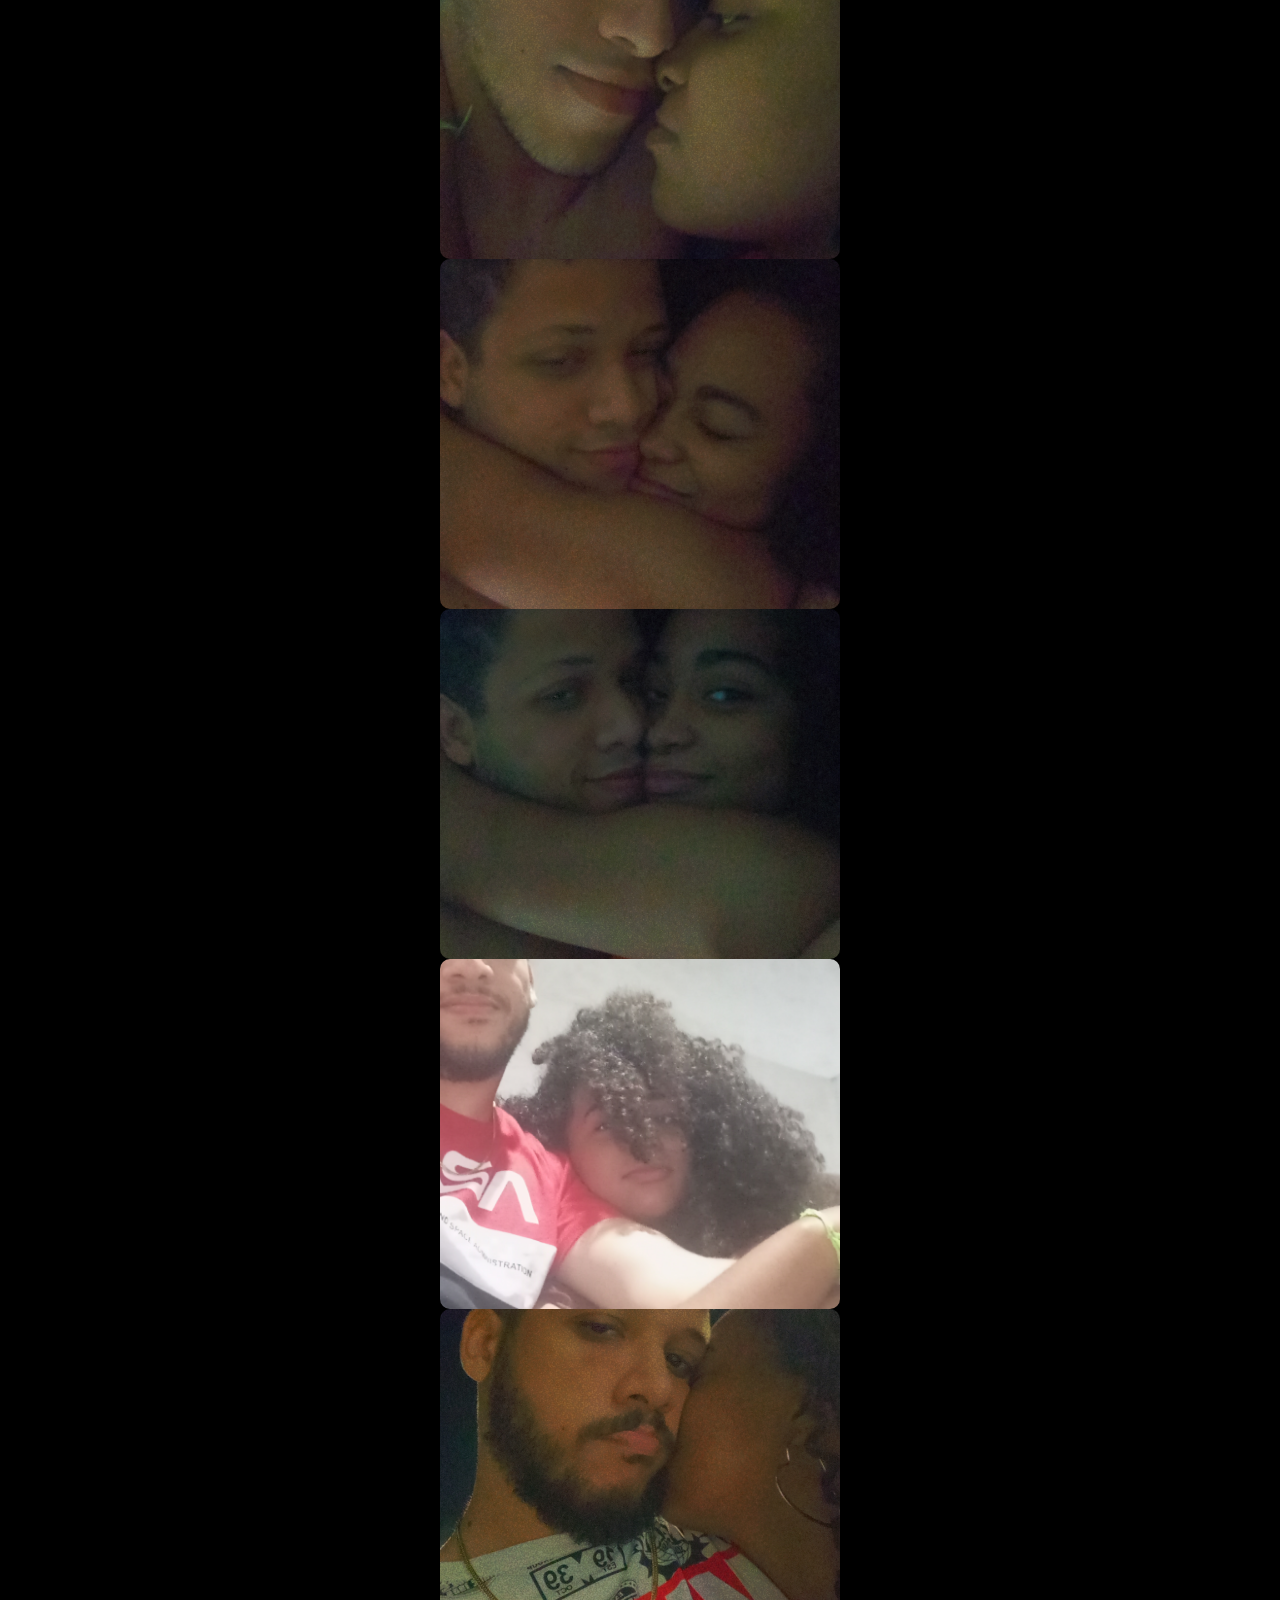
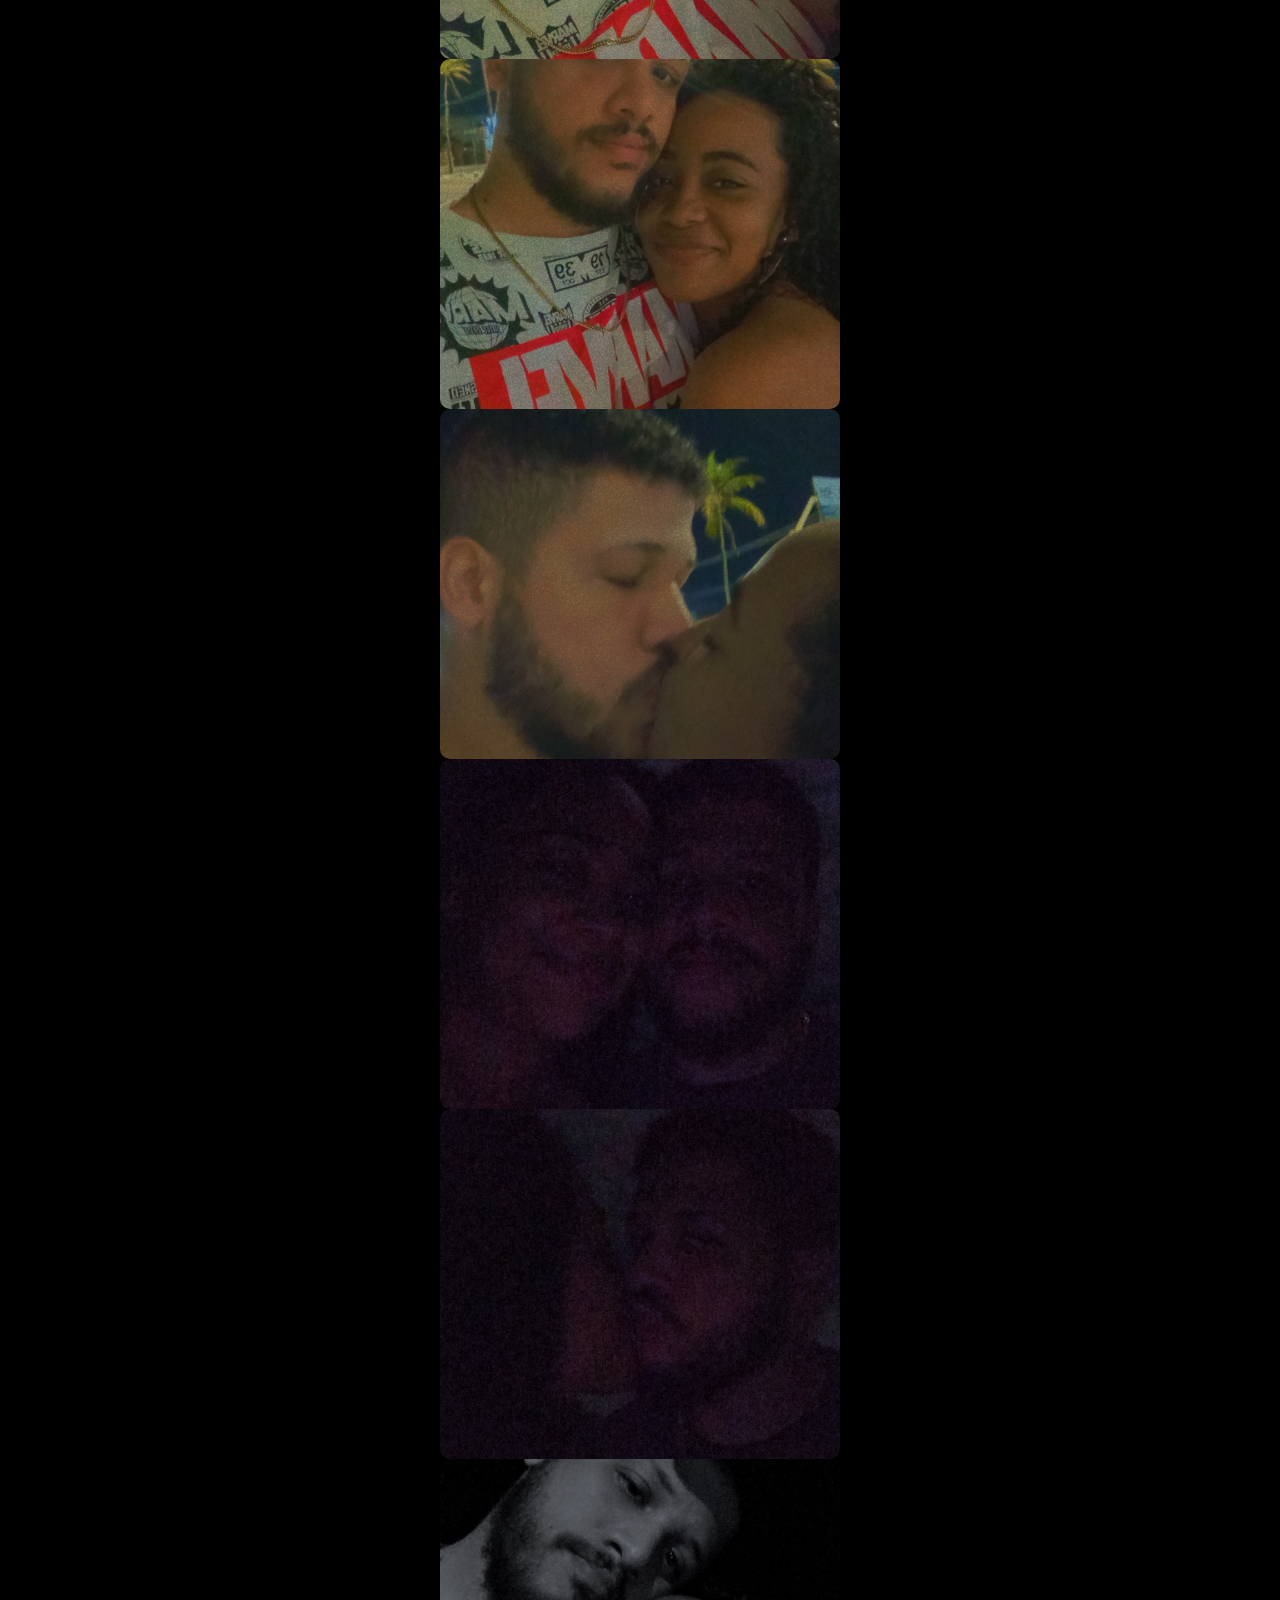
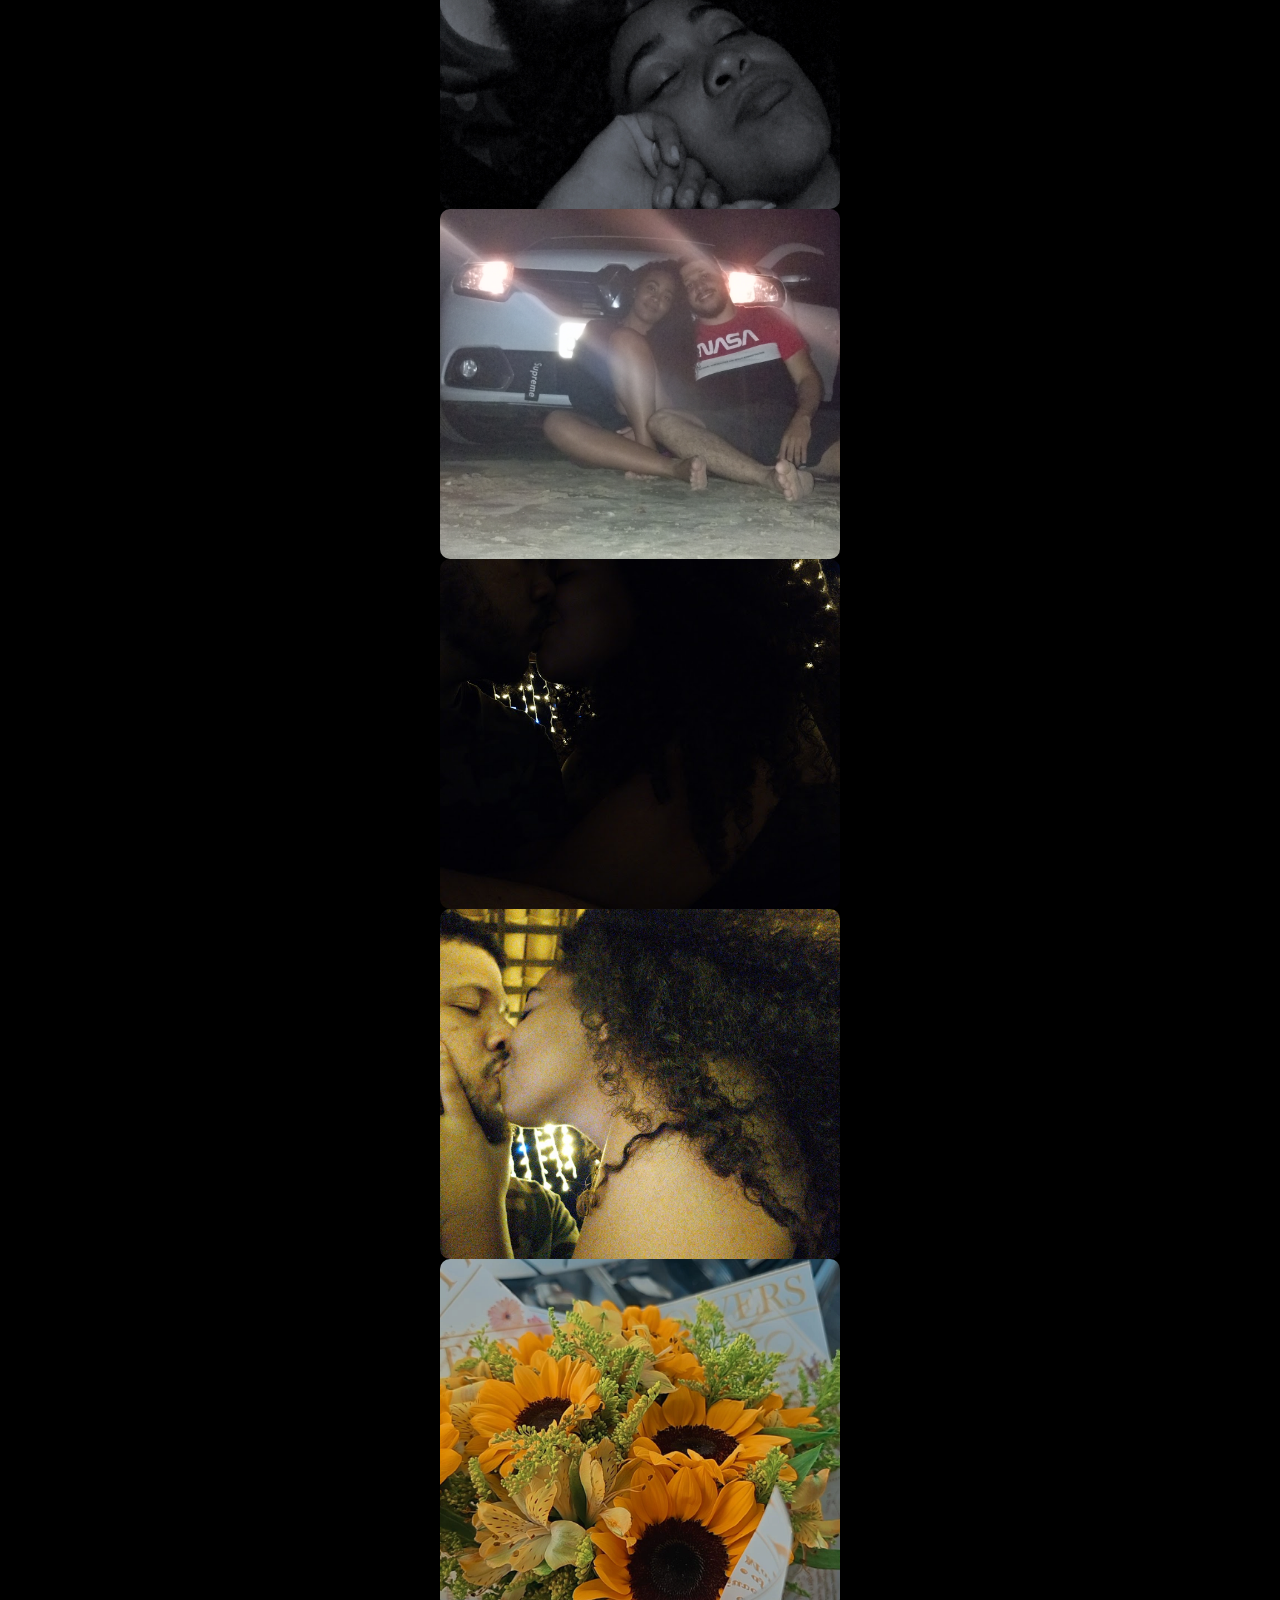
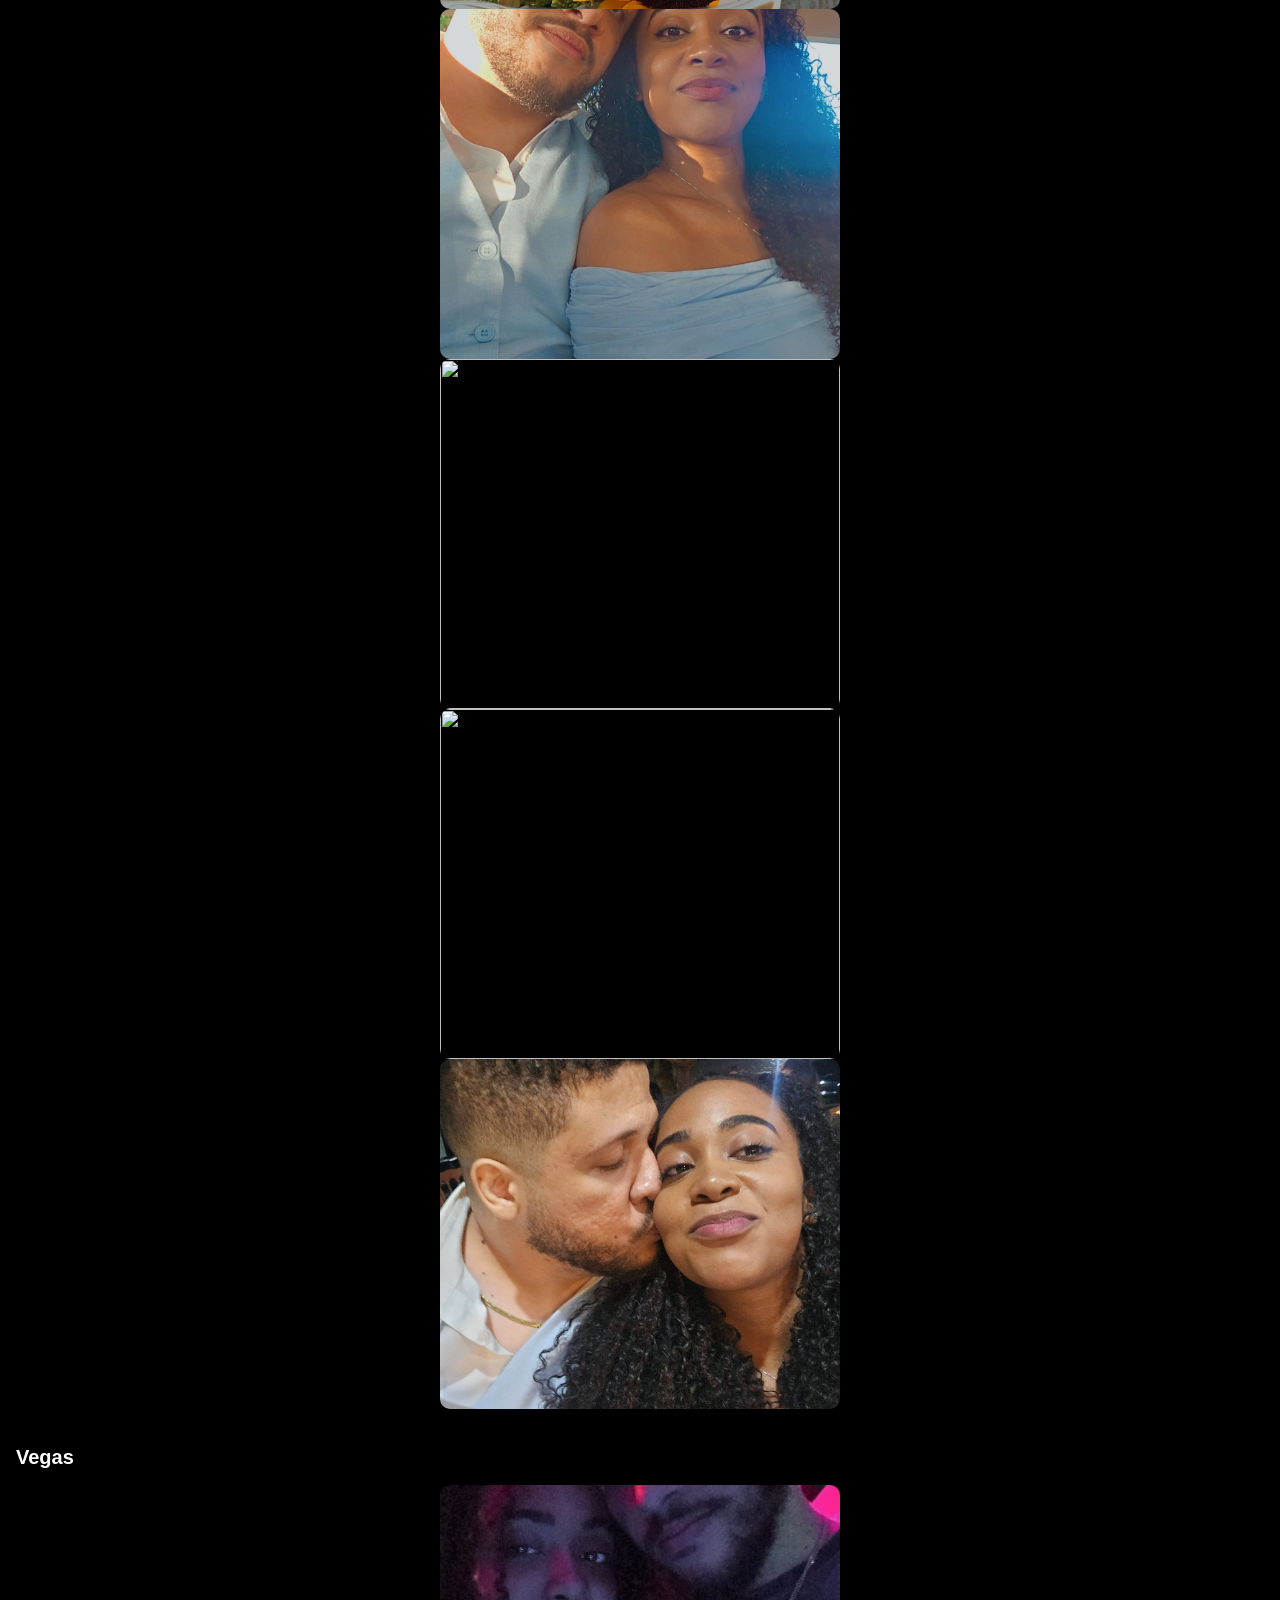
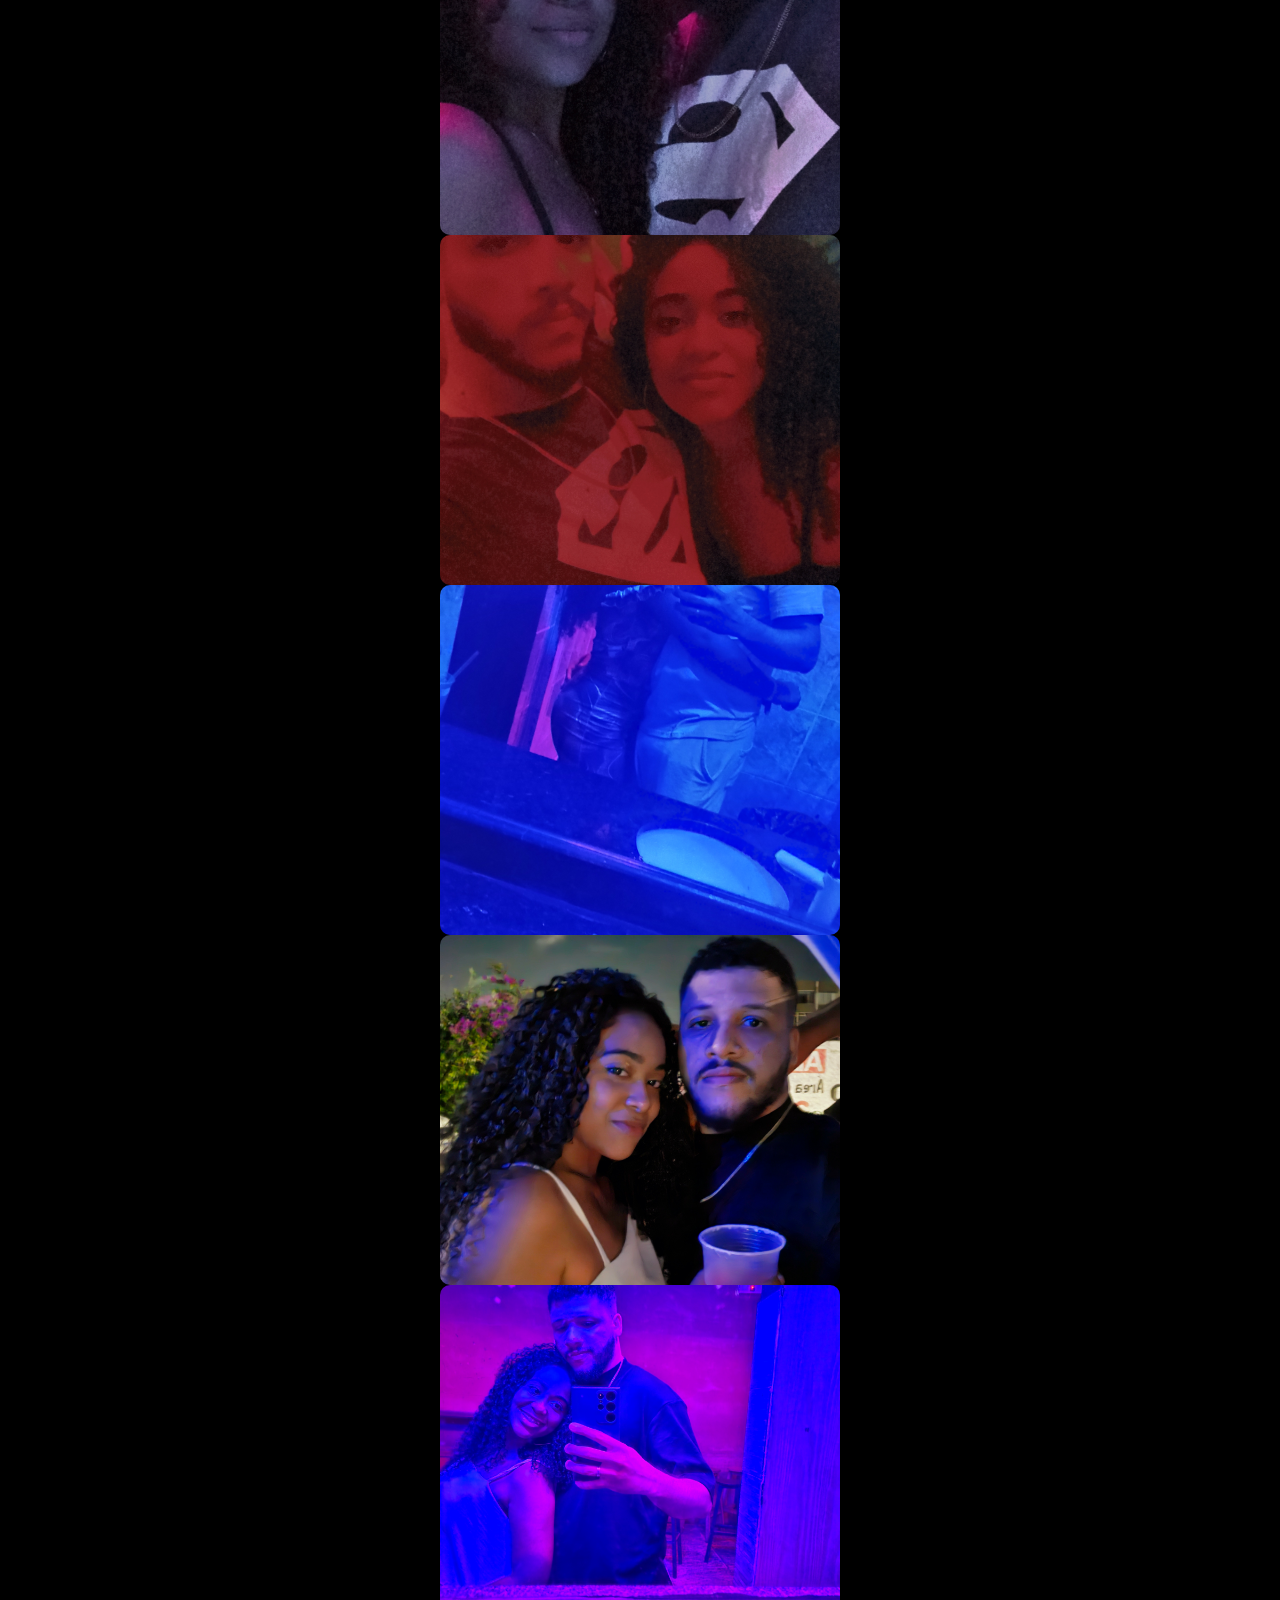
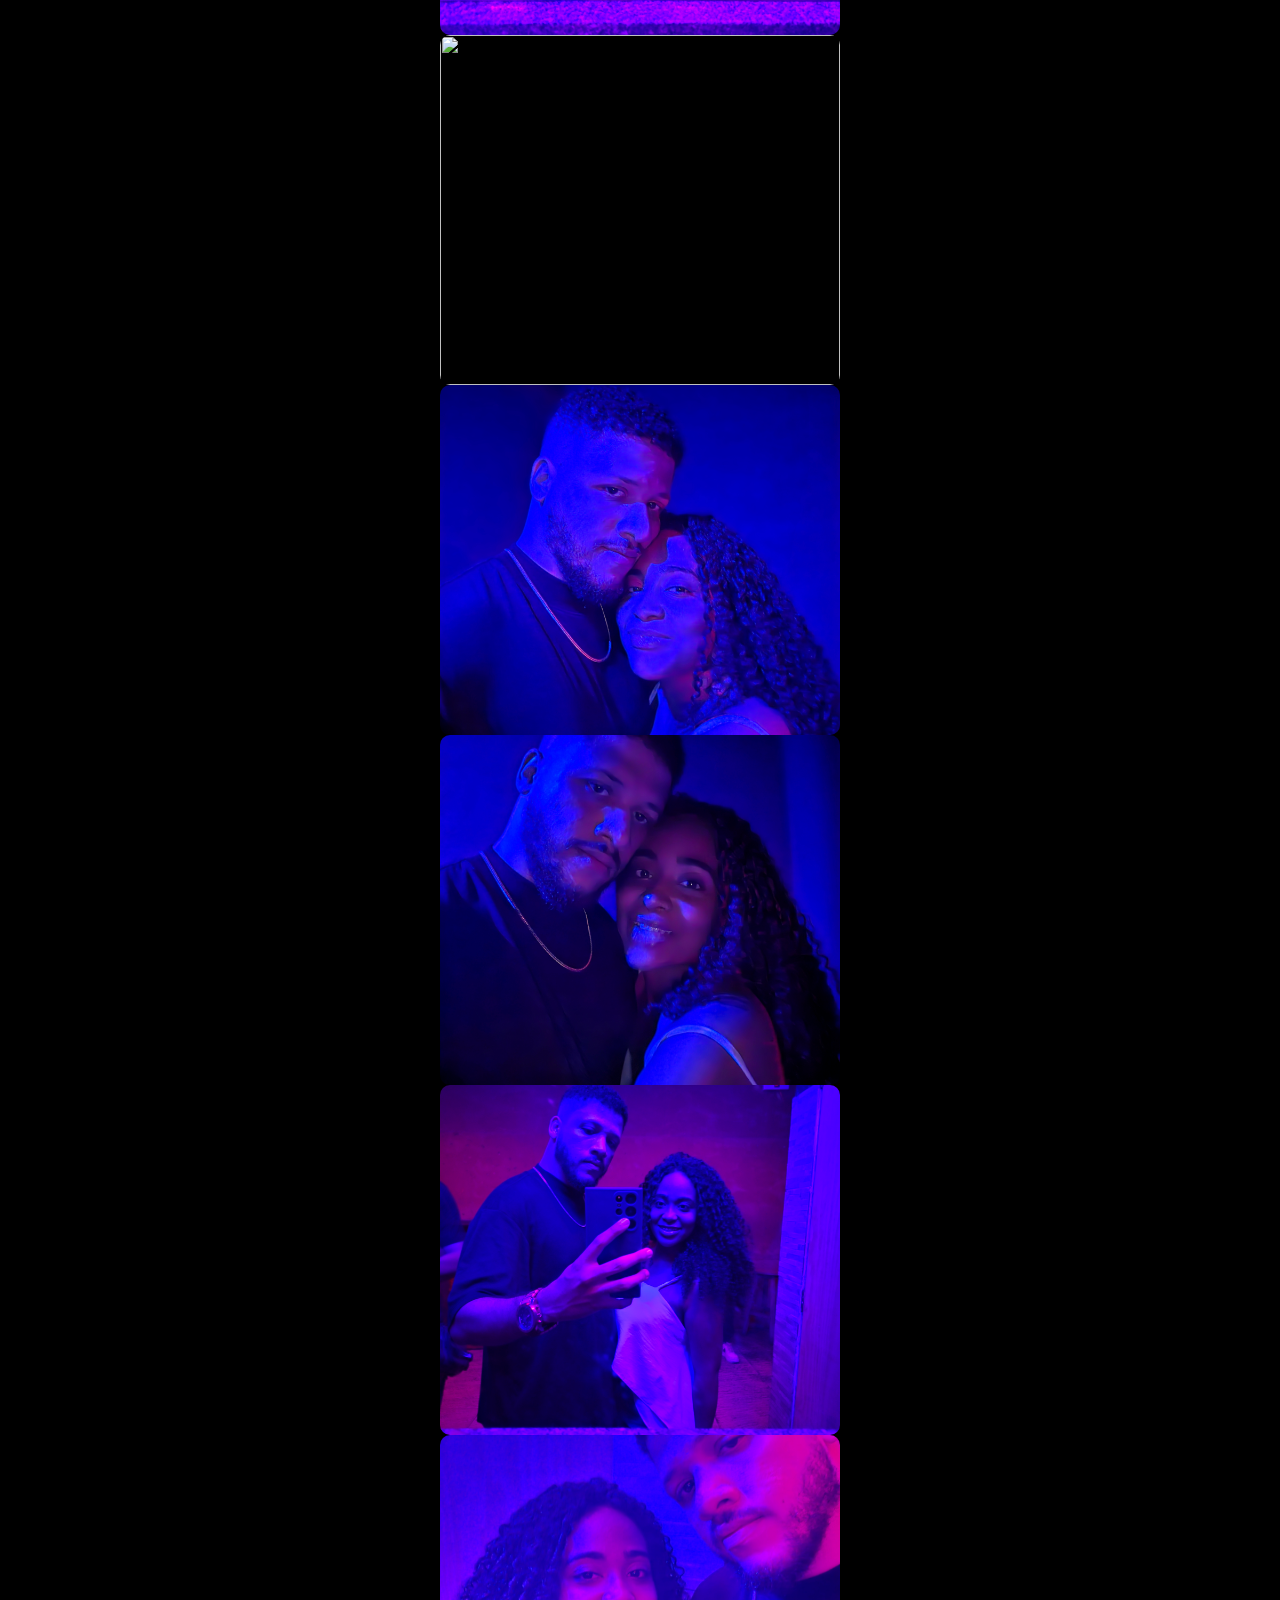
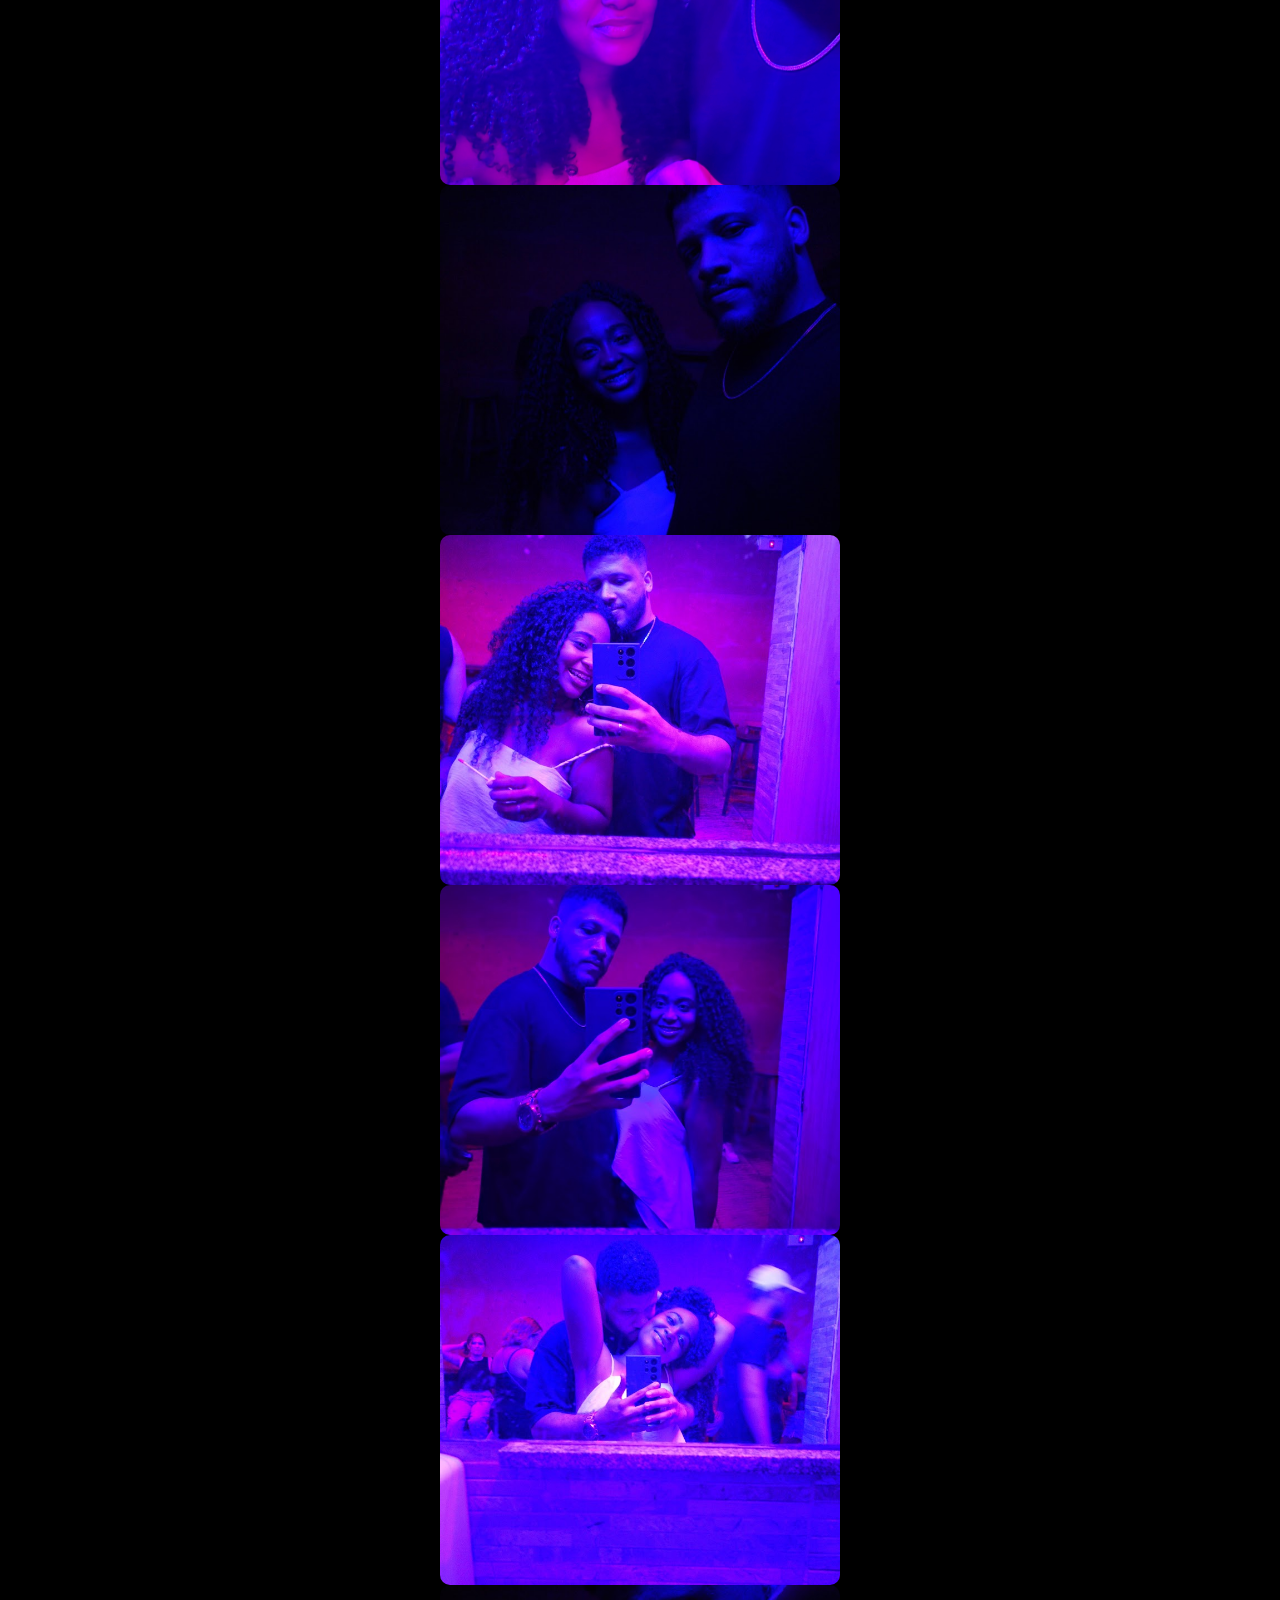
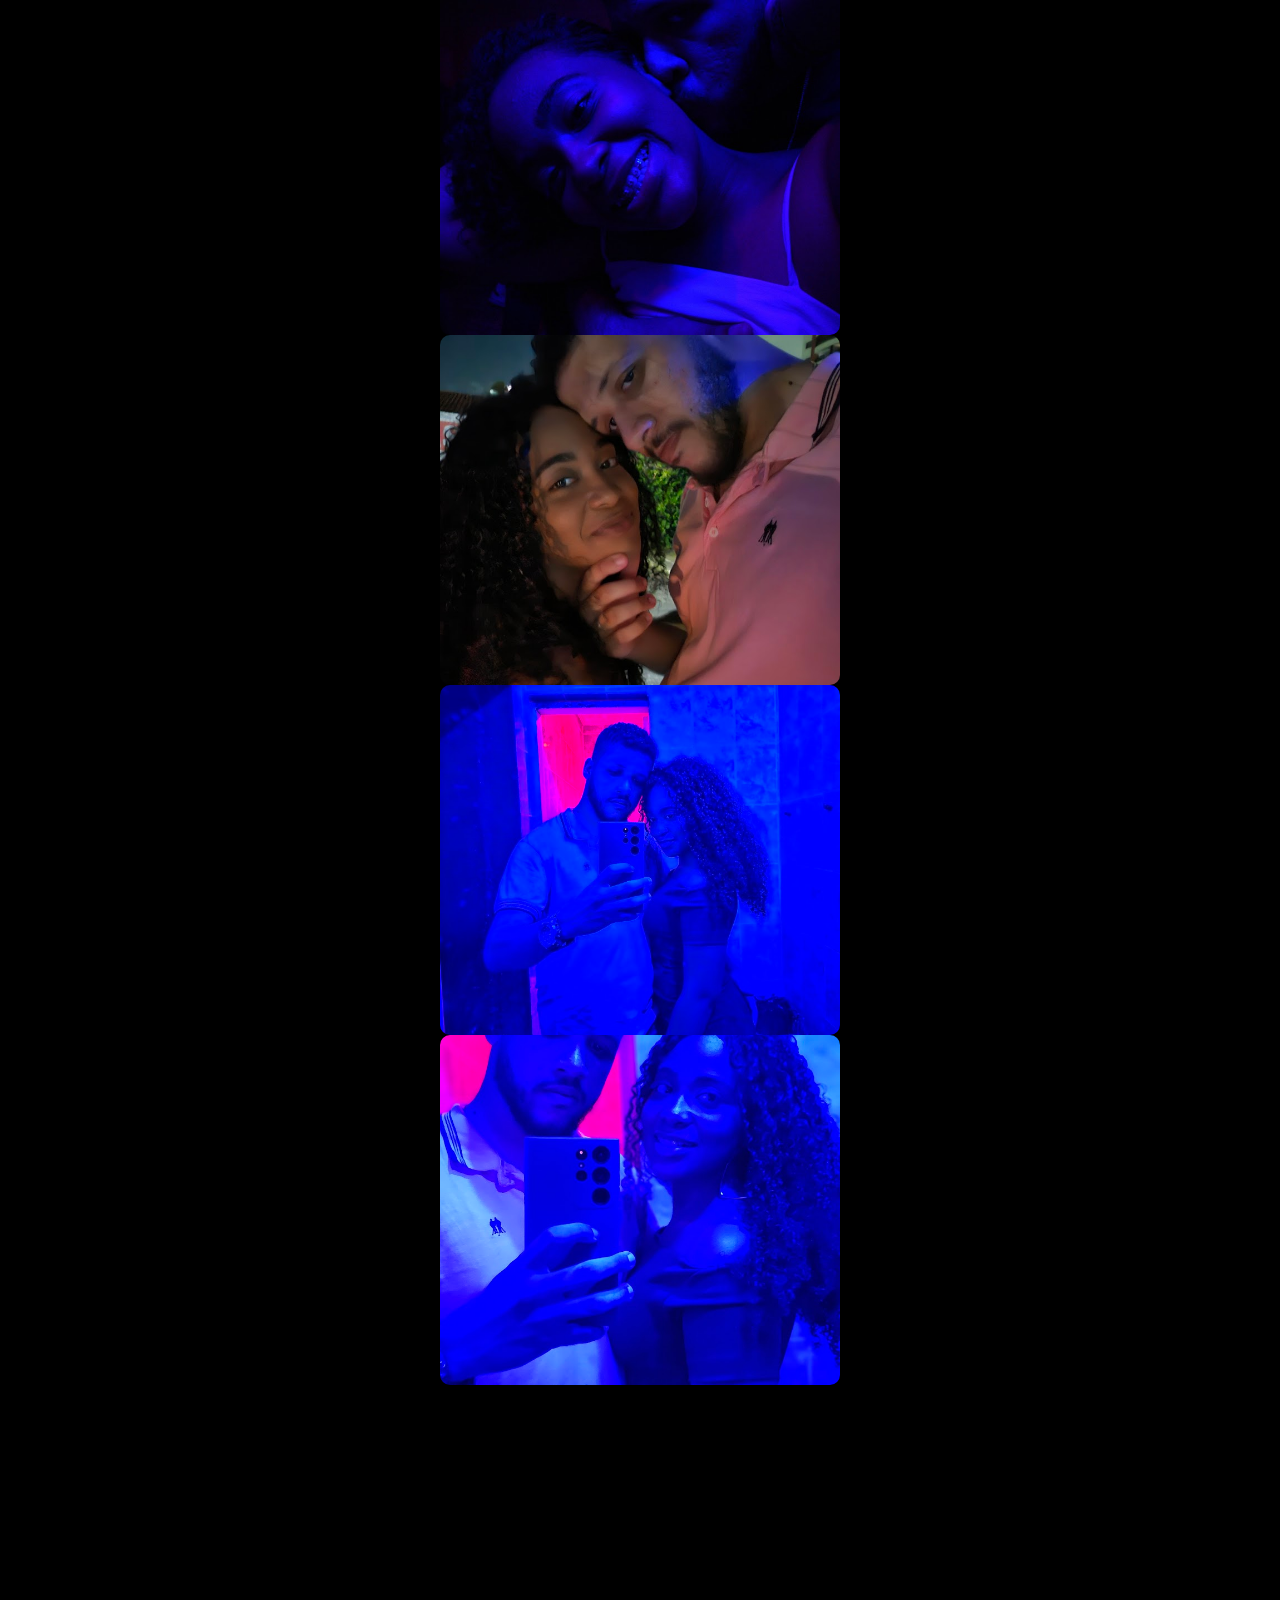
==== commit 910e7015: "Atualizando texto" ====
--- a/home.html
+++ b/home.html
@@ -64,7 +64,7 @@
           hoje, mais do que nunca, quero celebrar nossa união e reafirmar meu
           amor por você. Eu amo a pessoa que sou com você, amo o rumo que nossa
           vida está tomando. Amo passar por todas as coisas, grandes ou
-          pequenas, ao seu lado!
+          pequenas, ao seu lado! Você é muito especial e importante para mim.
         </p>
         <p>
           Feliz Dia dos Namorados! Te amo muitãoooooooooooooooooooooooooooo❤️.
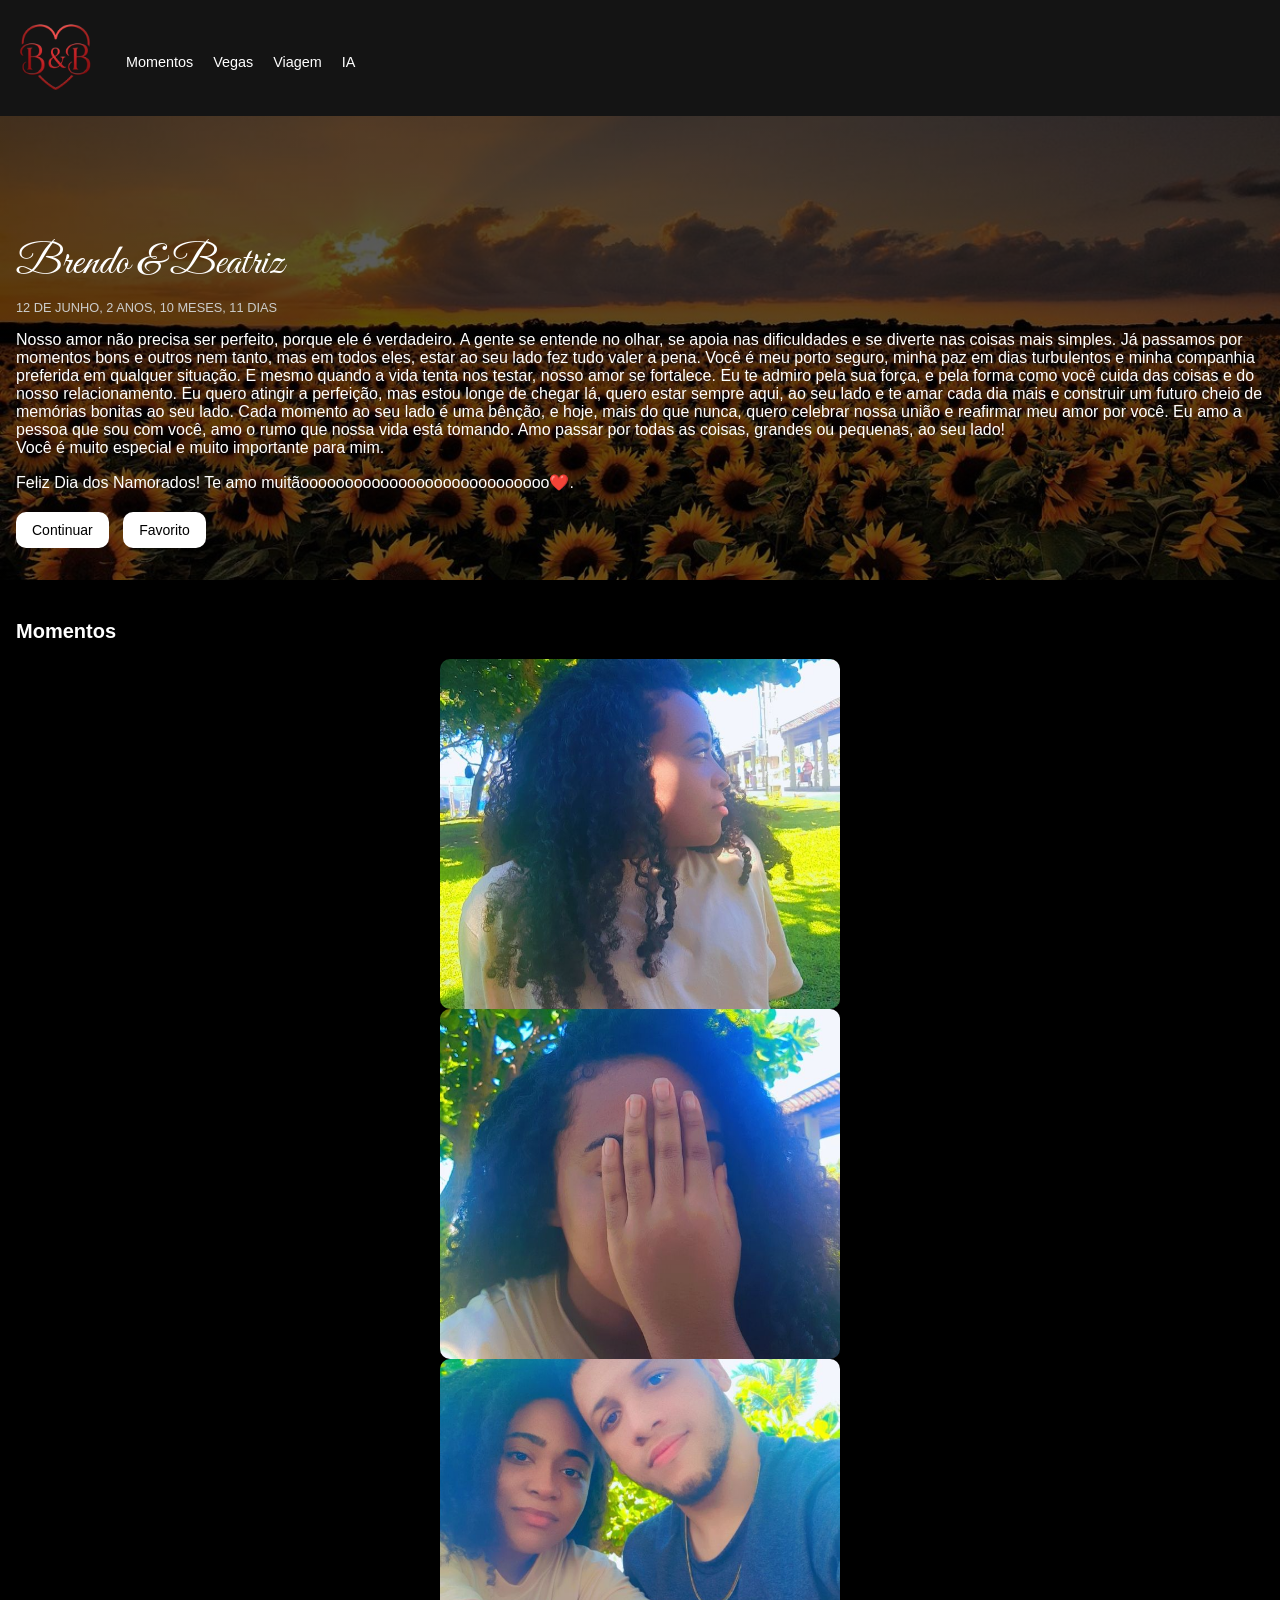
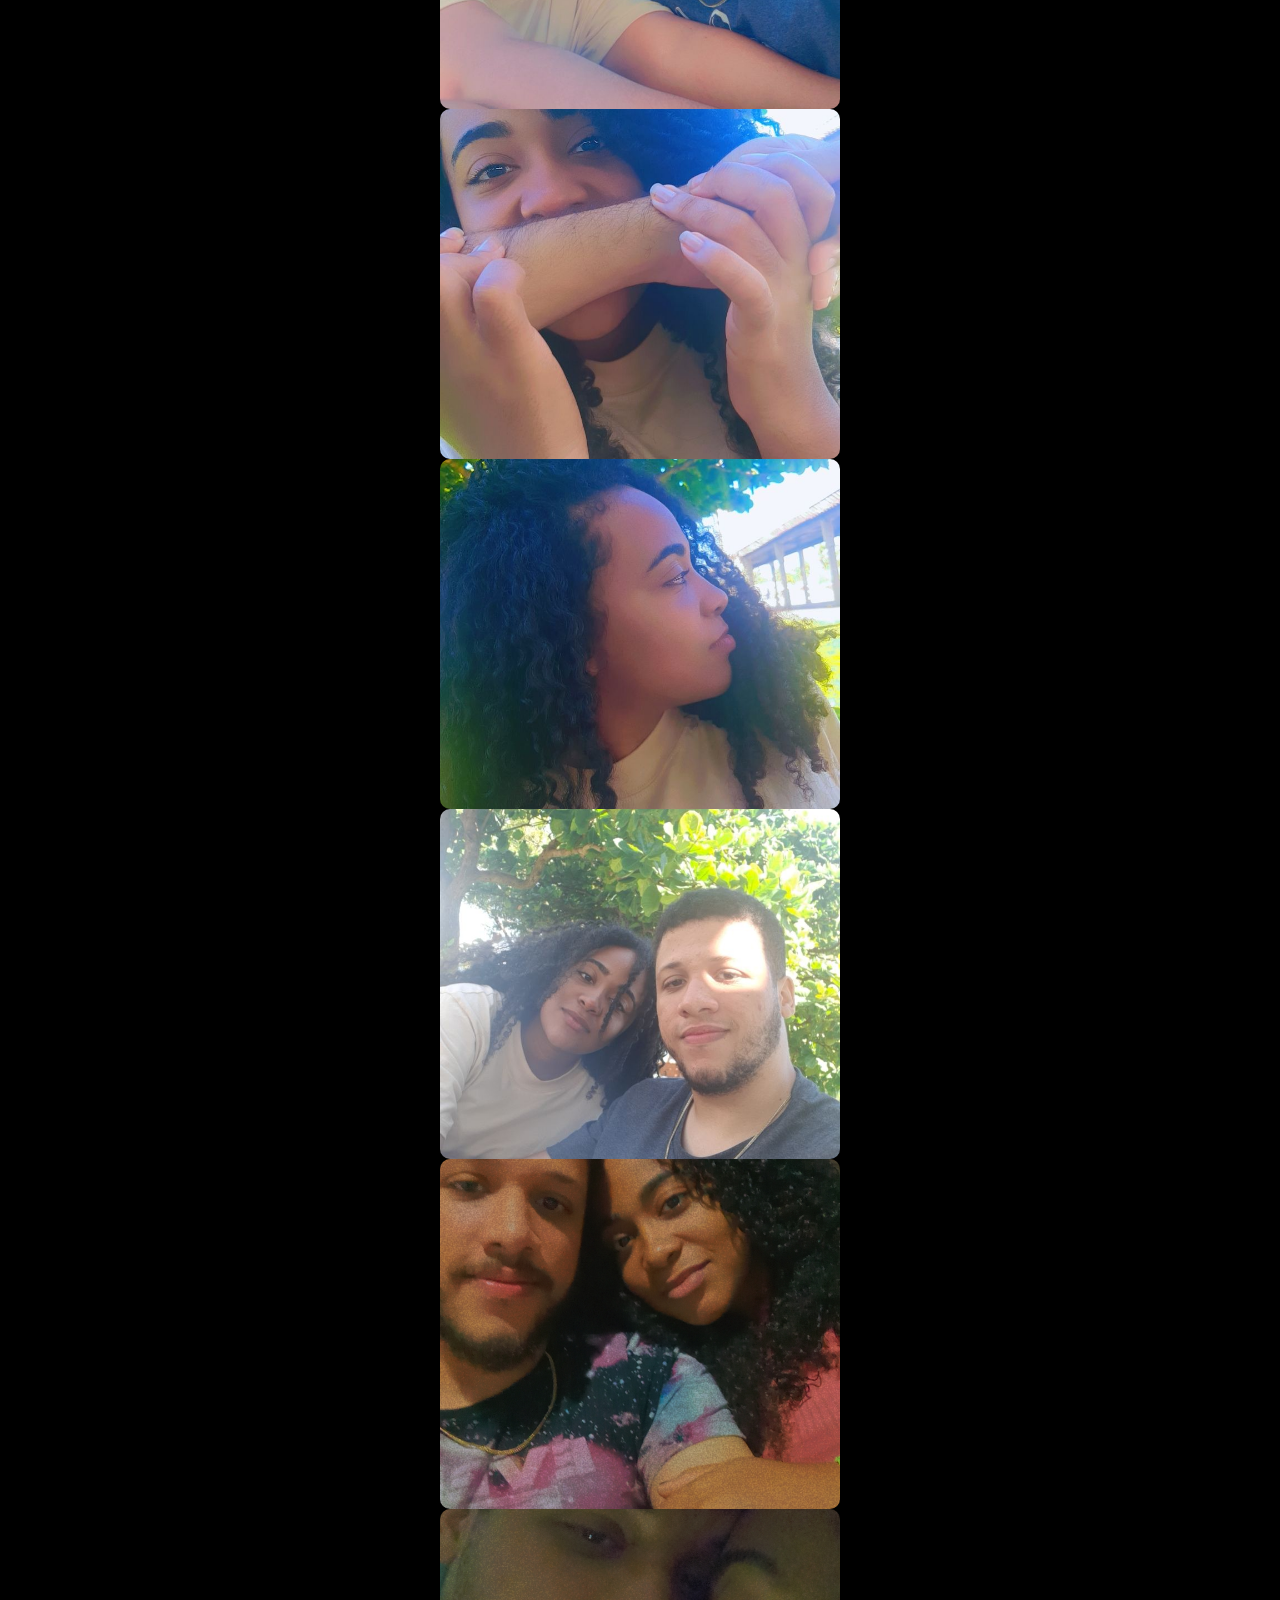
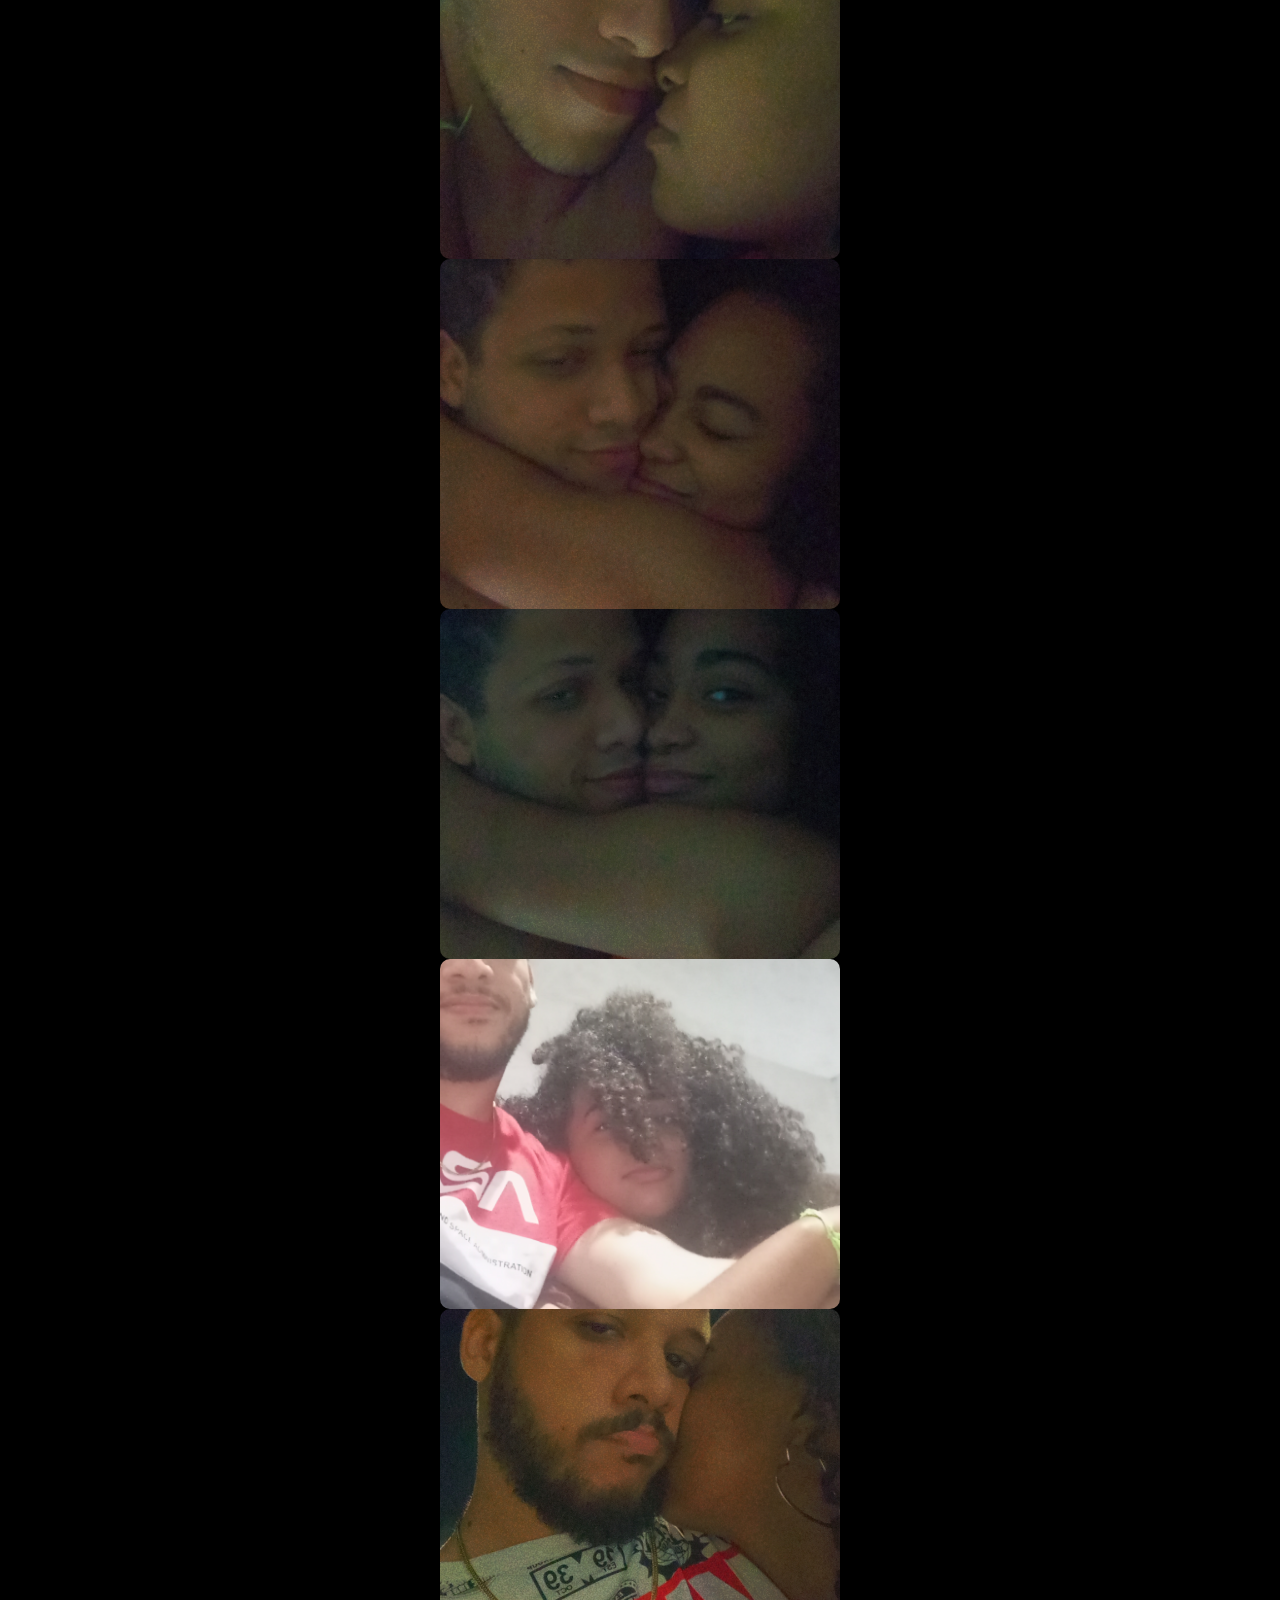
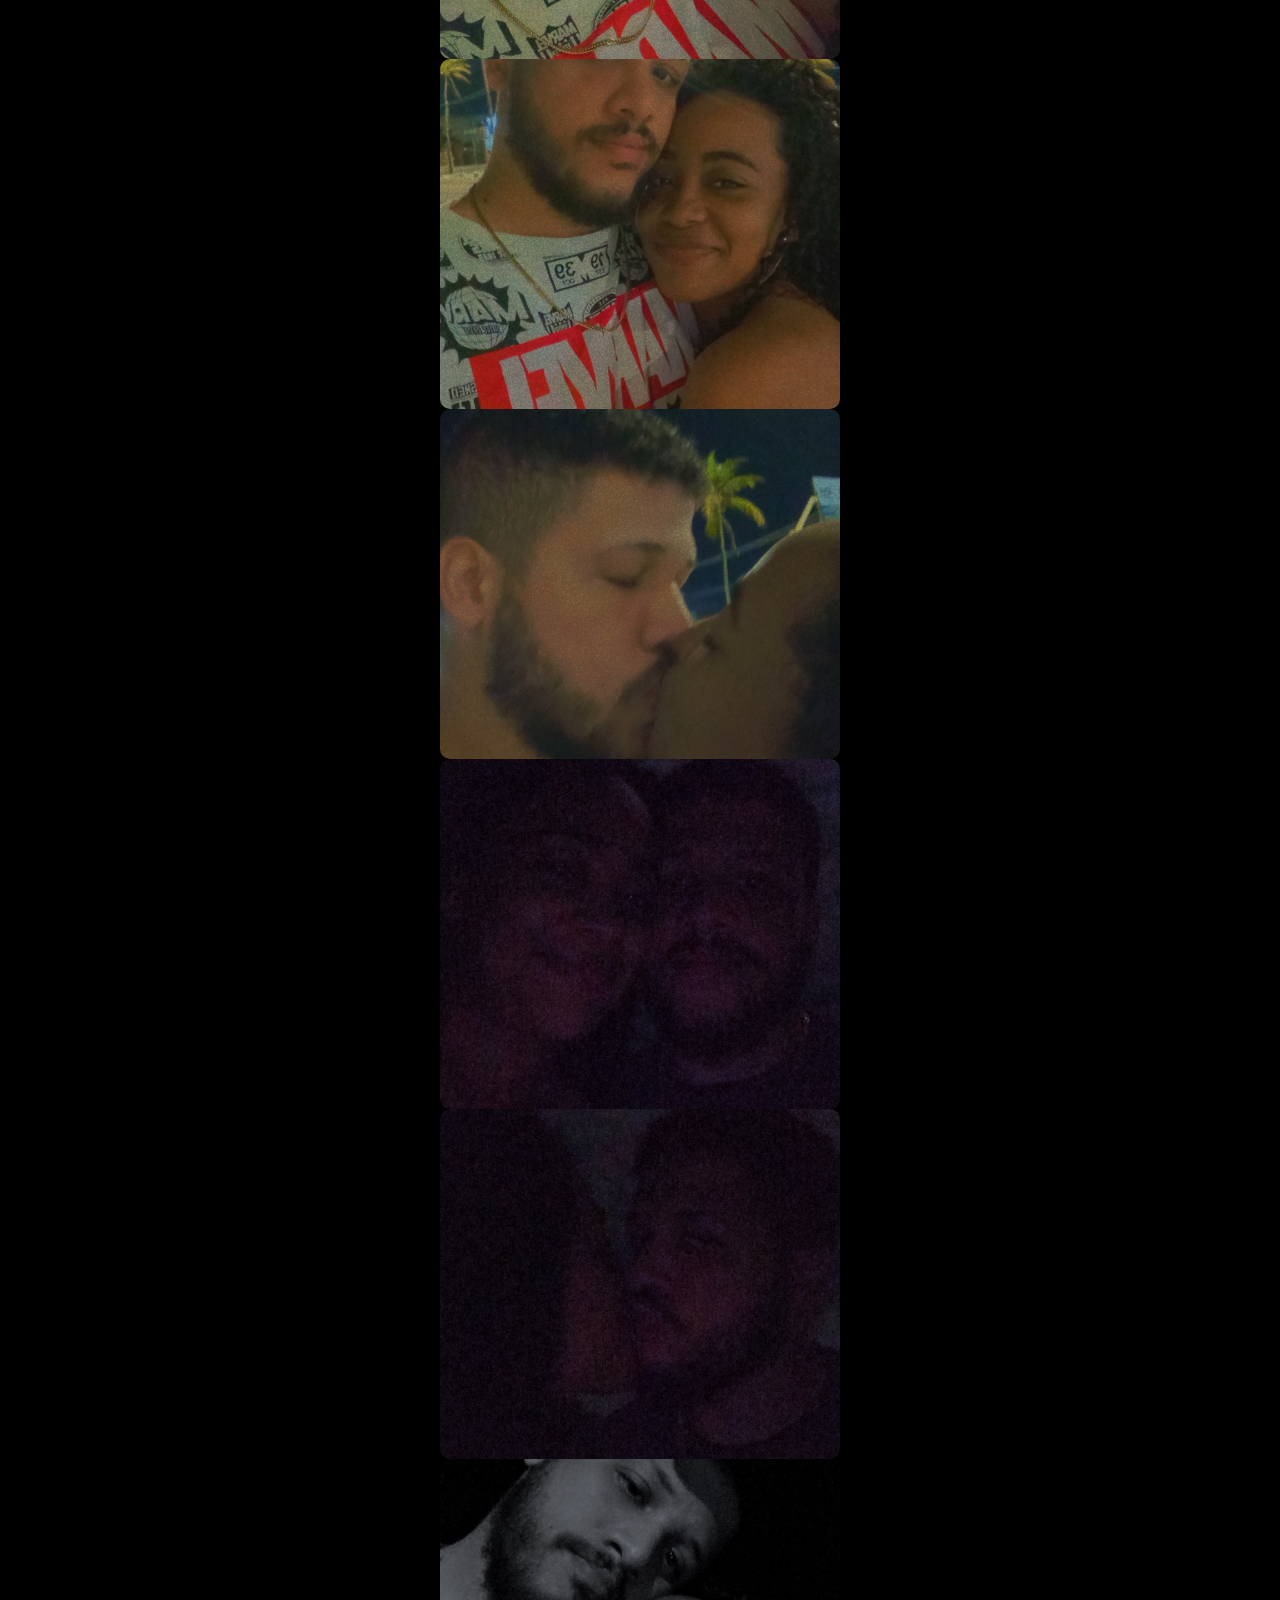
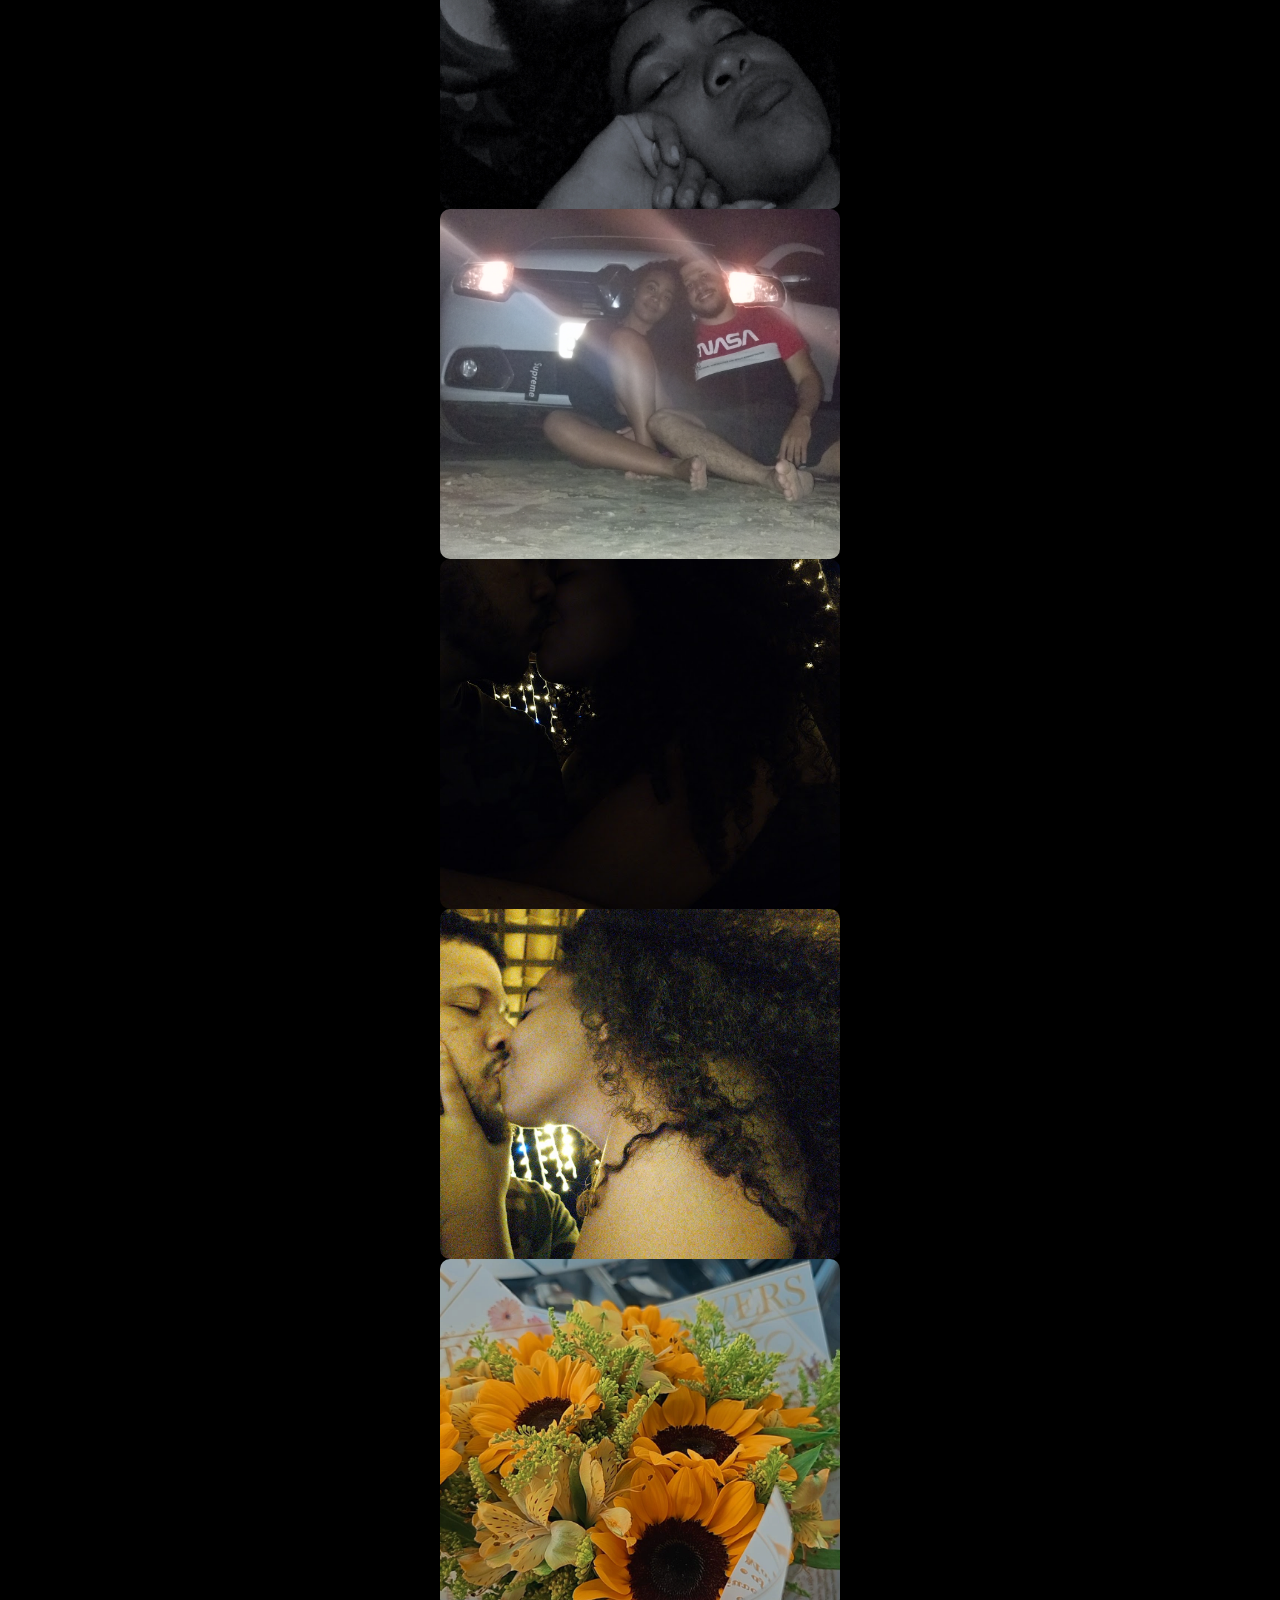
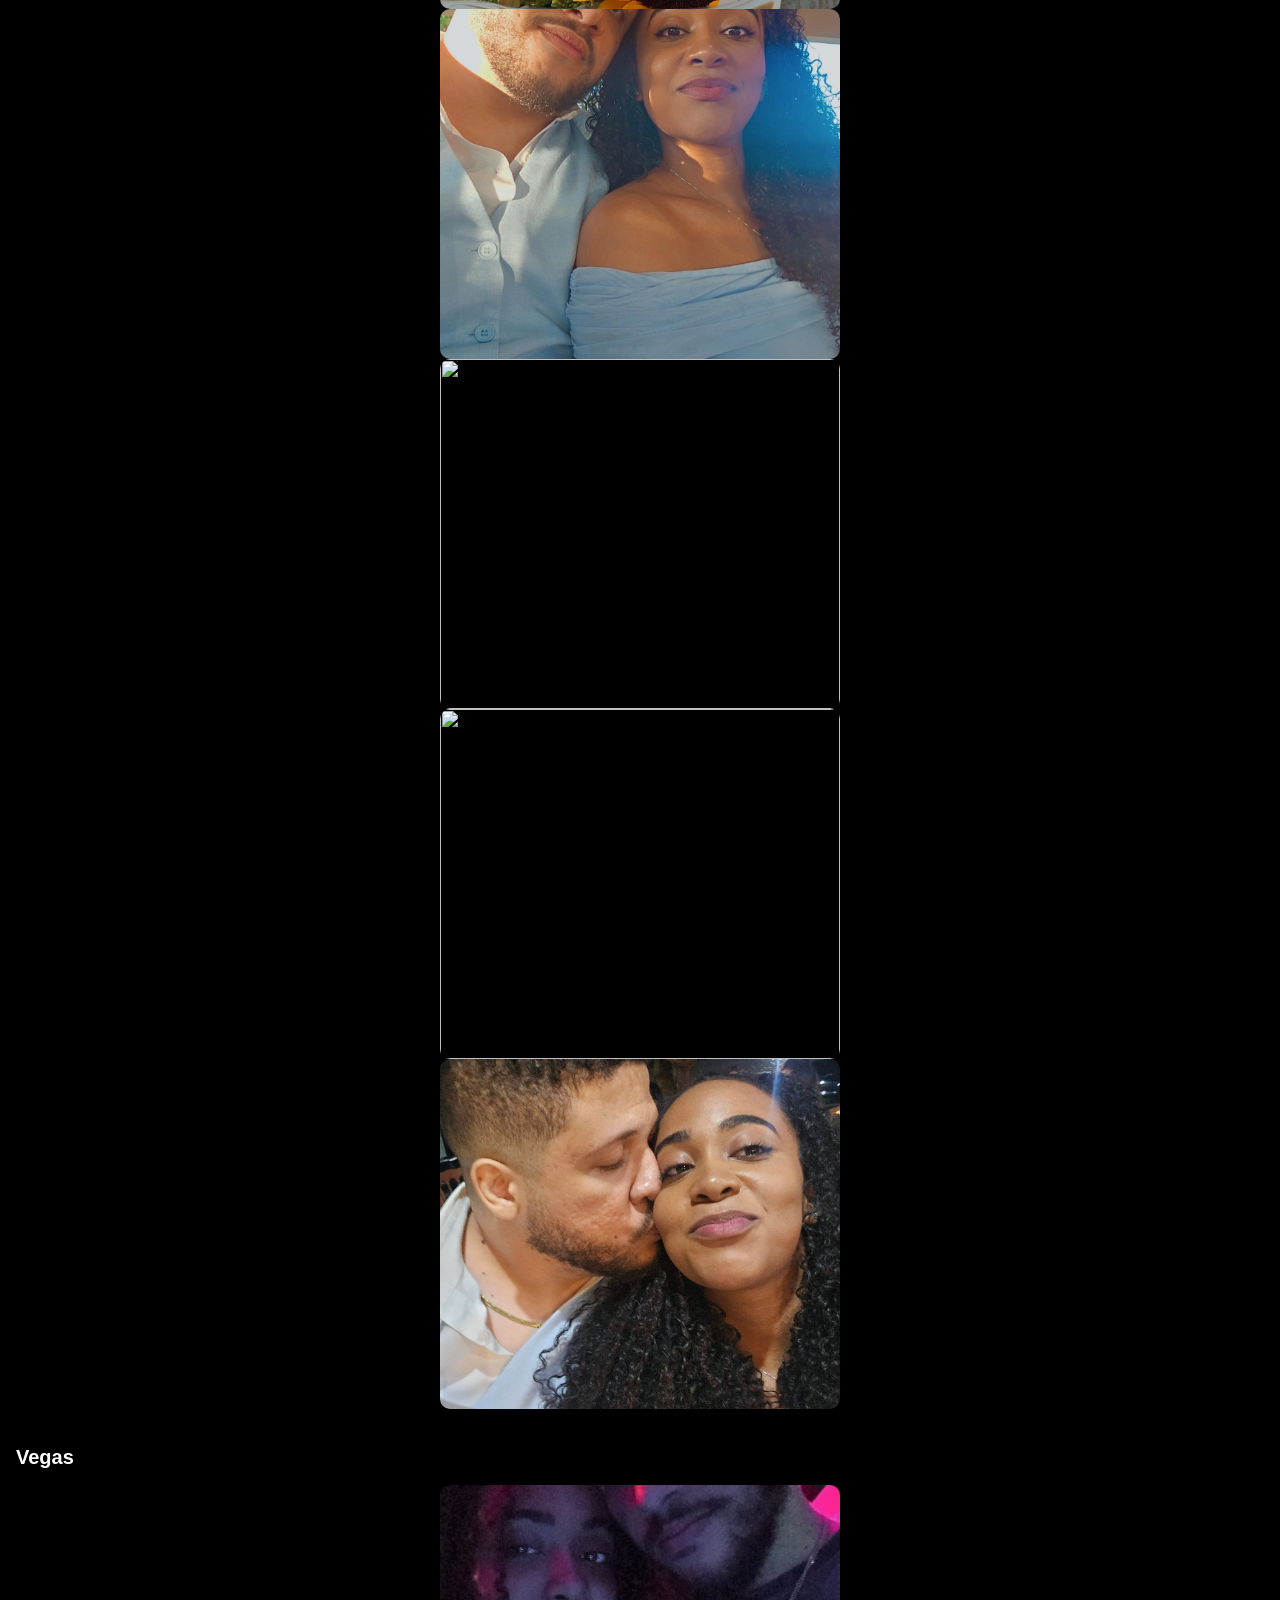
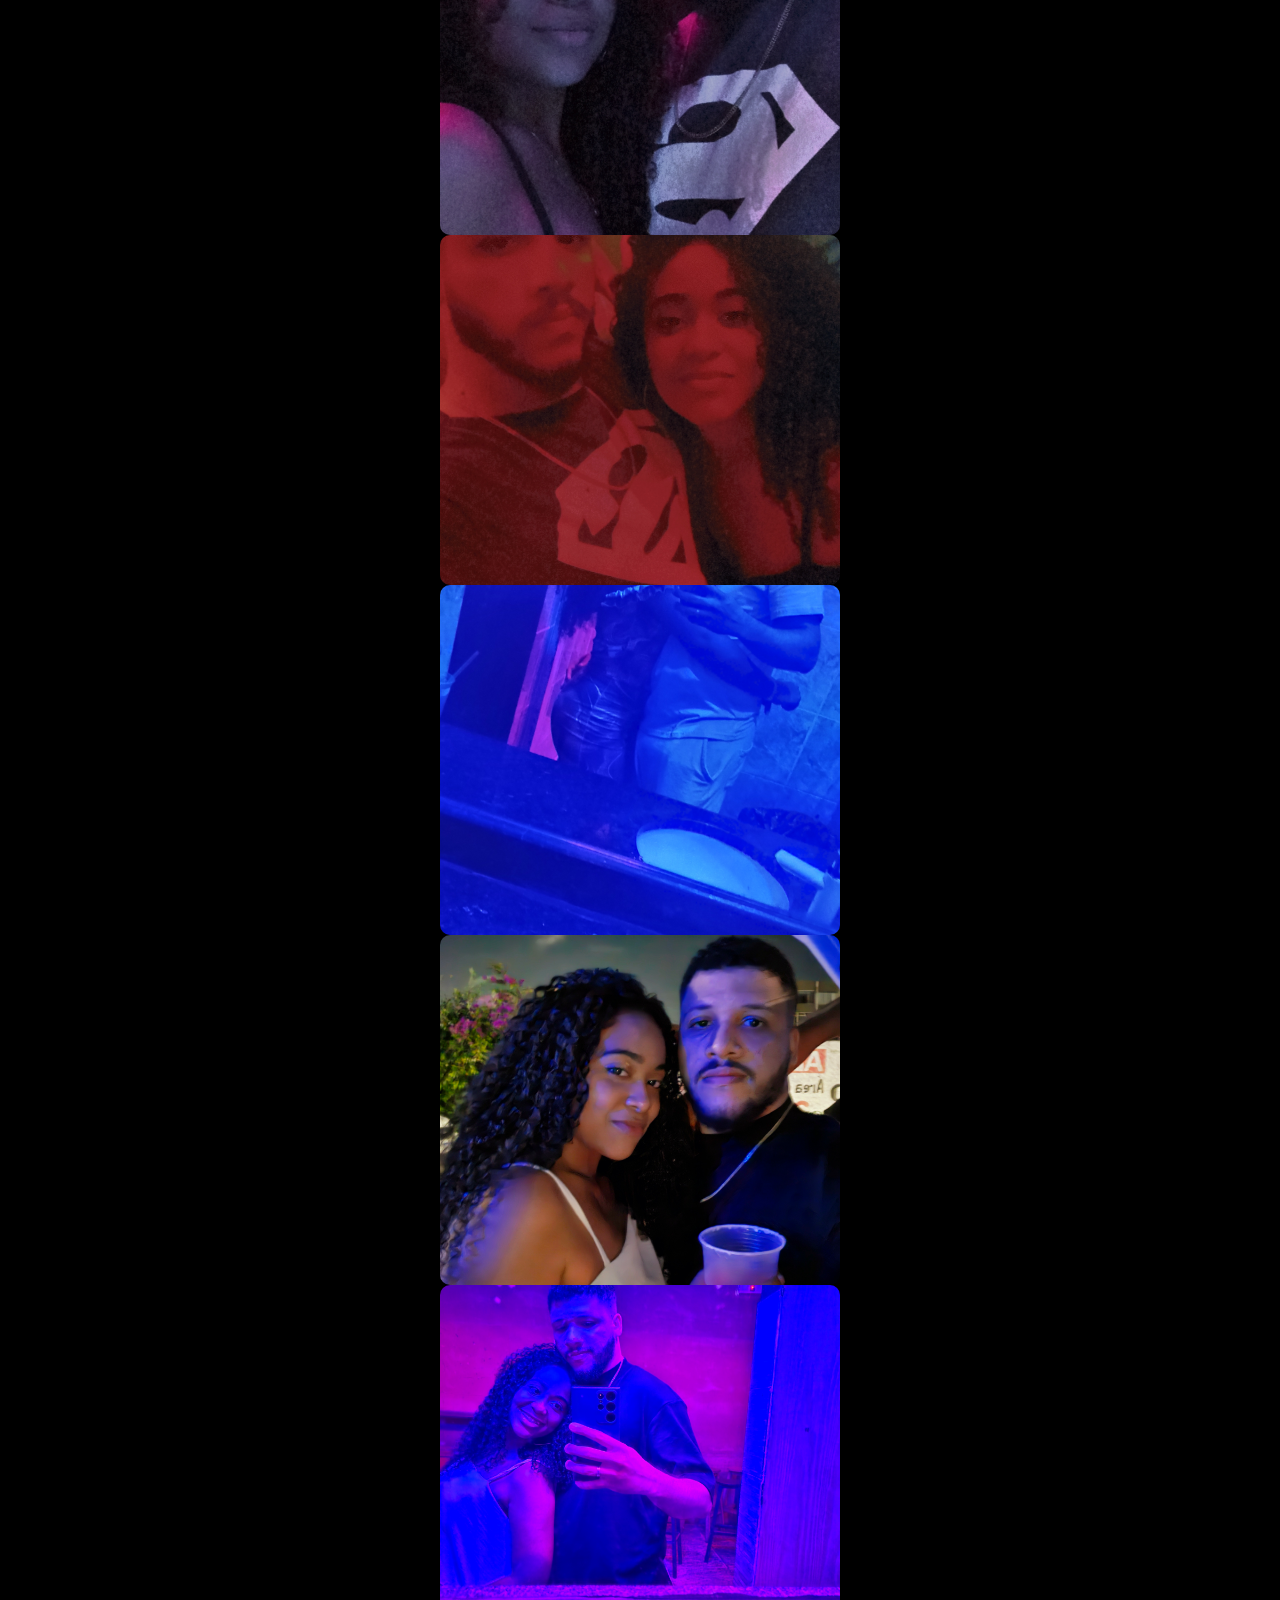
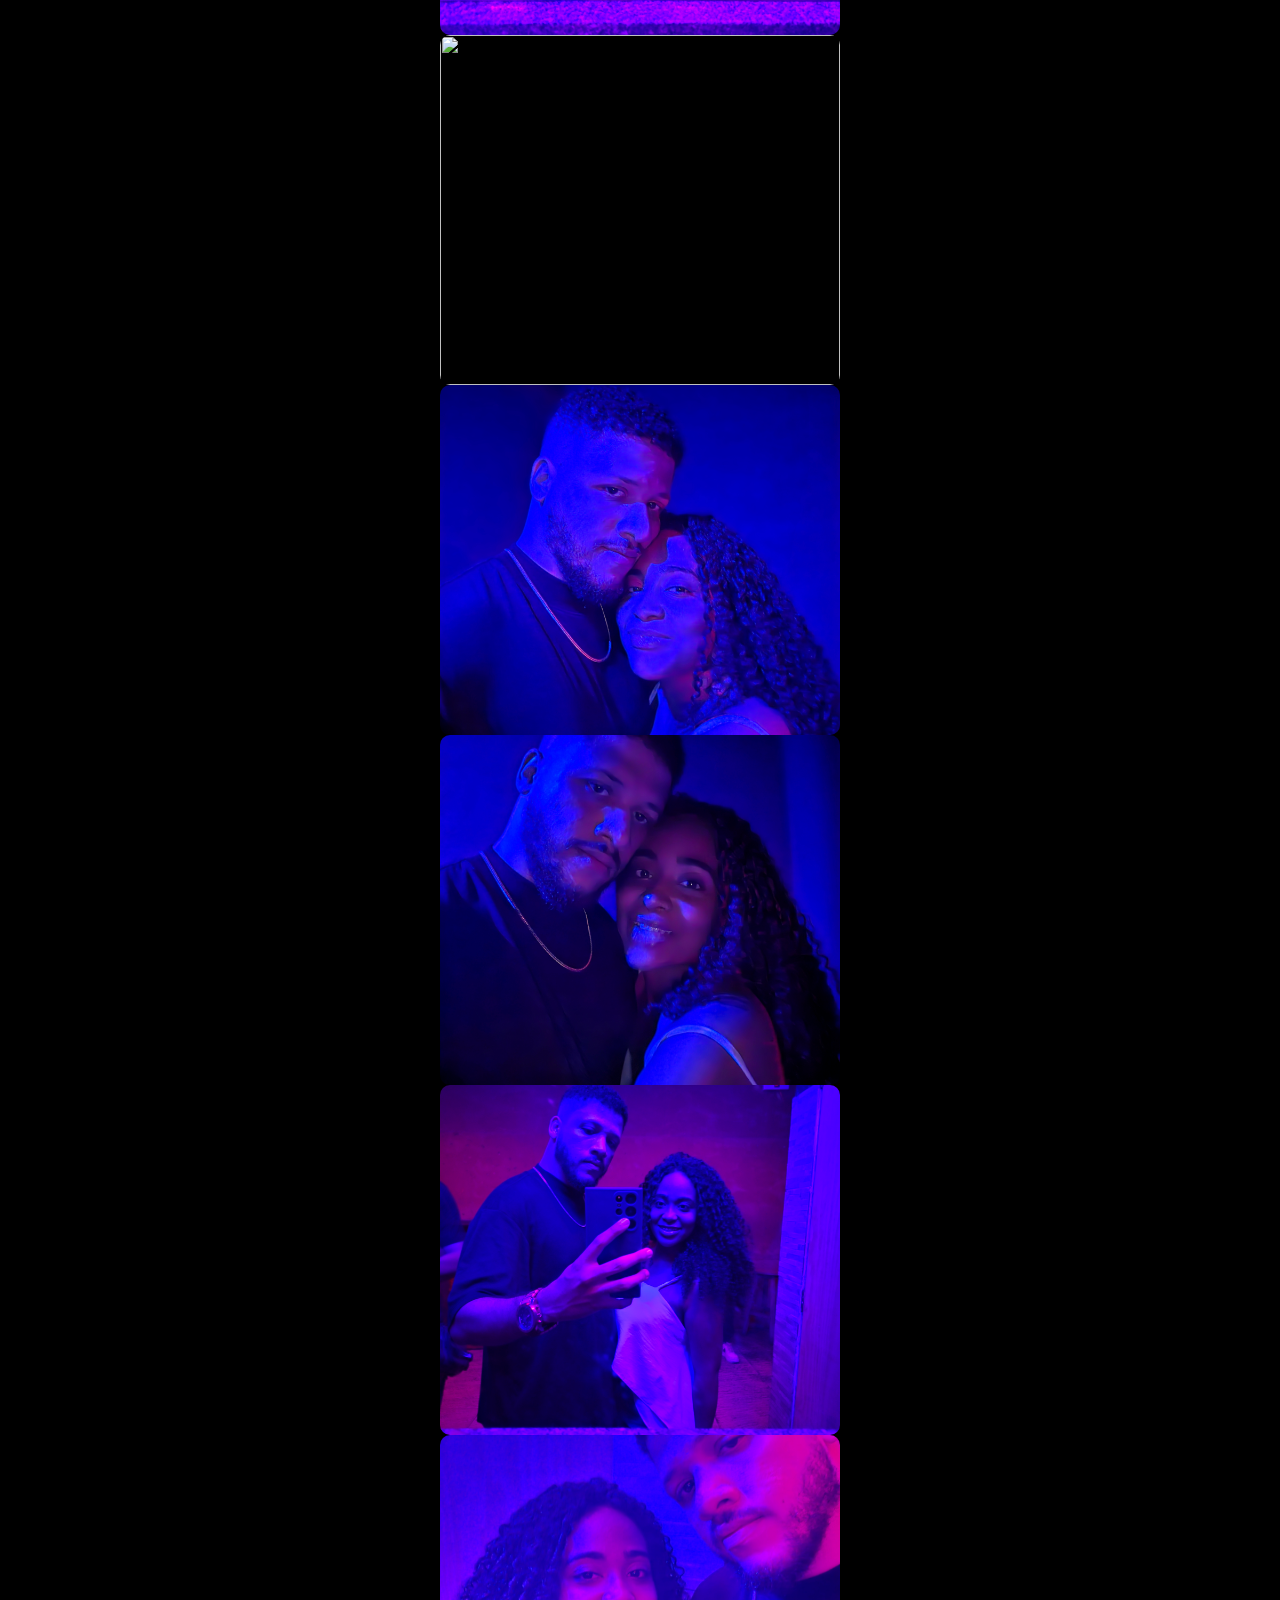
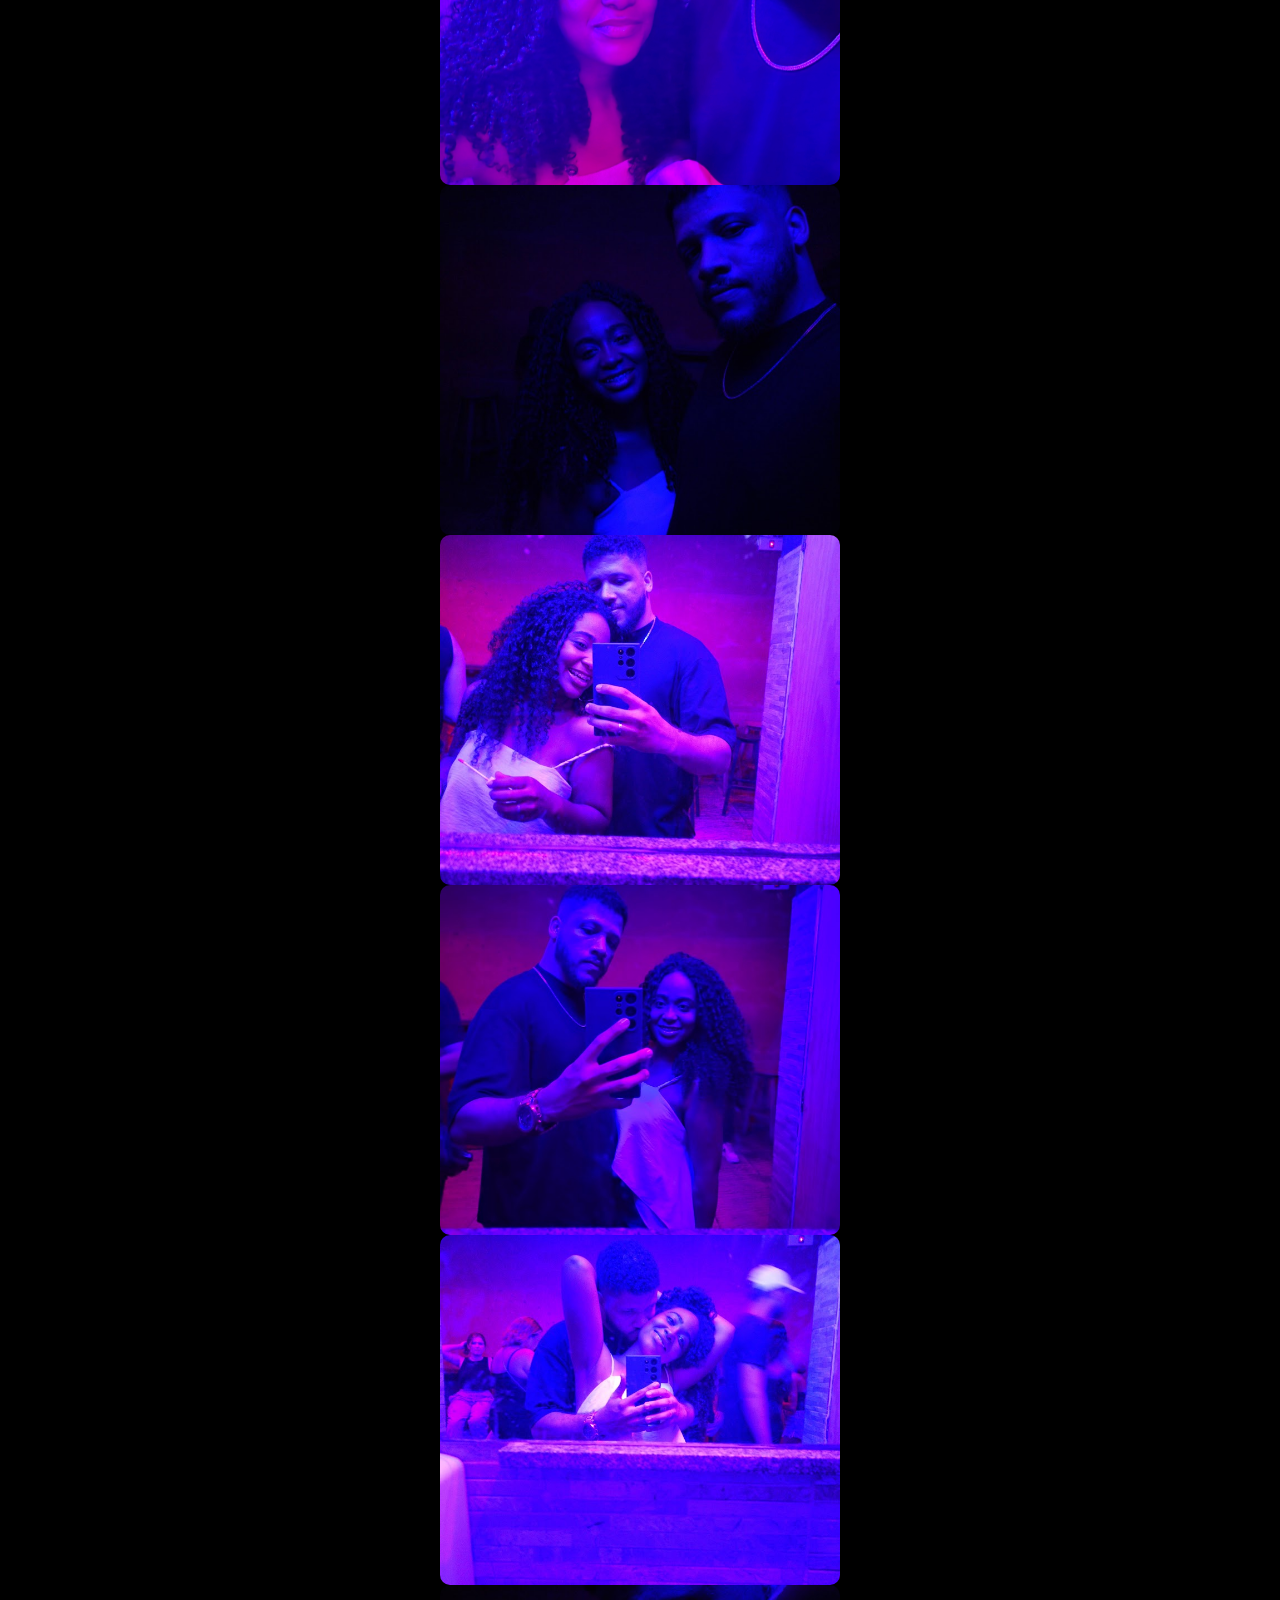
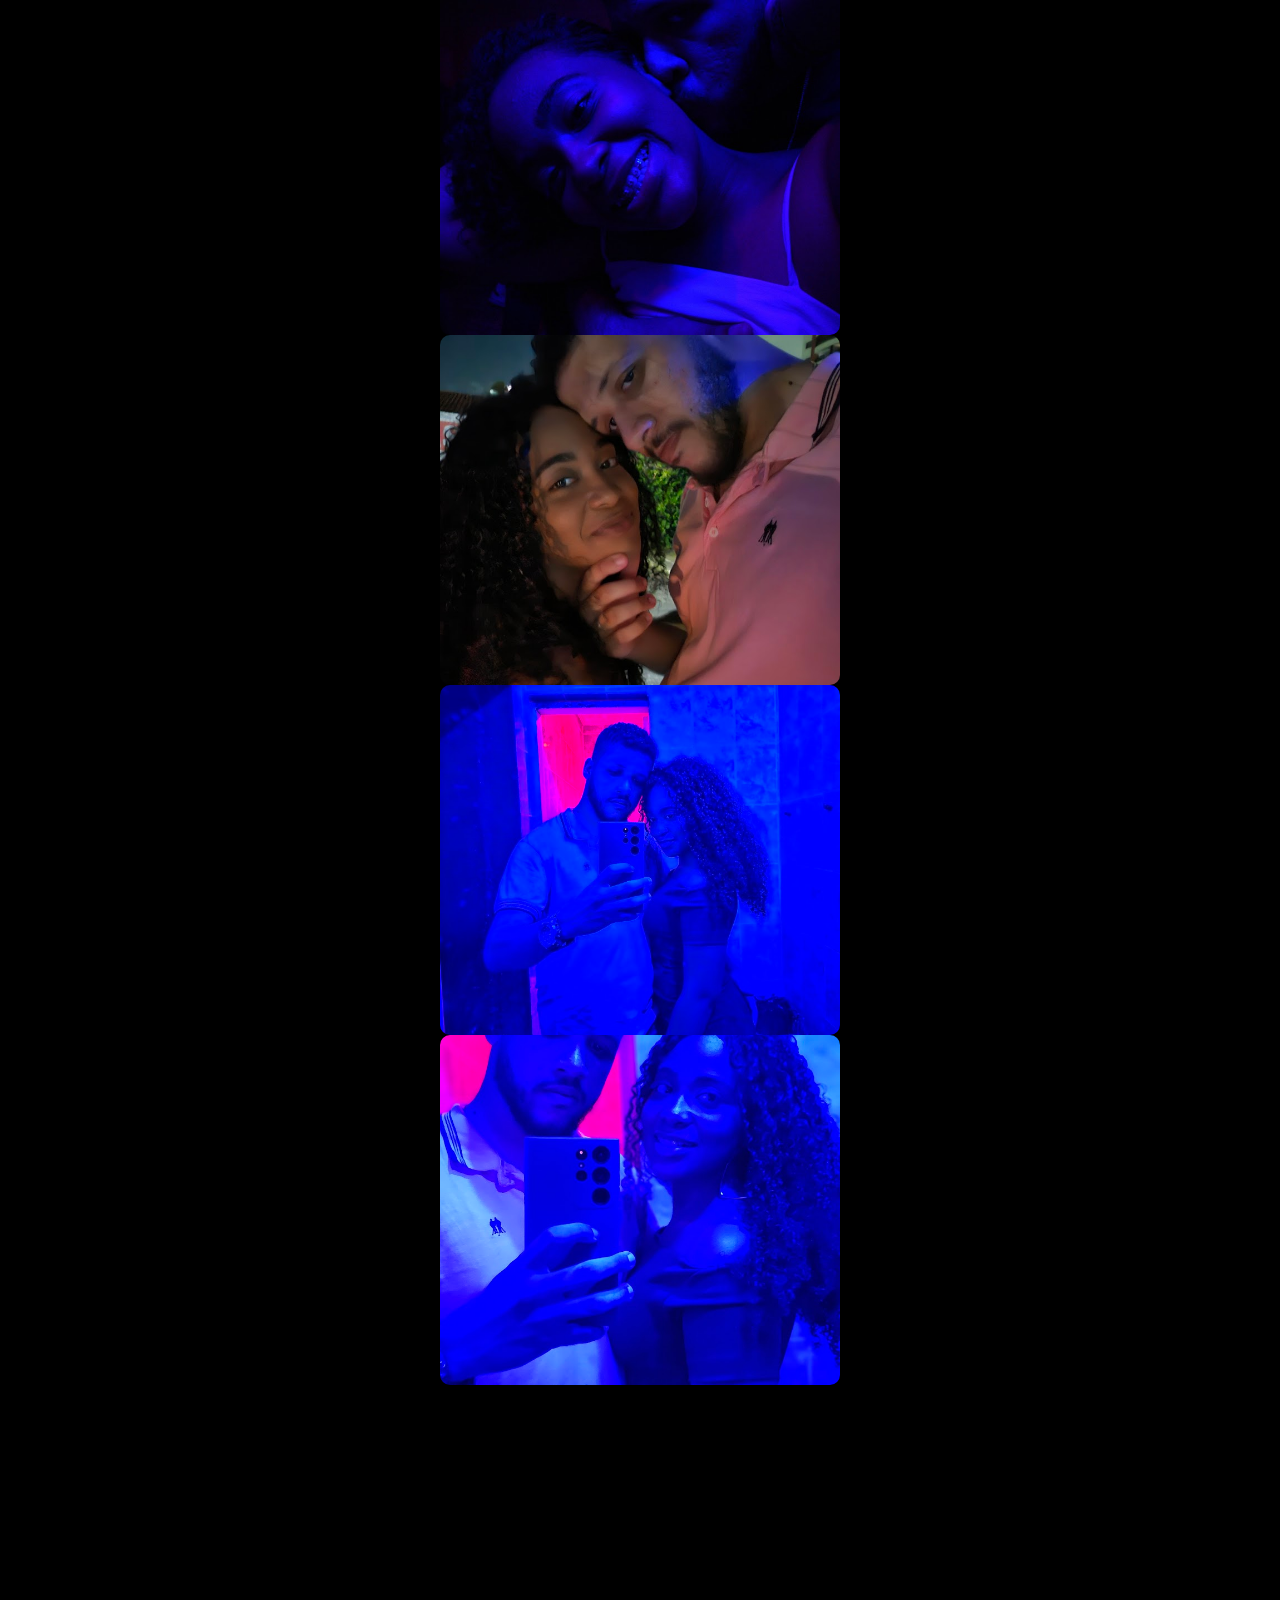
==== commit 14a91f7c: "Atualizando texto" ====
--- a/home.html
+++ b/home.html
@@ -64,7 +64,8 @@
           hoje, mais do que nunca, quero celebrar nossa união e reafirmar meu
           amor por você. Eu amo a pessoa que sou com você, amo o rumo que nossa
           vida está tomando. Amo passar por todas as coisas, grandes ou
-          pequenas, ao seu lado! Você é muito especial e importante para mim.
+          pequenas, ao seu lado! <br />
+          Você é muito especial e muito importante para mim.
         </p>
         <p>
           Feliz Dia dos Namorados! Te amo muitãoooooooooooooooooooooooooooo❤️.
